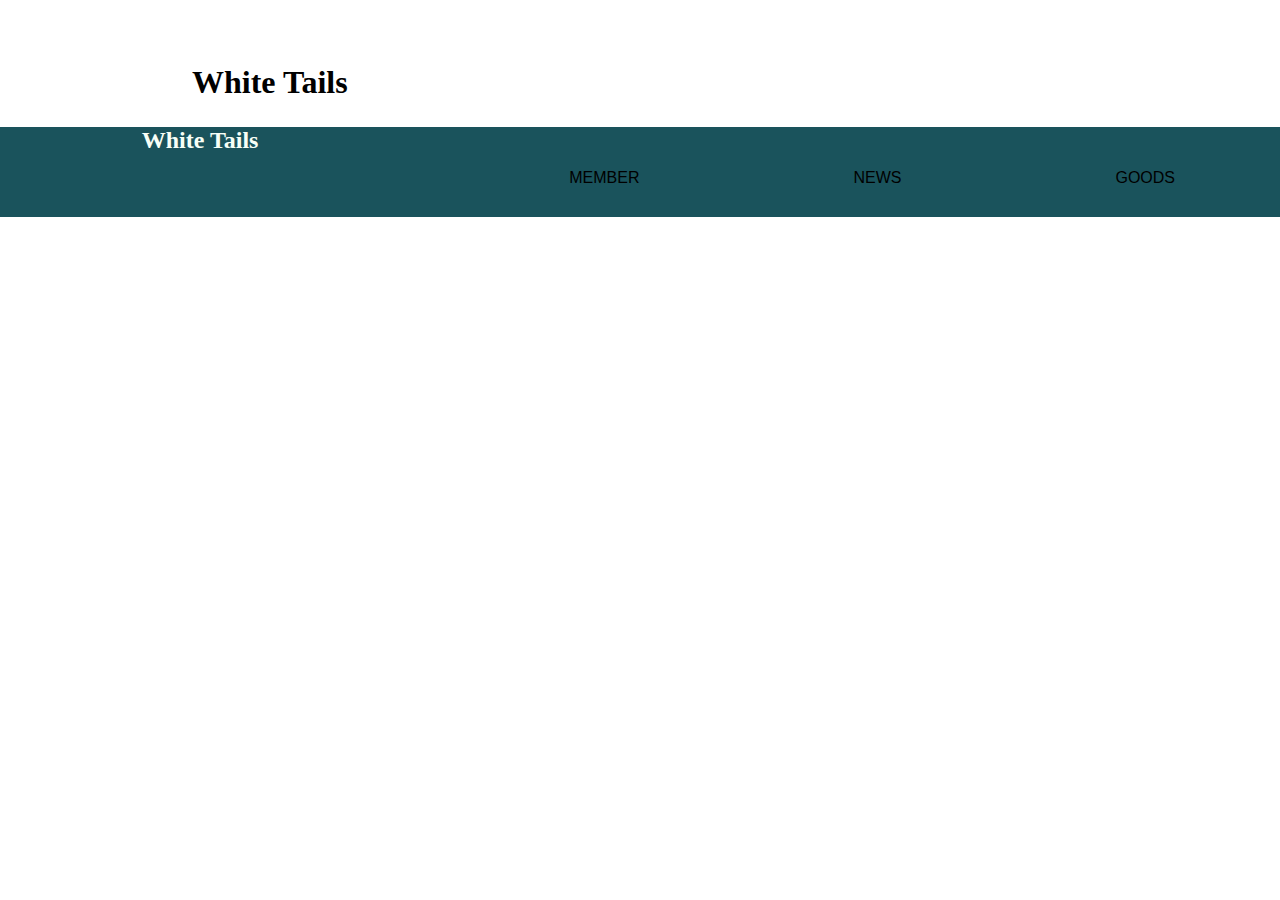
==== html/goods.html @ 505826d5 "f" ====
<!--DOCTYPE html-->
<html lang="ja">

<head>
  <meta charset="utf-8">
  <title>White Tails紹介ページ</title>
  <link rel="stylesheet" href="../css/style.css">
</head>

<body>
  <header class="pc" id="head">
    <h1 class="logo"><a href="index.html">White Tails</a></h1>
    <ul class="nav">
      <a href="member.html">
        <li class="btn">member</li>
      </a>
      <a href="news.html">
        <li class="btn">news</li>
      </a>
      <a href="goods.html">
        <li class="btn">goods</li>
      </a>

    </ul>
  </header>
  
  <header class="phone" id="phonehead">
    <nav id="hamnav">
      <ul class="hamul">
        <li class="hamli"><a href="../index.html" name="index" id="hamone"><img src="../img/logolong.png" width="20%"></a></li>
        <li class="hamli"><a href="member.html" name="member" id="hamtwo">member</a></li>
        <li class="hamli"> <a href="news.html" name="news" id="hamthree">news</a></li>
        <li class="hamli"><a href="goods.html" name="goods" id="hamfour">goods</a></li>
      </ul>
    </nav>
    <div class="hamburger" id="js_hamburger">
      <span class="hamburger_line hamburger_line1"></span>
      <span class="hamburger_line hamburger_line2"></span>
      <span class="hamburger_line hamburger_line3"></span>
    </div>
  </header>

  <main>
  </main>

  <footer>
    <h2>White Tails</h2>
  </footer>

  
  <script src="../js/index.js"></script>
</body>

</html>
---- css/style.css ----
@media screen and (min-width:751px) {
  body {
    margin: 0;
  }
  
  #phonehead {
    display: none;
  }
  
  .logo {
    width: 70%;
    margin: 5% 15% 2%;
  }

  .nav {
    padding-left: 0;
    float: right;
    margin-left: 5%
  }

  a {
    color: #000;
    text-decoration: none;
  }
  
  #pc_top {
    margin: 1%;
  }

  #phone_top {
    display: none;
  }

  .top {
    float: none;
  }

  .intro {
    line-height: 400%;
    margin: 20% 2% 10%;
    text-align: center;
    font-size: 120%
  }

  .page {
    width: 20%;
    height: 50%;
    margin: 5% 40%;
    background-image: url(../img/closebook.png);
    background-size: contain;
    background-position: center;
    background-repeat: no-repeat;
    text-align: center;
    vertical-align: middle;
    line-height: 340%;
    color: f7fff7;
  }

  .wrapper {
    margin: auto;
    position: relative;
  }

  .btn {
    padding: 15px 100px;
    margin: 10px 4px;
    color: #000;
    font-family: sans-serif;
    text-transform: uppercase;
    text-align: center;
    position: relative;
    text-decoration: none;
    display: inline-block;

  }

  .btn {
    border: 1px solid transparent;
    -webkit-transition: all 0.4s cubic-bezier(.5, .24, 0, 1);
    transition: all 0.4s cubic-bezier(.5, .24, 0, 1);
  }

  .btn::before {
    content: '';
    position: absolute;
    left: 0px;
    bottom: 0px;
    z-index: -1;
    width: 0%;
    height: 1px;
    background: #000;
    box-shadow: inset 0px 0px 0px #000;
    display: block;
    -webkit-transition: all 0.4s cubic-bezier(.5, .24, 0, 1);
    transition: all 0.4s cubic-bezier(.5, .24, 0, 1)
  }

  .btn:hover::before {
    width: 100%;
  }

  .btn::after {
    content: '';
    position: absolute;
    right: 0px;
    top: 0px;
    z-index: -1;
    width: 0%;
    height: 1px;
    background: #000;
    -webkit-transition: all 0.4s cubic-bezier(.5, .24, 0, 1);
    transition: all 0.4s cubic-bezier(.5, .24, 0, 1)
  }

  .btn:hover::after {
    width: 100%;
  }

  .btn:hover {
    border-left: 1px solid #000;
    border-right: 1px solid #000;
  }

  .catchcopy {
    margin: 1% 10% 5%;
    display: block;
    width: 80%;
    font-size: 400%;
    text-align: center;
  }
  
  .recom {
    height: 50%;
  }
  
  footer {
    margin: 0;
    padding: 0;
    height: 10%;
    text-align: center;
    background-color: 1a535c;
    color: f7fff7;
  }
  
}

@media screen and (max-width:750px) {
  body {
    background-image: url(../img/backgroundimg.png);
    margin: 0;
  }
  
  #pc_top {
    display: none;
  }
  
  #phone_top {
    margin: 1%;
  }

  .phone {
    display: none;
    background-color: transparent;
  }

  #hamnav {
    top: -300px;
    position: fixed;
    width: 100%;
    background-color: #4ecdc4;
    z-index: 500;
    height: 250px;
    transition: all .5s ease-out 0s;
    padding: 20px 0;
  }

  .hamul {
    height: 200px;
    width: 100%;
    text-align: center;
  }

  .hamli {
    display: block;
  }

  .hamli a {
    color: #fefefe;
    font-size: 25px;
    line-height: 65px;
  }


  /* ハンバーガー部分記述 */

  .hamburger {
    position: absolute;
    top: 0;
    right: 0;
    padding: 0px 0px 0 0px;
    width: 50px;
    height: 50px;
    z-index: 500;
    cursor: pointer;
    background-color: #1a535c;
    border-radius: 60px;
    margin: 5px;
    transition: all .5s ease-out 0s;
  }

  .hamburger_line {
    position: absolute;
    left: 13px;
    margin-top: 14px;
    width: 25px;
    height: 2px;
    background-color: #fefefe;
    transition: all .3s;
  }

  .hamburger_line2 {
    margin-top: 24px;
    opacity: 1;
  }

  .hamburger_line3 {
    margin-top: 34px;
  }


  /* ハンバーガーが押されたとき */

  .nav_open #hamnav {
    top: 0;
  }

  .nav_open .hamburger {
    background-color: #fefefe;
  }

  .nav_open .hamburger_line1 {
    top: 10px;
    transform: rotate(-45deg);
    background-color: #222;
  }

  .nav_open .hamburger_line2 {
    background-color: #222;
    left: 30px;
    opacity: 0;
  }

  .nav_open .hamburger_line3 {
    transform: rotate(45deg);
    background-color: #222;
    top: -9px;
  }


  /*タブレット・スマホ用ヘッダー終了*/

  .pc {
    display: none;
  }

  #phone_top {
    margin-top: 15%;
  }

  .phone {
    display: block;
  }
  
  .logo {
    margin: 30% 2% 10%
  }

  #hamnav {
    height: 160px;
  }

  .hamul {
    height: 150px;
  }

  .hamli a {
    font-size: 15px;
    line-height: 35px;
  }
  
  .catchcopy {
    width: 80%;
    font-size: 350%;
    text-align: center;
    margin: 10% 10% 30%;
  }
  
  .intro {
    line-height: 400%;
    margin: 60% 2% 10%;
    text-align: center;
  }
  
  .youtube {
    text-decoration-line: none;
    color: f7fff7;
  }
  
  .page {
    height: 50%;
    background-image: url(../img/closebook.png);
    background-size: contain;
    background-position: center;
    background-repeat: no-repeat;
    text-align: center;
    vertical-align: middle;
    line-height: 370%;
    color: f7fff7;
  }
  
  footer {
    height: 10%;
    background-color: 1a535c;
    color: f7fff7;
    text-align: center;
  }
  
}
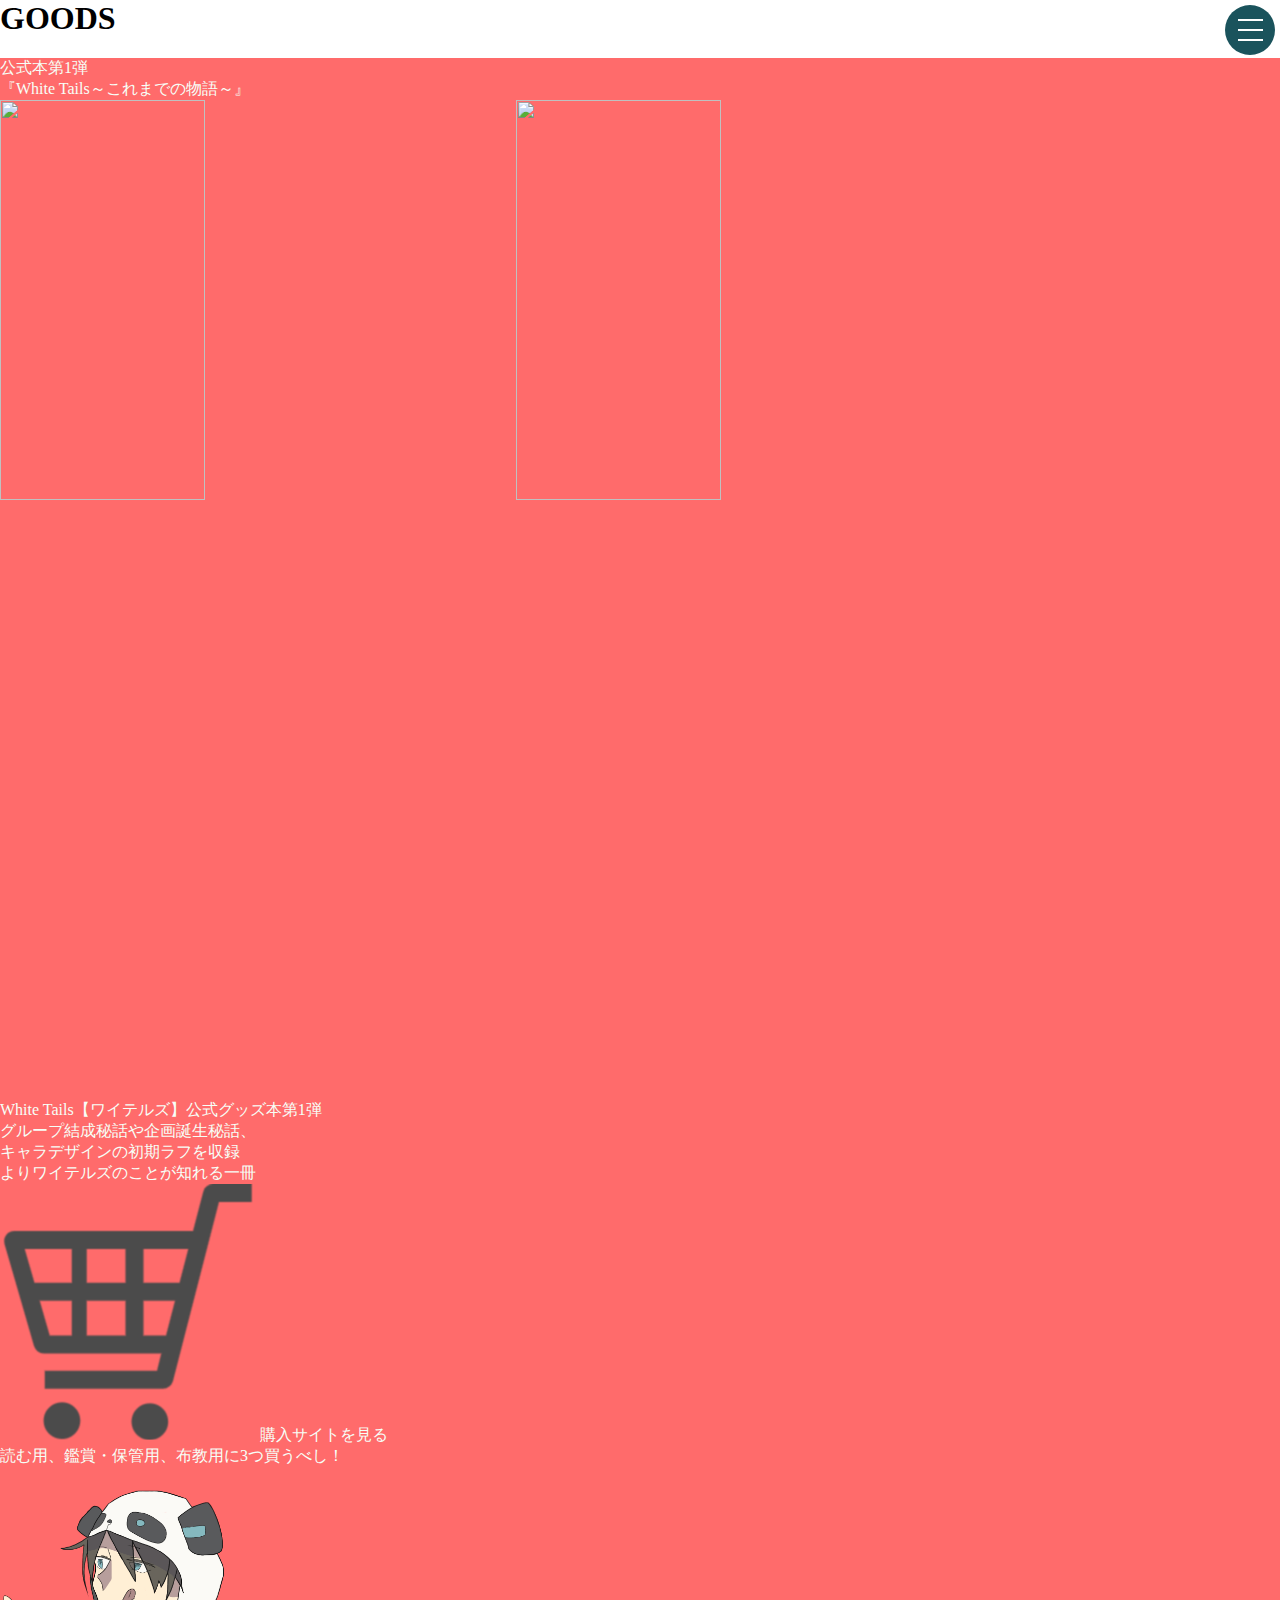
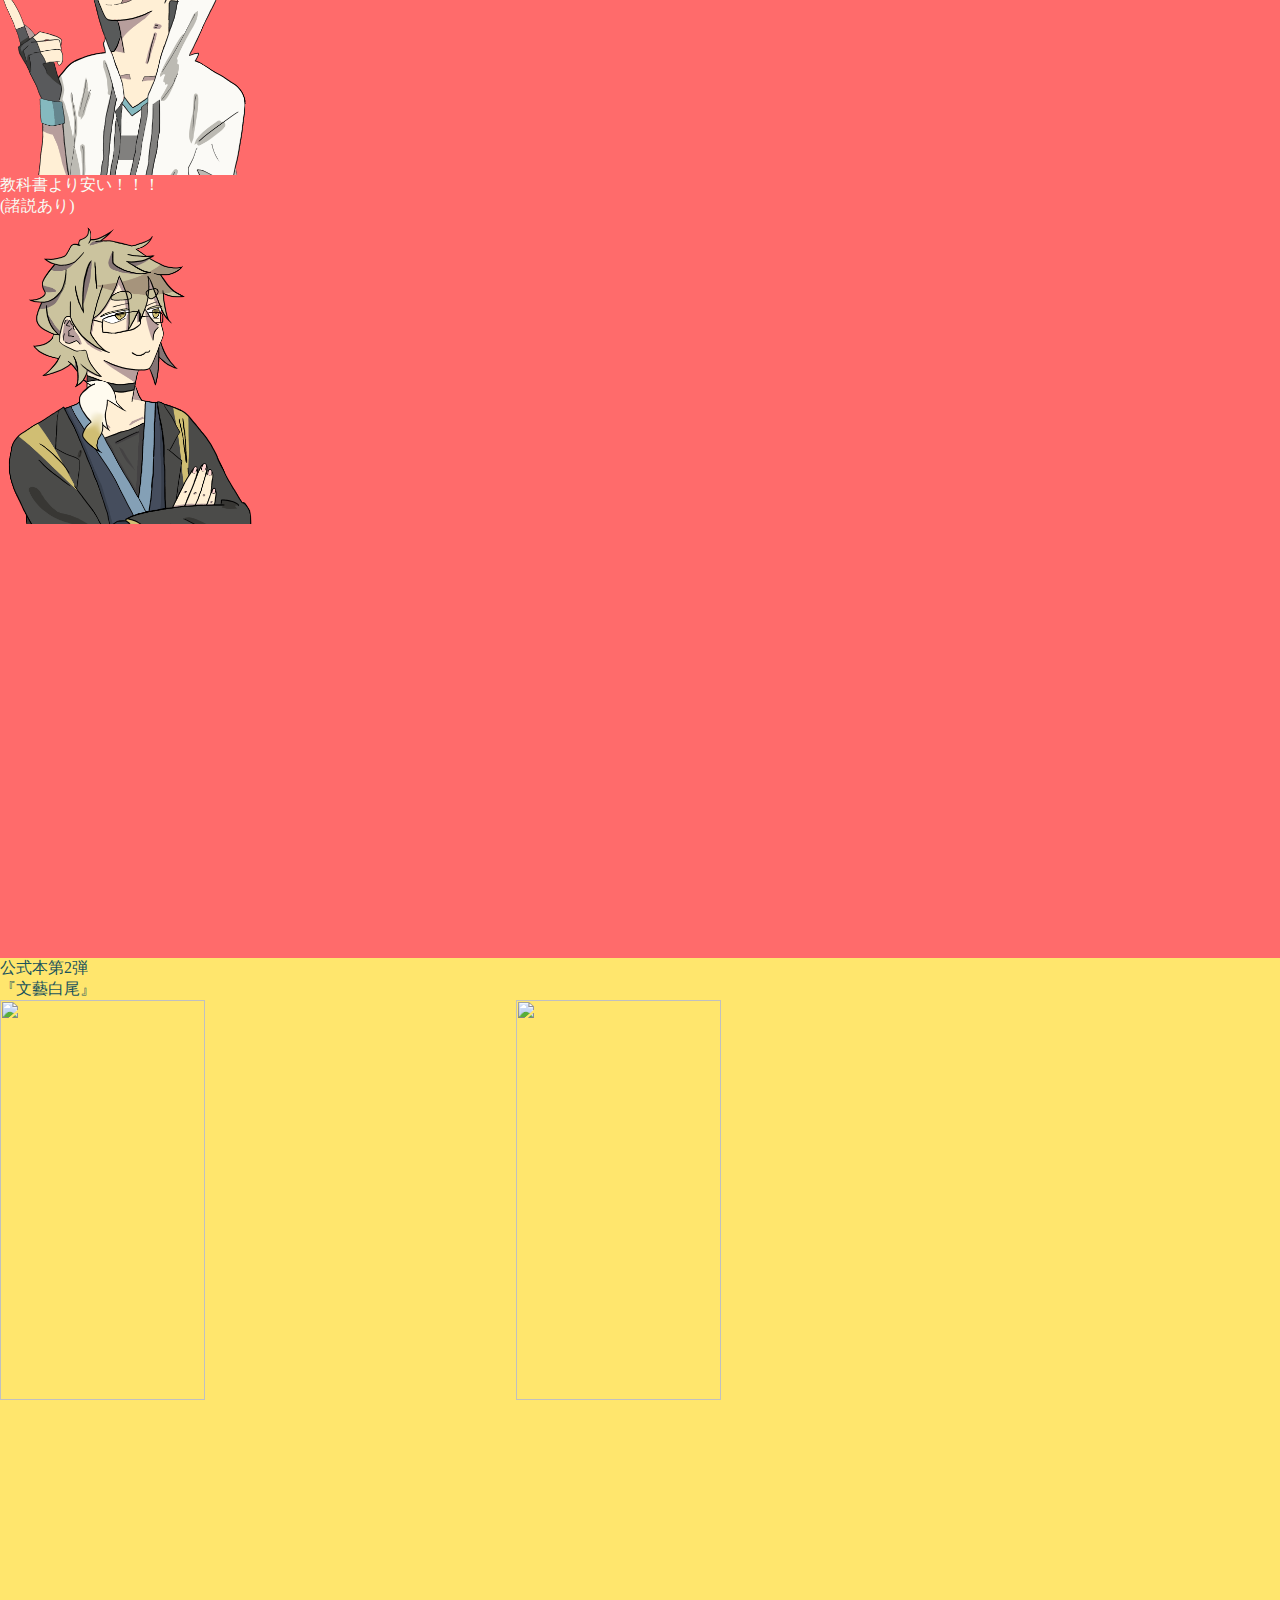
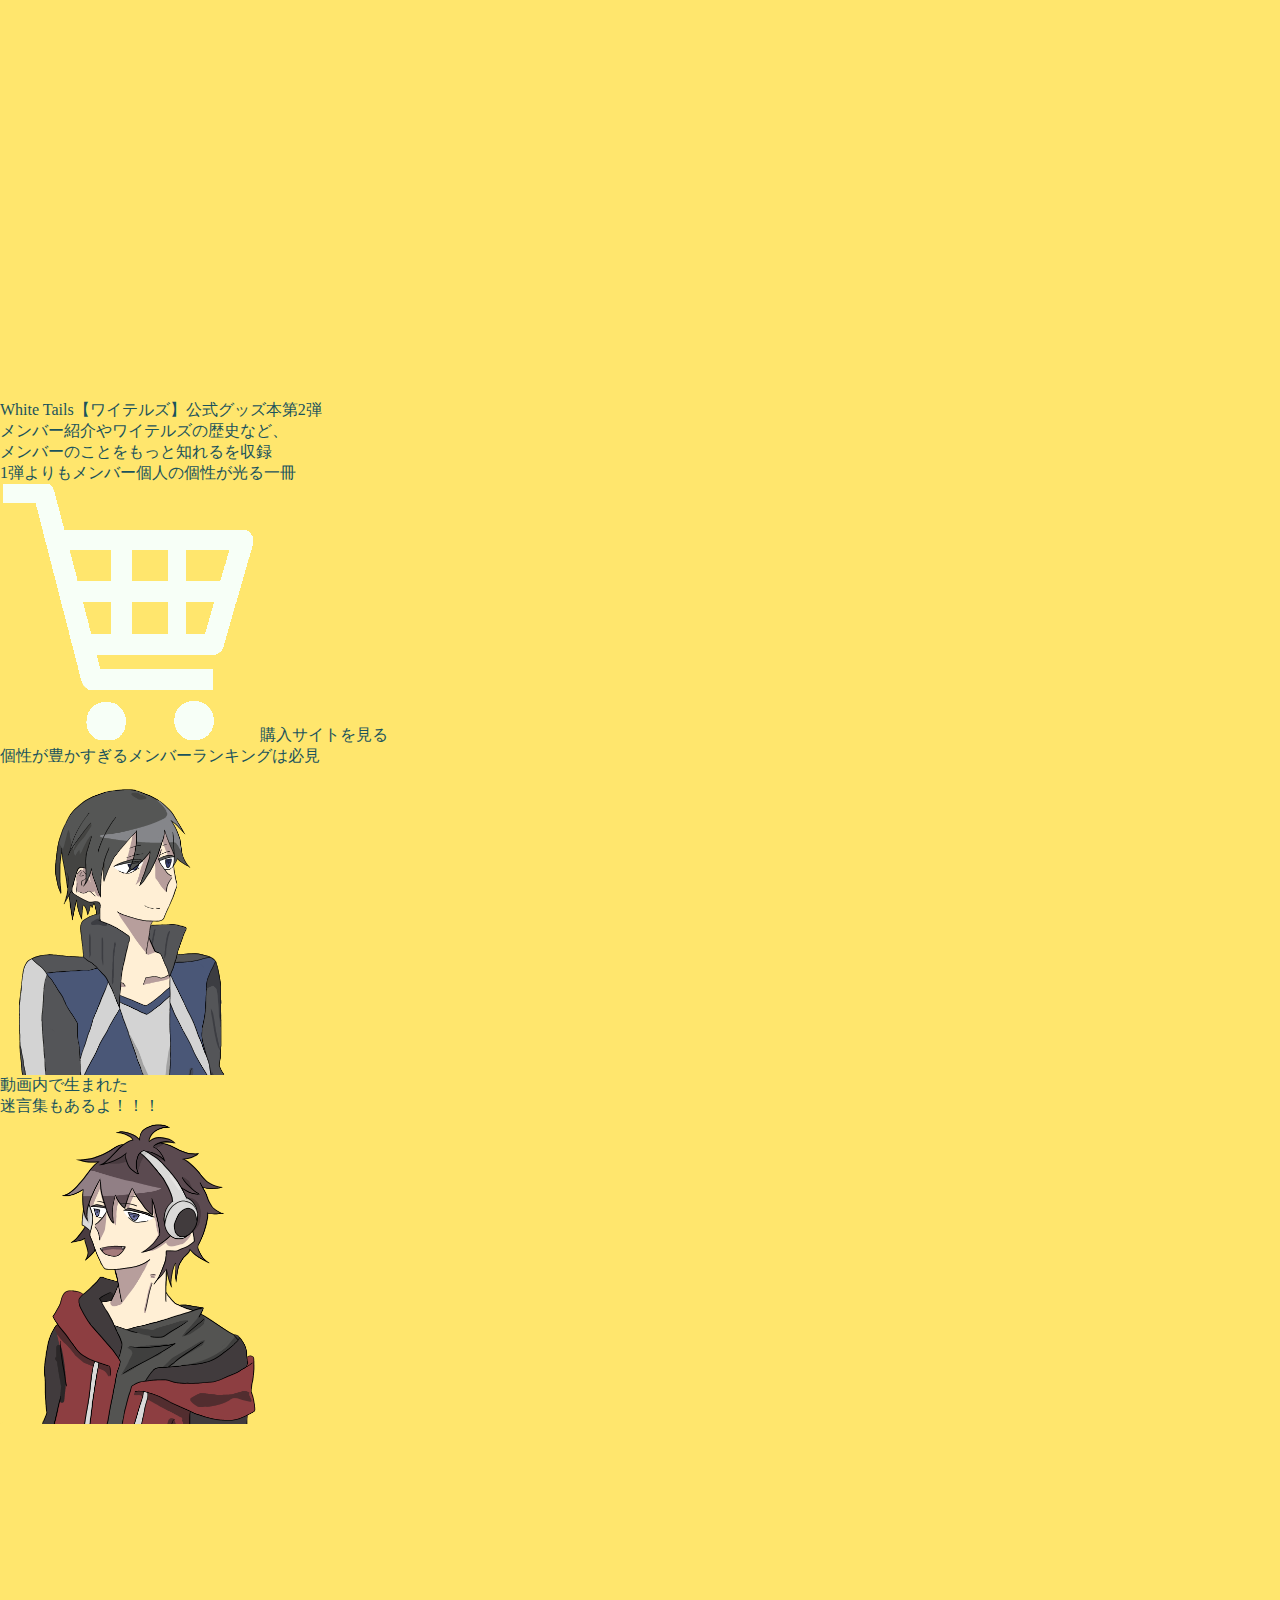
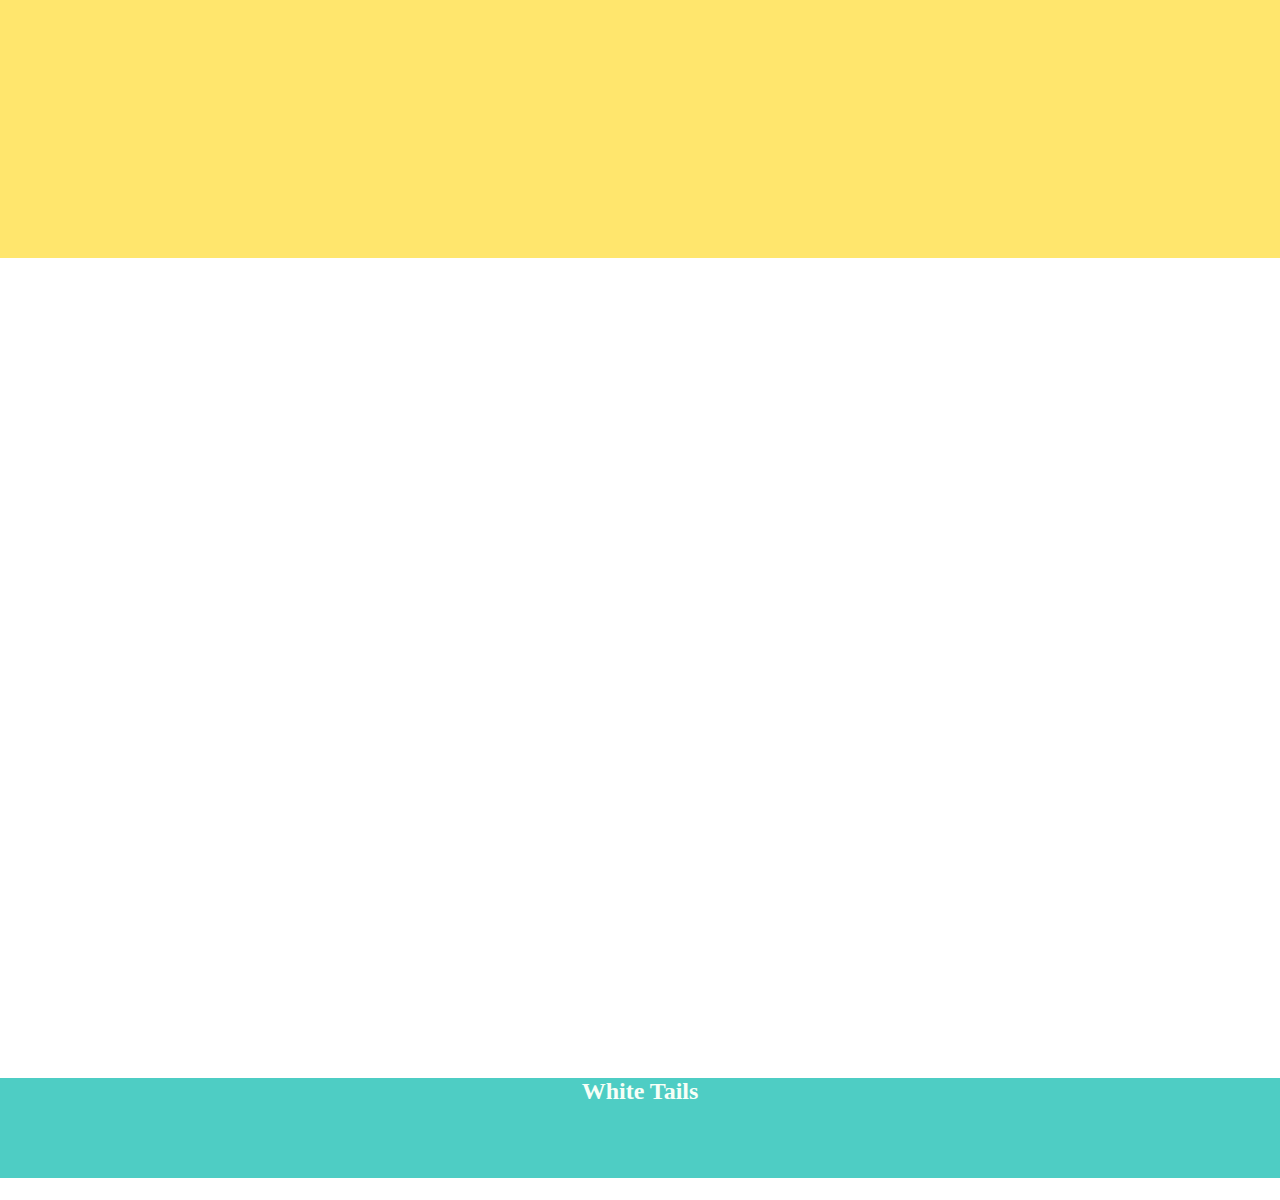
==== commit 9c97180c: "h" ====
--- a/html/goods.html
+++ b/html/goods.html
@@ -5,6 +5,7 @@
   <meta charset="utf-8">
   <title>White Tails紹介ページ</title>
   <link rel="stylesheet" href="../css/style.css">
+  <link rel="stylesheet" href="../css/goods.css">
 </head>
 
 <body>
@@ -23,7 +24,7 @@
 
     </ul>
   </header>
-  
+
   <header class="phone" id="phonehead">
     <nav id="hamnav">
       <ul class="hamul">
@@ -41,14 +42,84 @@
   </header>
 
   <main>
+    <h1 class="midashi" id="midashi">GOODS</h1>
+    
+    <div class="goods1">
+      <div class="book1">
+        公式本第1弾<br>
+        『White Tails～これまでの物語～』
+      </div>
+      <div class="bookimage1">
+        <img class="book1hyousi" src="../img/book1hyousi.jpg" width="40%">
+        <img class="boouk1ura" src="../img/book1ura.jpg" width="40%">
+      </div>
+      <div class="goodsnaiyou">
+        White Tails【ワイテルズ】公式グッズ本第1弾<br>
+        グループ結成秘話や企画誕生秘話、<br>
+        キャラデザインの初期ラフを収録<br>
+        よりワイテルズのことが知れる一冊<br>
+      </div>
+      <div class="sitelink">
+        <img class="cart" src="../img/cartblack.png" width="20%">
+        購入サイトを見る
+      </div>
+      <div class="goods1serif">
+        <div class="se1">
+          読む用、鑑賞・保管用、布教用に3つ買うべし！
+        </div>
+        <img class="seimg1" src="../img/jouna.PNG" width="20%">
+      </div>
+      <div class="goods1serif">
+        <div class="se2">
+          教科書より安い！！！<br>
+          (諸説あり)
+        </div>
+        <img class="seimg2" src="../img/joukr.PNG" width="20%">
+      </div>
+    </div>
+    
+    <div class="goods2">
+      <div class="book2">
+        公式本第2弾<br>
+        『文藝白尾』
+      </div>
+      <div class="bookimage2">
+        <img class="book2hyousi" src="../img/book2hyousi.jpg" width="40%">
+        <img class="boouk2ura" src="../img/book2ura.jpg" width="40%">
+      </div>
+      <div class="goodsnaiyou">
+        White Tails【ワイテルズ】公式グッズ本第2弾<br>
+        メンバー紹介やワイテルズの歴史など、<br>
+        メンバーのことをもっと知れるを収録<br>
+        1弾よりもメンバー個人の個性が光る一冊<br>
+      </div>
+      <div class="sitelink">
+        <img class="cart" src="../img/cartwhite.png" width="20%">
+        購入サイトを見る
+      </div>
+      <div class="goods2serif">
+        <div class="se1">
+          個性が豊かすぎるメンバーランキングは必見
+        </div>
+        <img class="seimg1" src="../img/joukn.PNG" width="20%">
+      </div>
+      <div class="goods2serif">
+        <div class="se2">
+          動画内で生まれた<br>
+          迷言集もあるよ！！！
+        </div>
+        <img class="seimg2" src="../img/joubr.PNG" width="20%">
+      </div>
+    </div>
+
   </main>
 
   <footer>
     <h2>White Tails</h2>
   </footer>
 
-  
+
   <script src="../js/index.js"></script>
 </body>
 
-</html>+</html>
--- a/css/style.css
+++ b/css/style.css
@@ -1,8 +1,115 @@
-@media screen and (min-width:751px) {
   body {
     margin: 0;
   }
-  
+
+  #hamnav {
+    top: -300px;
+    position: fixed;
+    width: 100%;
+    background-color: #4ecdc4;
+    z-index: 500;
+    height: 250px;
+    transition: all .5s ease-out 0s;
+    padding: 20px 0;
+  }
+
+  .hamul {
+    height: 200px;
+    width: 100%;
+    text-align: center;
+  }
+
+  .hamli {
+    display: block;
+  }
+
+  .hamli a {
+    color: #fefefe;
+    font-size: 25px;
+    line-height: 65px;
+  }
+
+
+  /* ハンバーガー部分記述 */
+
+  .hamburger {
+    position: absolute;
+    top: 0;
+    right: 0;
+    padding: 0px 0px 0 0px;
+    width: 50px;
+    height: 50px;
+    z-index: 500;
+    cursor: pointer;
+    background-color: #1a535c;
+    border-radius: 60px;
+    margin: 5px;
+    transition: all .5s ease-out 0s;
+  }
+
+  .hamburger_line {
+    position: absolute;
+    left: 13px;
+    margin-top: 14px;
+    width: 25px;
+    height: 2px;
+    background-color: #fefefe;
+    transition: all .3s;
+  }
+
+  .hamburger_line2 {
+    margin-top: 24px;
+    opacity: 1;
+  }
+
+  .hamburger_line3 {
+    margin-top: 34px;
+  }
+
+
+  /* ハンバーガーが押されたとき */
+
+  .nav_open #hamnav {
+    top: 0;
+  }
+
+  .nav_open .hamburger {
+    background-color: #fefefe;
+  }
+
+  .nav_open .hamburger_line1 {
+    top: 10px;
+    transform: rotate(-45deg);
+    background-color: #222;
+  }
+
+  .nav_open .hamburger_line2 {
+    background-color: #222;
+    left: 30px;
+    opacity: 0;
+  }
+
+  .nav_open .hamburger_line3 {
+    transform: rotate(45deg);
+    background-color: #222;
+    top: -9px;
+  }
+
+
+  /*タブレット・スマホ用ヘッダー終了*/
+
+
+  footer {
+    height: 100px;
+    background-color: #4ecdc4;
+    color: #f7fff7;
+    text-align: center;
+    position: relative;
+    bottom: -800px;
+  }
+
+  /*
+@media screen and (min-width:1001px) {
   #phonehead {
     display: none;
   }
@@ -138,191 +245,89 @@
     padding: 0;
     height: 10%;
     text-align: center;
-    background-color: 1a535c;
+    background-color: 4ecdc4;
     color: f7fff7;
   }
   
 }
-
-@media screen and (max-width:750px) {
-  body {
-    background-image: url(../img/backgroundimg.png);
-    margin: 0;
-  }
-  
-  #pc_top {
-    display: none;
-  }
-  
-  #phone_top {
-    margin: 1%;
-  }
-
-  .phone {
-    display: none;
-    background-color: transparent;
-  }
-
-  #hamnav {
-    top: -300px;
-    position: fixed;
-    width: 100%;
-    background-color: #4ecdc4;
-    z-index: 500;
-    height: 250px;
-    transition: all .5s ease-out 0s;
-    padding: 20px 0;
-  }
-
-  .hamul {
-    height: 200px;
-    width: 100%;
-    text-align: center;
-  }
-
-  .hamli {
-    display: block;
-  }
-
-  .hamli a {
-    color: #fefefe;
-    font-size: 25px;
-    line-height: 65px;
-  }
-
-
-  /* ハンバーガー部分記述 */
-
-  .hamburger {
-    position: absolute;
-    top: 0;
-    right: 0;
-    padding: 0px 0px 0 0px;
-    width: 50px;
-    height: 50px;
-    z-index: 500;
-    cursor: pointer;
-    background-color: #1a535c;
-    border-radius: 60px;
-    margin: 5px;
-    transition: all .5s ease-out 0s;
-  }
-
-  .hamburger_line {
-    position: absolute;
-    left: 13px;
-    margin-top: 14px;
-    width: 25px;
-    height: 2px;
-    background-color: #fefefe;
-    transition: all .3s;
-  }
-
-  .hamburger_line2 {
-    margin-top: 24px;
-    opacity: 1;
-  }
-
-  .hamburger_line3 {
-    margin-top: 34px;
-  }
-
-
-  /* ハンバーガーが押されたとき */
-
-  .nav_open #hamnav {
-    top: 0;
-  }
-
-  .nav_open .hamburger {
-    background-color: #fefefe;
-  }
-
-  .nav_open .hamburger_line1 {
-    top: 10px;
-    transform: rotate(-45deg);
-    background-color: #222;
-  }
-
-  .nav_open .hamburger_line2 {
-    background-color: #222;
-    left: 30px;
-    opacity: 0;
-  }
-
-  .nav_open .hamburger_line3 {
-    transform: rotate(45deg);
-    background-color: #222;
-    top: -9px;
-  }
-
-
-  /*タブレット・スマホ用ヘッダー終了*/
-
-  .pc {
-    display: none;
-  }
-
-  #phone_top {
-    margin-top: 15%;
-  }
-
-  .phone {
-    display: block;
-  }
-  
-  .logo {
-    margin: 30% 2% 10%
-  }
-
-  #hamnav {
-    height: 160px;
-  }
-
-  .hamul {
-    height: 150px;
-  }
-
-  .hamli a {
-    font-size: 15px;
-    line-height: 35px;
-  }
-  
-  .catchcopy {
-    width: 80%;
-    font-size: 350%;
-    text-align: center;
-    margin: 10% 10% 30%;
-  }
-  
-  .intro {
-    line-height: 400%;
-    margin: 60% 2% 10%;
-    text-align: center;
-  }
-  
-  .youtube {
-    text-decoration-line: none;
-    color: f7fff7;
-  }
-  
-  .page {
-    height: 50%;
-    background-image: url(../img/closebook.png);
-    background-size: contain;
-    background-position: center;
-    background-repeat: no-repeat;
-    text-align: center;
-    vertical-align: middle;
-    line-height: 370%;
-    color: f7fff7;
-  }
-  
-  footer {
-    height: 10%;
-    background-color: 1a535c;
-    color: f7fff7;
-    text-align: center;
-  }
-  
-}
+*/
+
+  @media screen and (max-width:5000px) {
+
+
+    #pc_top {
+      display: none;
+    }
+
+    #phone_top {
+      margin: 1%;
+    }
+
+    .phone {
+      display: none;
+      background-color: transparent;
+    }
+
+
+    .pc {
+      display: none;
+    }
+
+    #phone_top {
+      margin-top: 15%;
+    }
+
+    .phone {
+      display: block;
+    }
+
+    .logo {
+      margin: 30% 2% 10%
+    }
+
+    #hamnav {
+      height: 160px;
+    }
+
+    .hamul {
+      height: 150px;
+    }
+
+    .hamli a {
+      font-size: 15px;
+      line-height: 35px;
+    }
+
+    .catchcopy {
+      width: 80%;
+      font-size: 350%;
+      text-align: center;
+      margin: 10% 10% 30%;
+    }
+
+    .intro {
+      line-height: 400%;
+      margin: 60% 2% 10%;
+      text-align: center;
+    }
+
+    .youtube {
+      text-decoration-line: none;
+      color: f7fff7;
+    }
+
+    .page {
+      height: 50%;
+      background-image: url(../img/closebook.png);
+      background-size: contain;
+      background-position: center;
+      background-repeat: no-repeat;
+      text-align: center;
+      vertical-align: middle;
+      line-height: 370%;
+      color: f7fff7;
+    }
+
+
+
+  }
--- a/css/goods.css
+++ b/css/goods.css
@@ -0,0 +1,15 @@
+body {
+  height: 6000px;
+}
+
+.goods1 {
+  background-color: #ff6b6b;
+  color: #f7fff7;
+  height: 2500px;
+}
+
+.goods2 {
+  background-color: #ffe66d;
+  color: #1a535c;
+  height: 2500px;
+}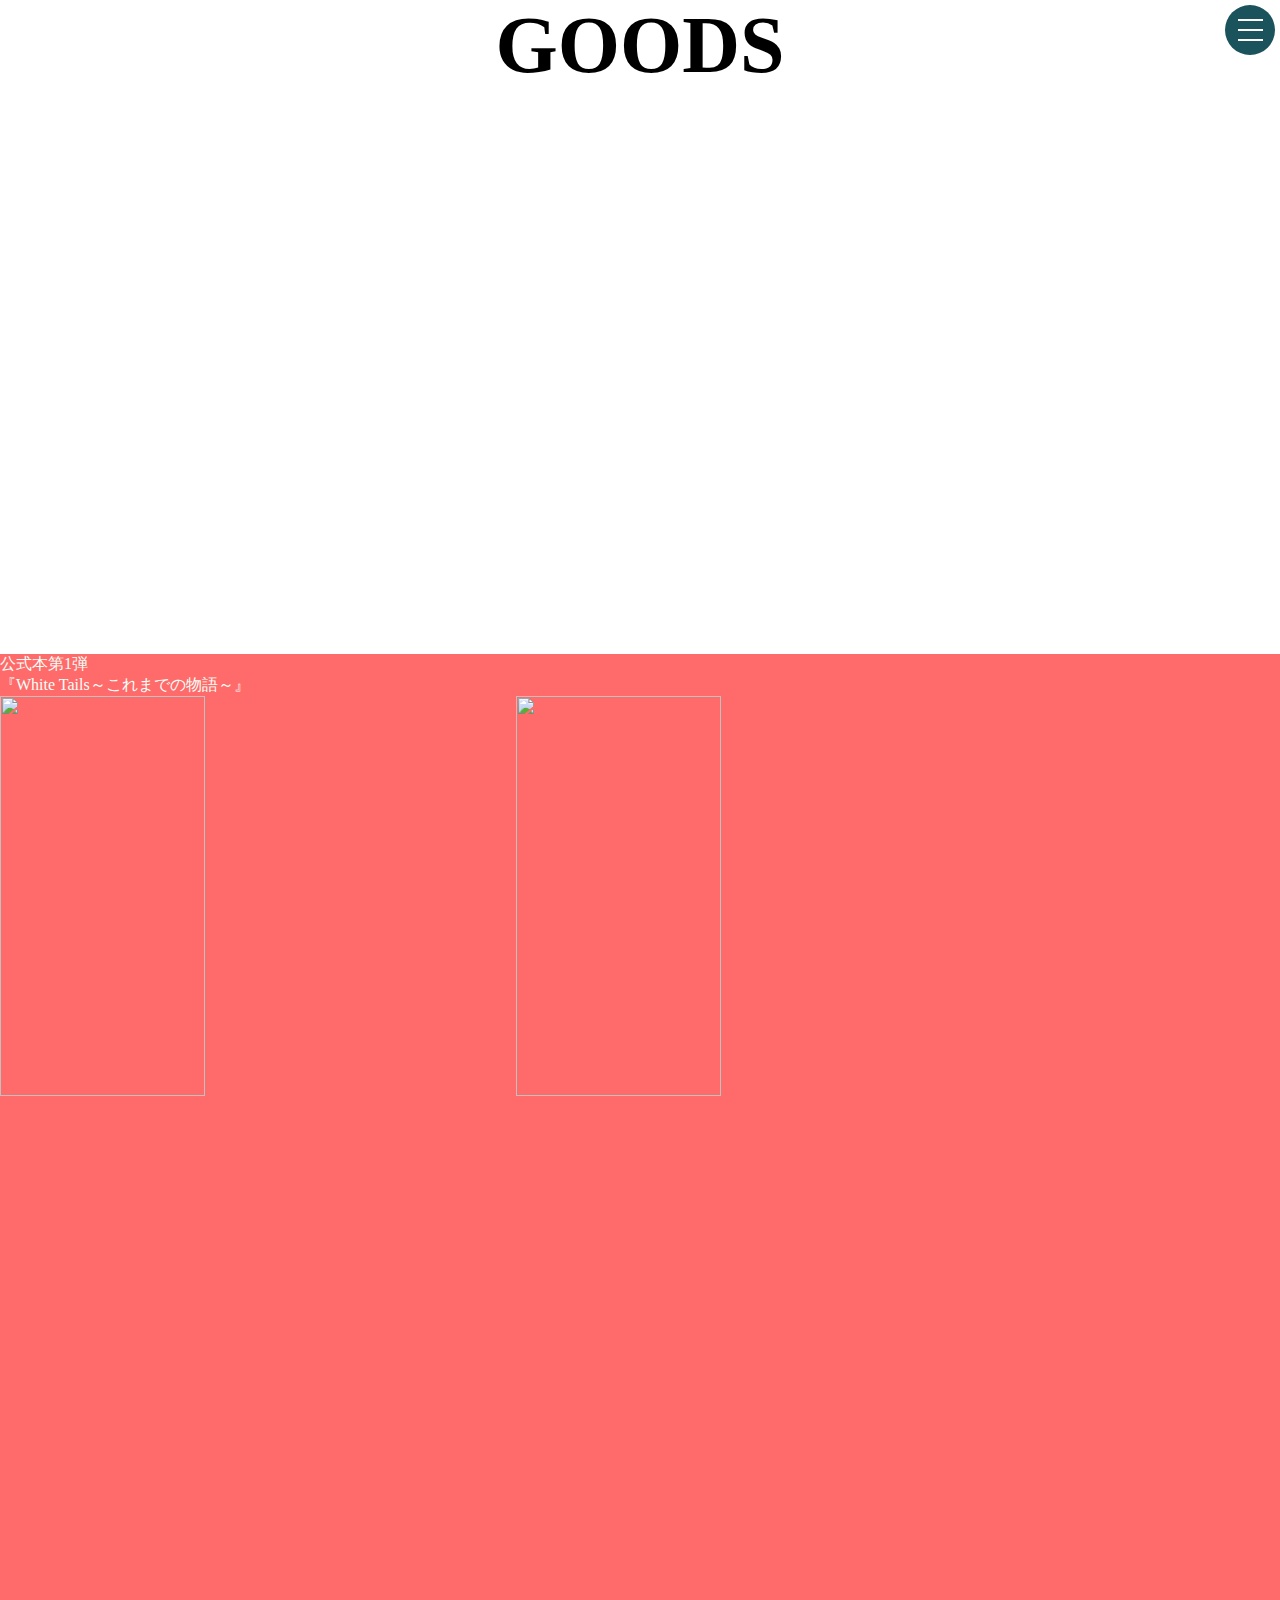
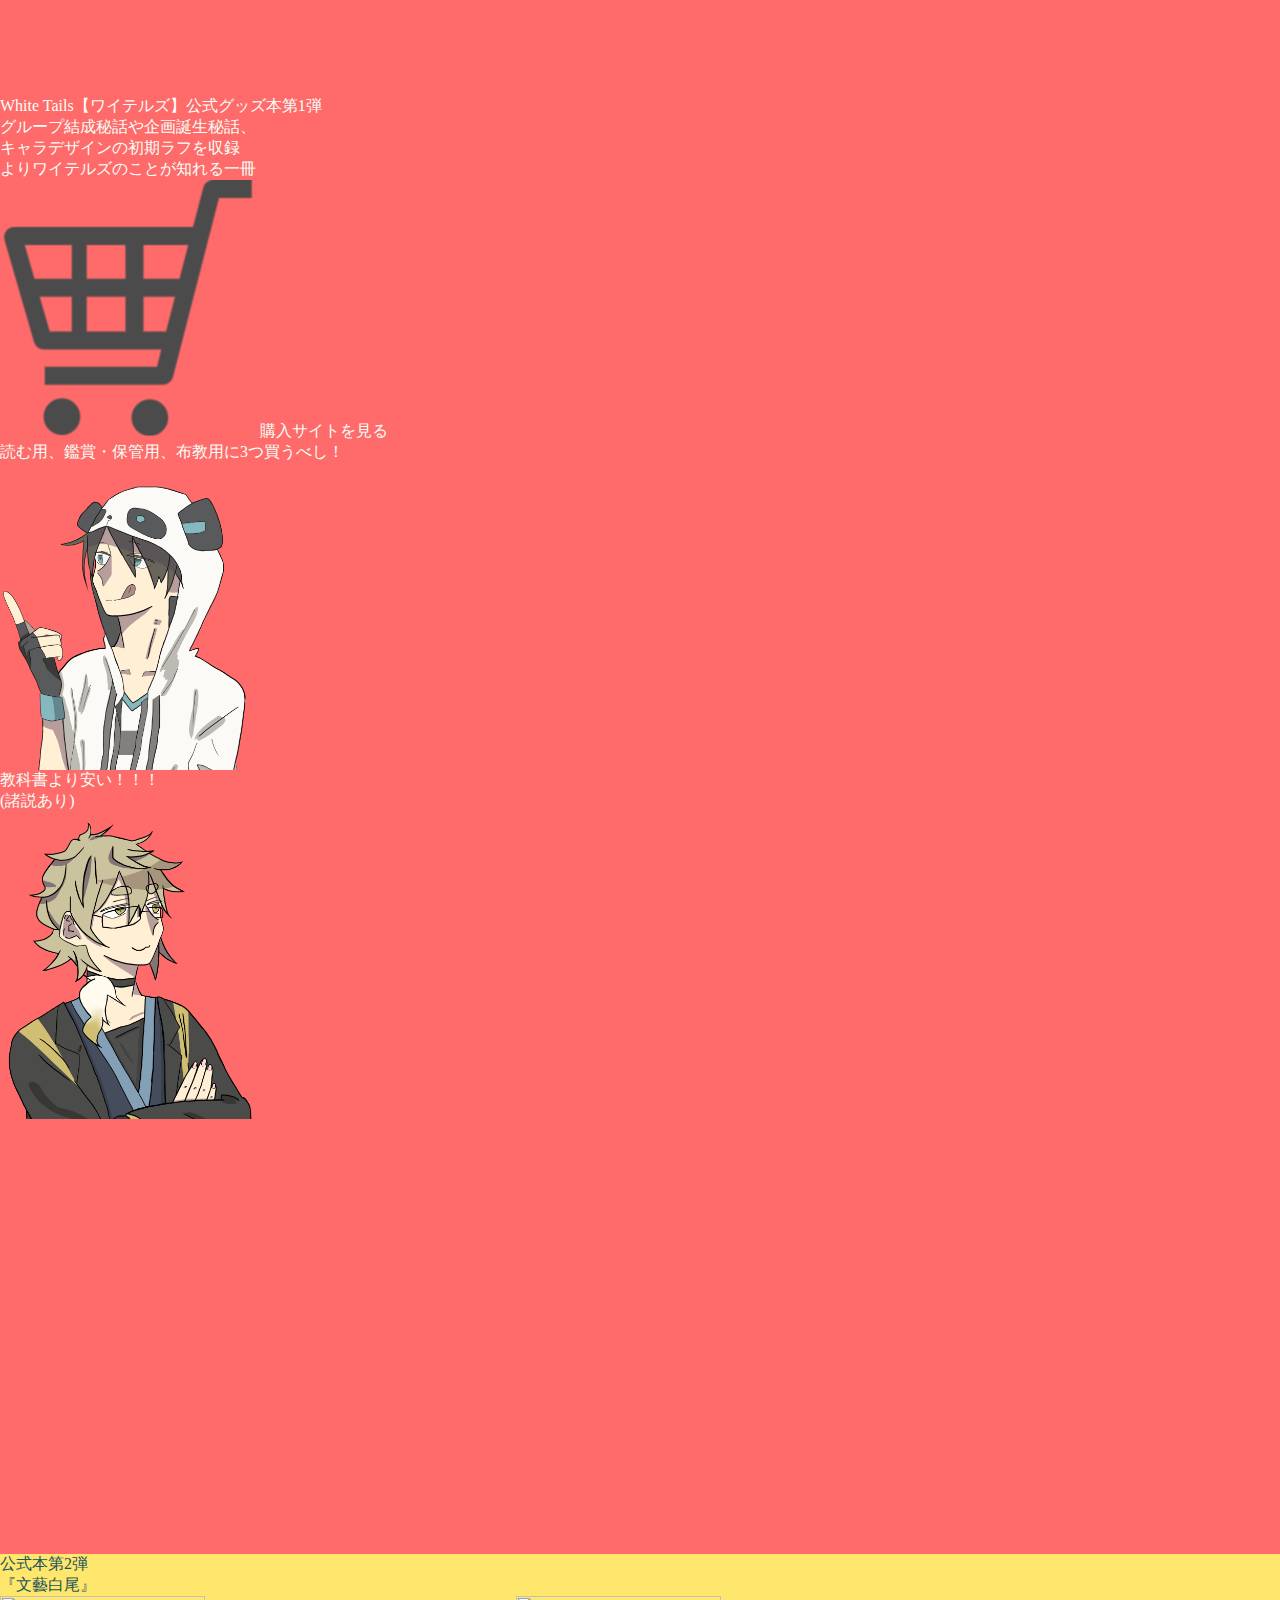
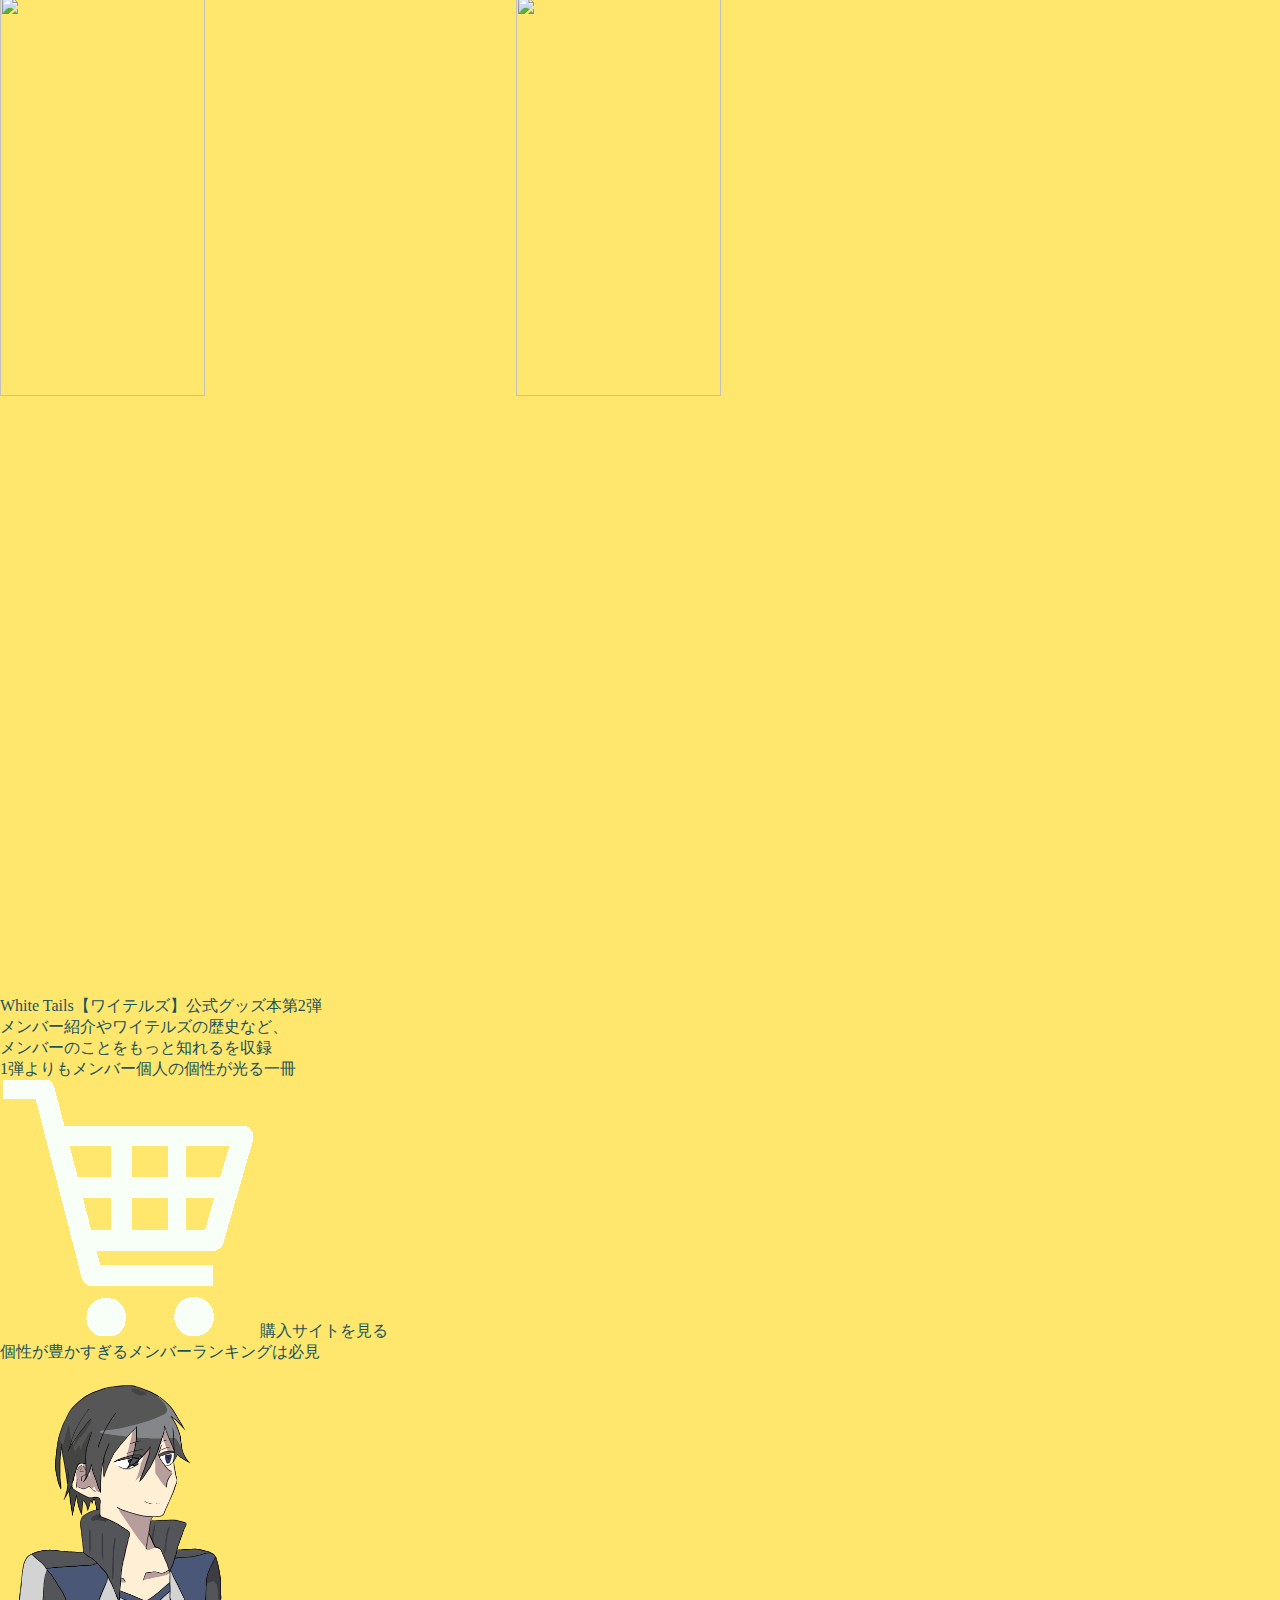
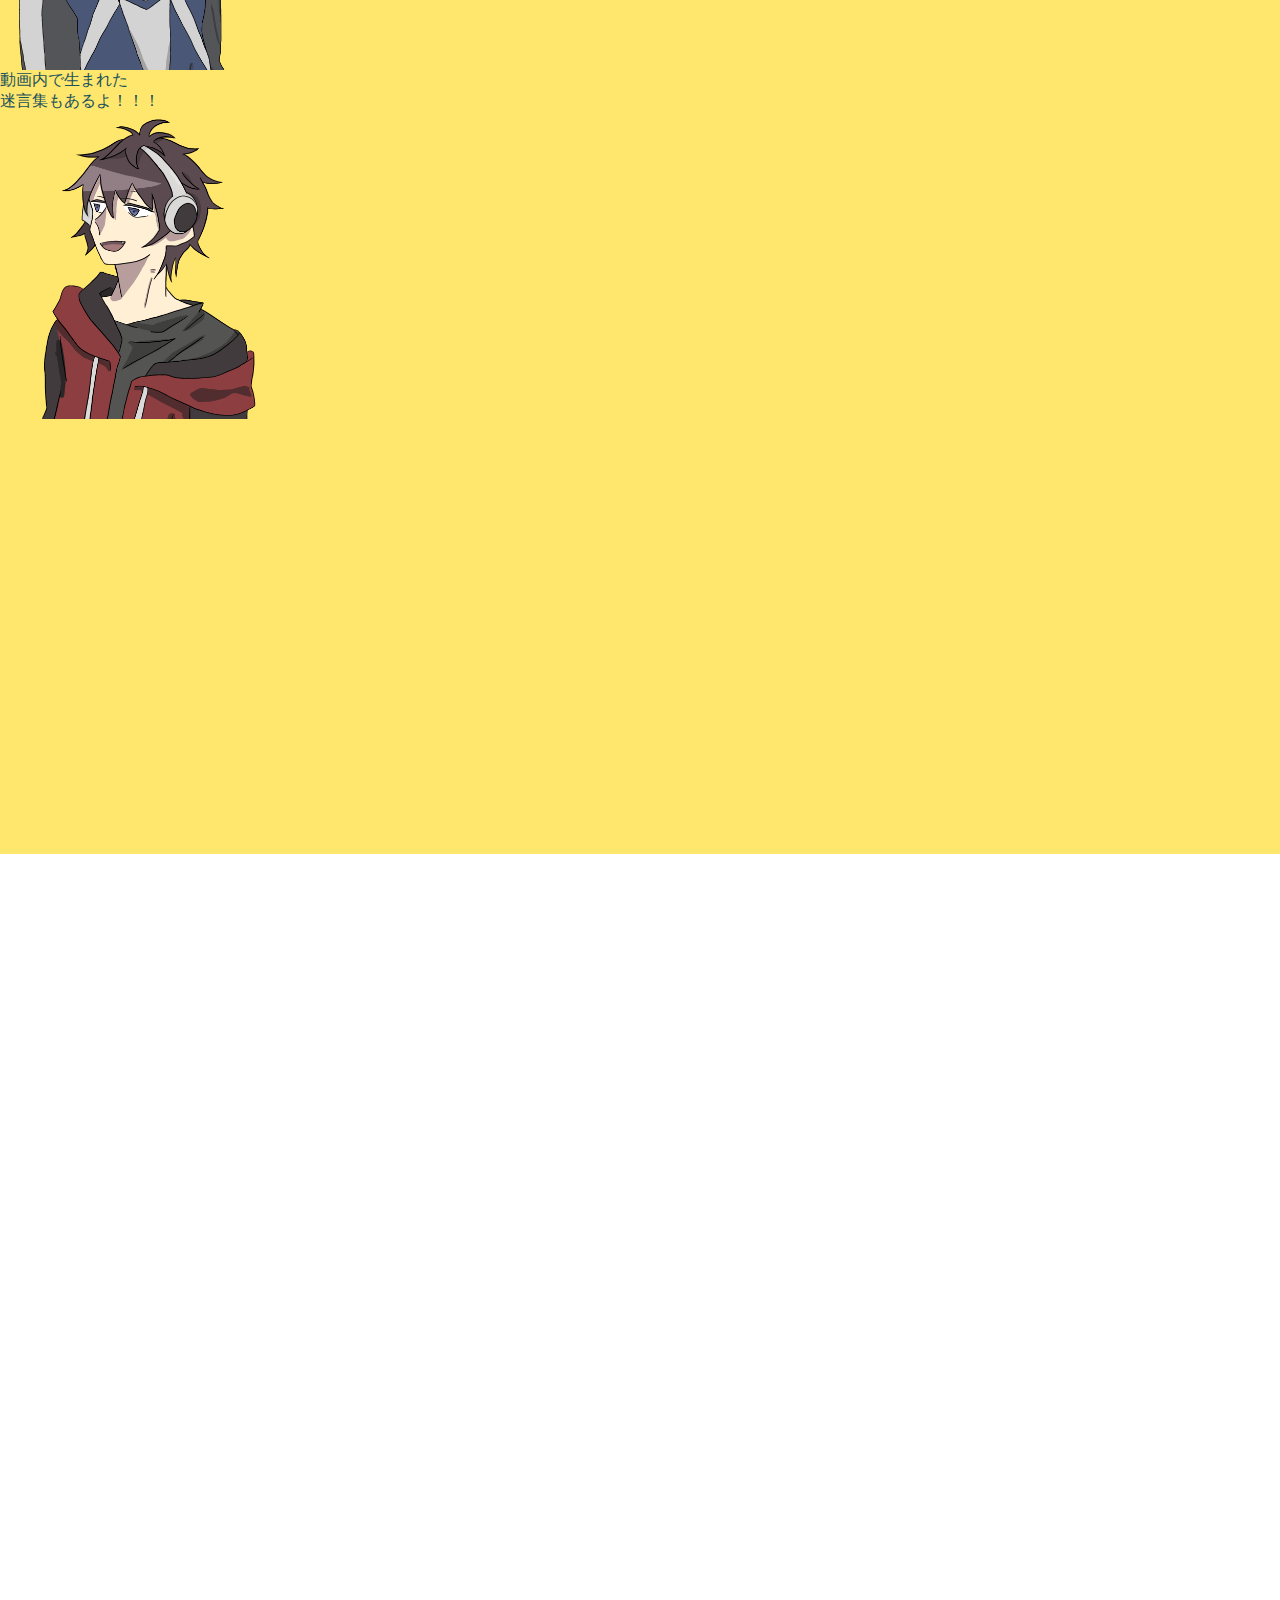
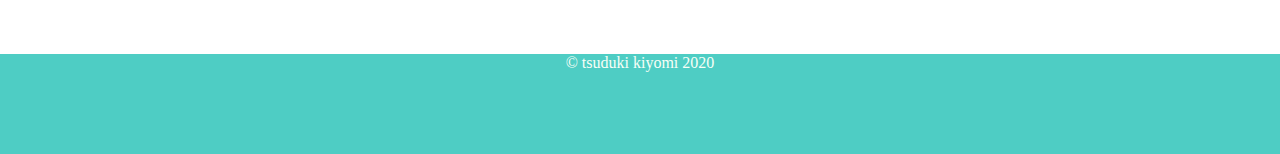
==== commit 0d17ce77: "f" ====
--- a/html/goods.html
+++ b/html/goods.html
@@ -115,7 +115,9 @@
   </main>
 
   <footer>
-    <h2>White Tails</h2>
+    <div class="footer">
+      © tsuduki kiyomi 2020
+    </div>
   </footer>
 
 
--- a/css/style.css
+++ b/css/style.css
@@ -245,8 +245,8 @@
     padding: 0;
     height: 10%;
     text-align: center;
-    background-color: 4ecdc4;
-    color: f7fff7;
+    background-color: #4ecdc4;
+    color: #f7fff7;
   }
   
 }
--- a/css/goods.css
+++ b/css/goods.css
@@ -1,5 +1,13 @@
 body {
   height: 6000px;
+}
+
+.midashi {
+  height: 600px;
+  text-align: center;
+  font-size: 80px;
+  
+  
 }
 
 .goods1 {
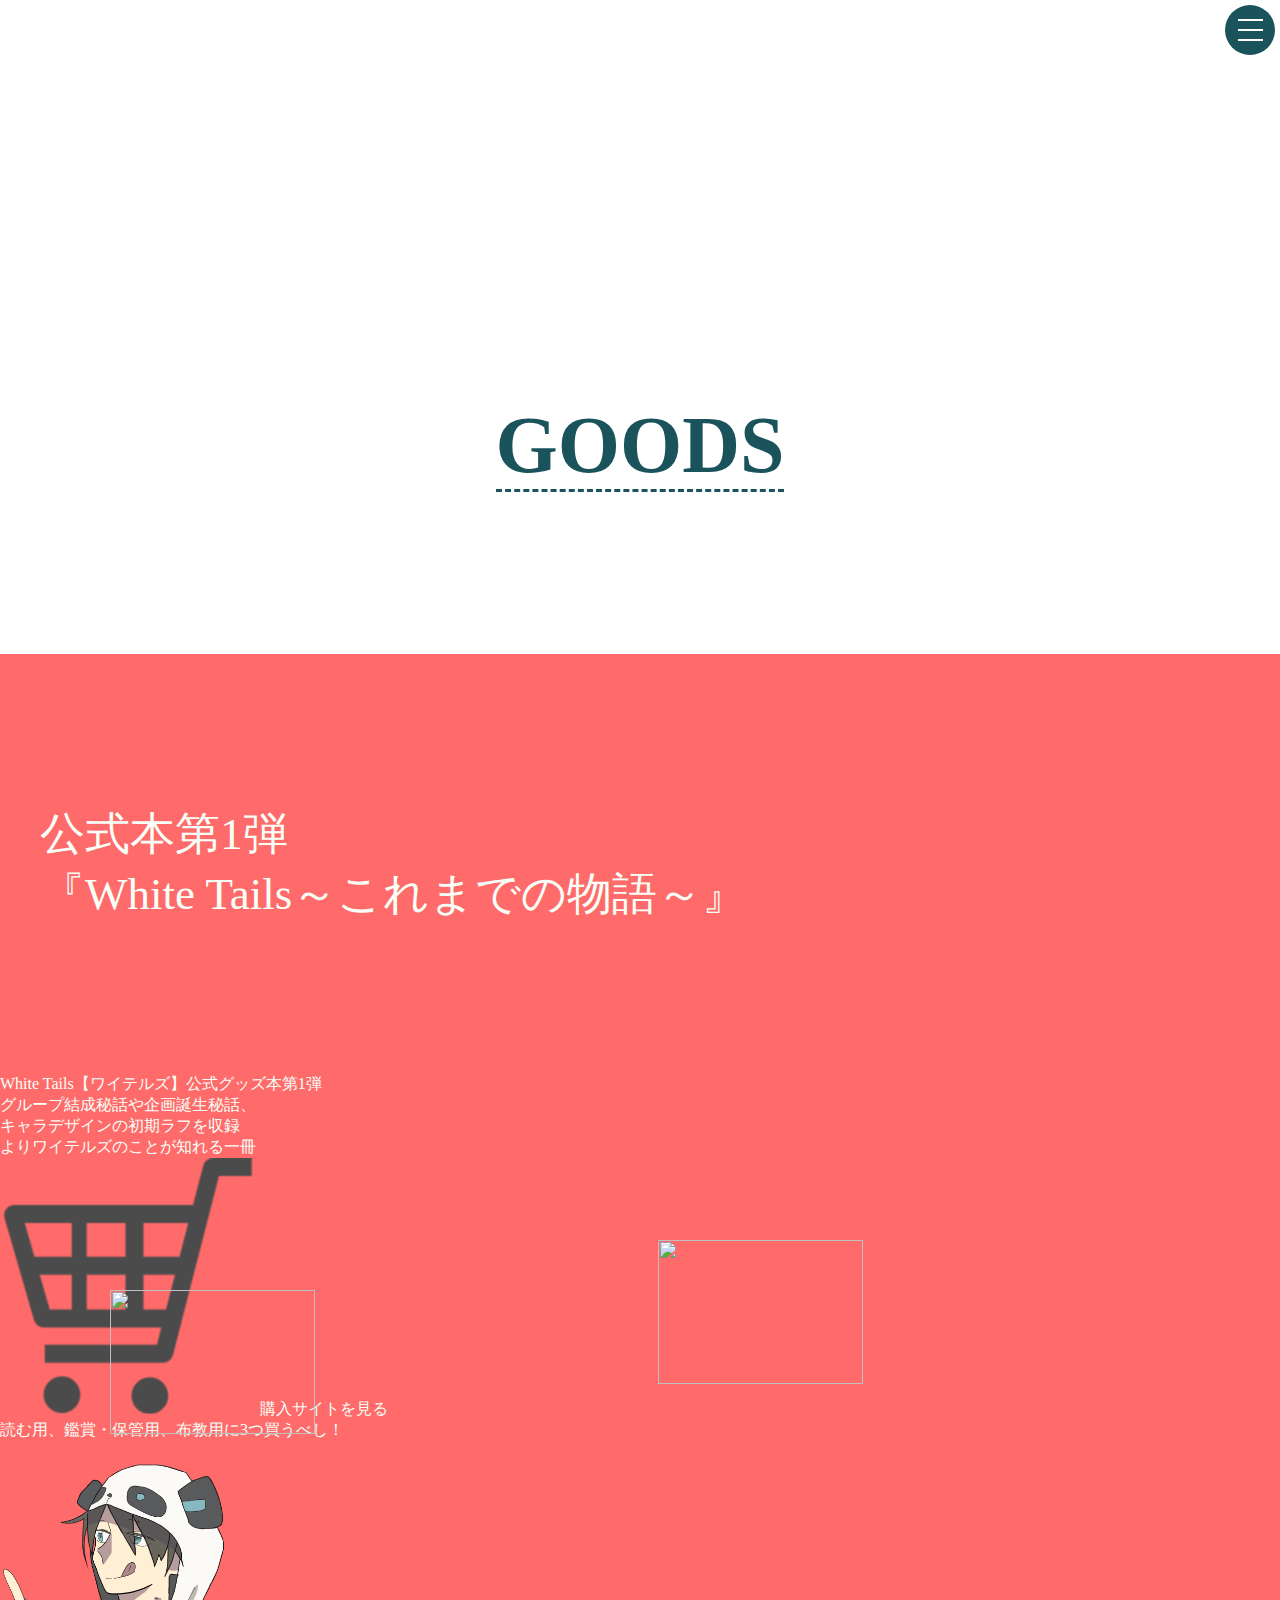
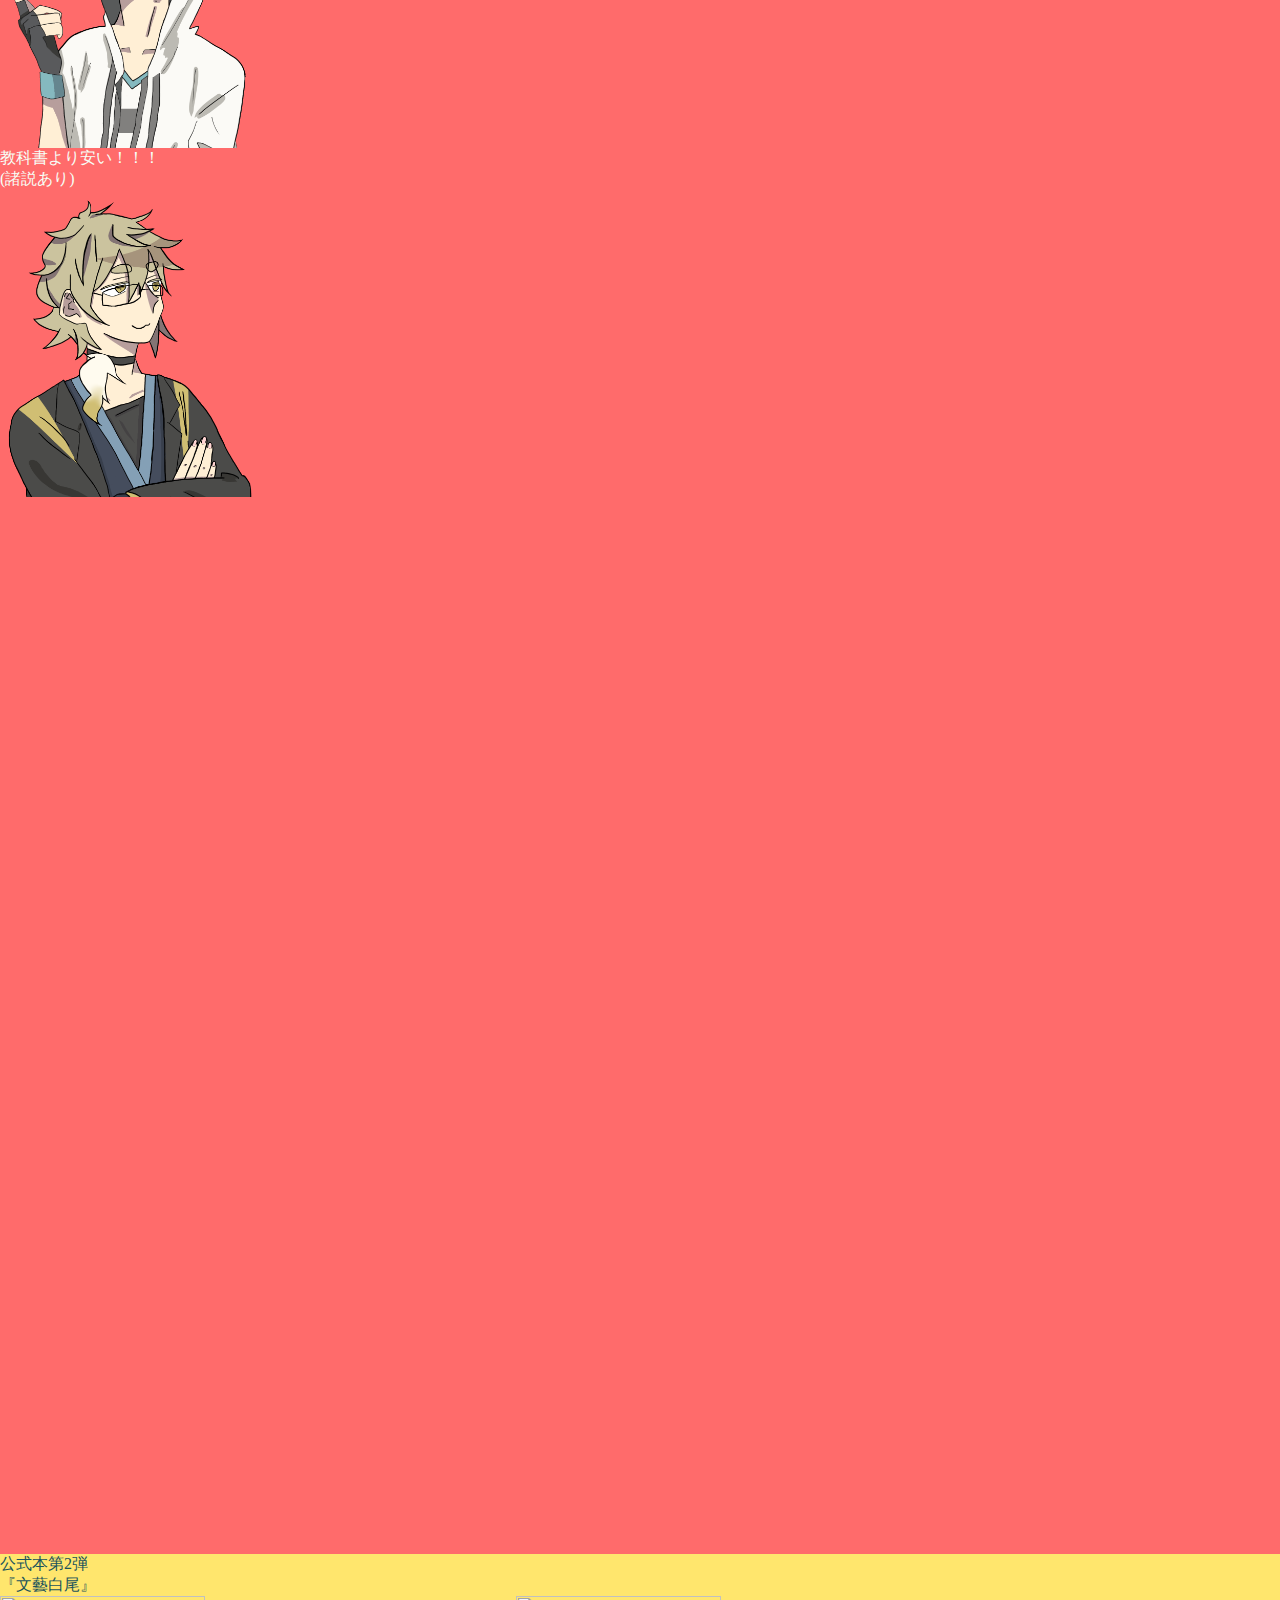
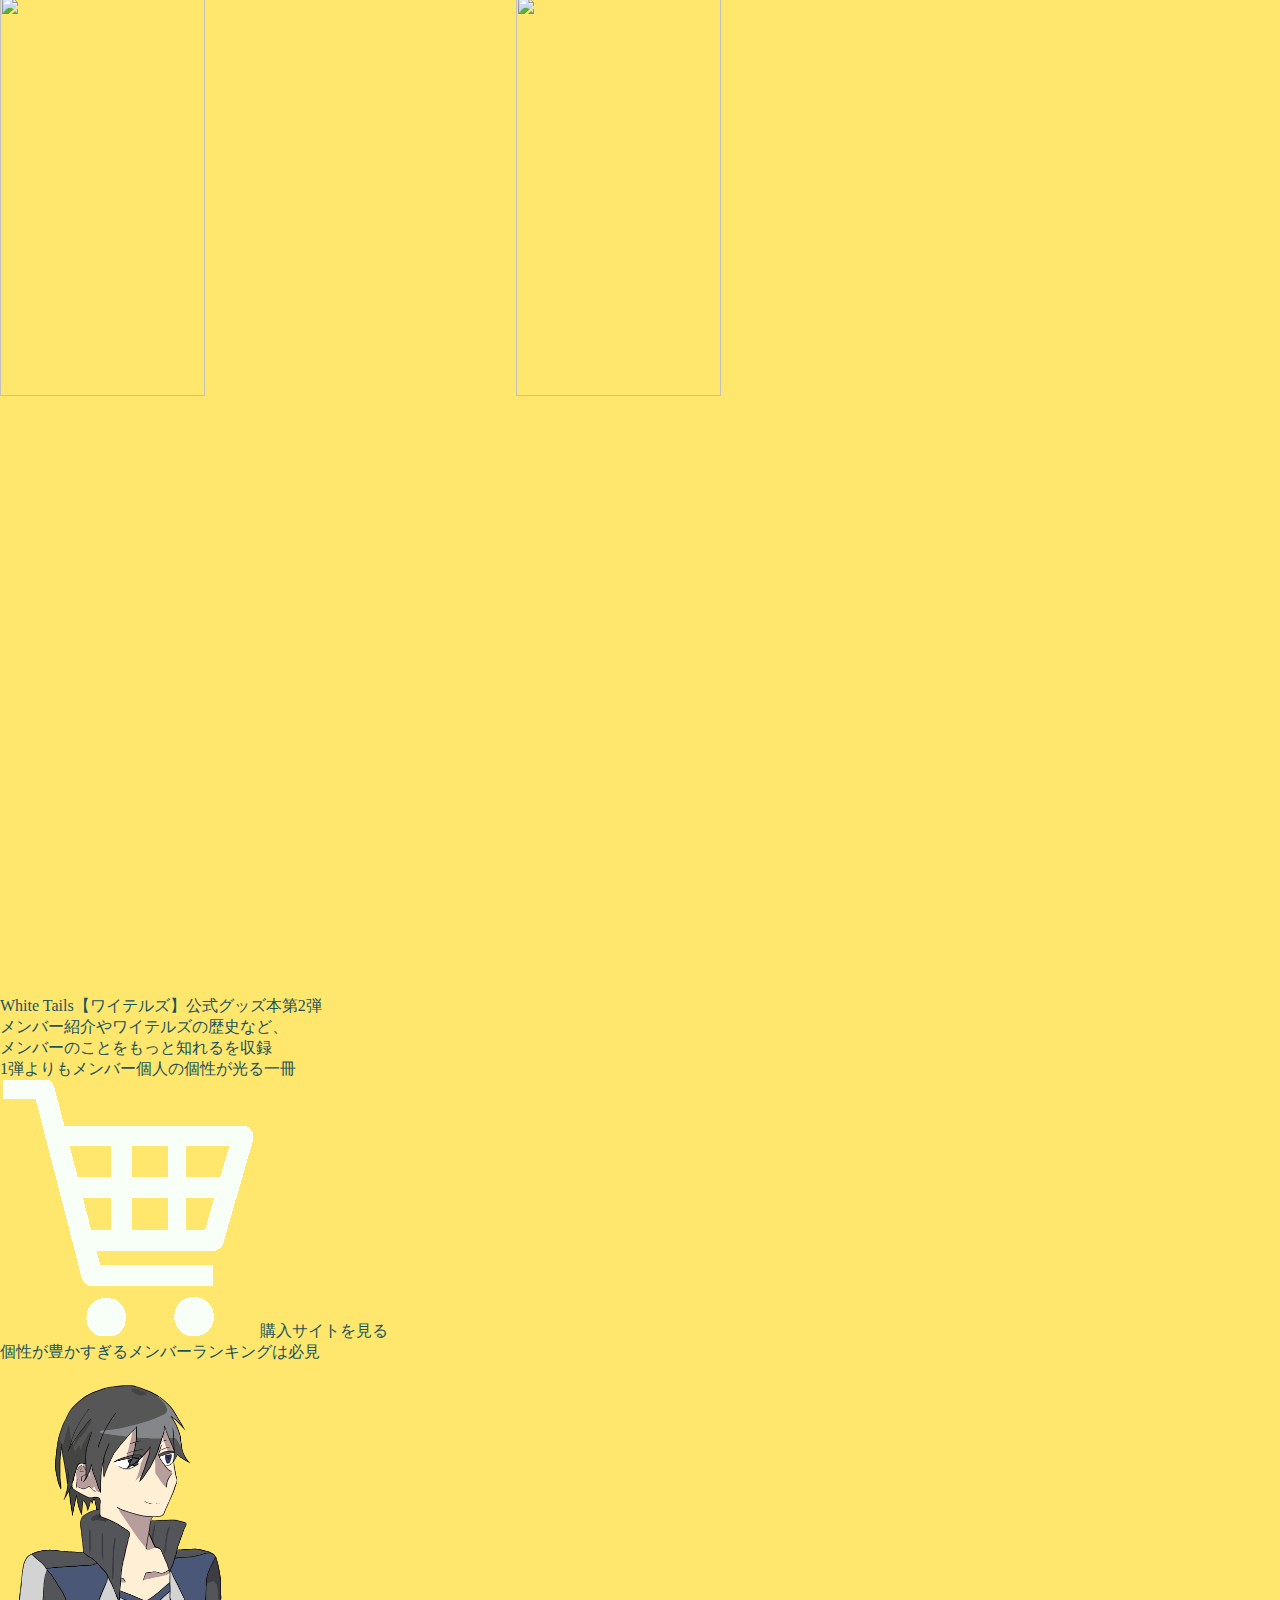
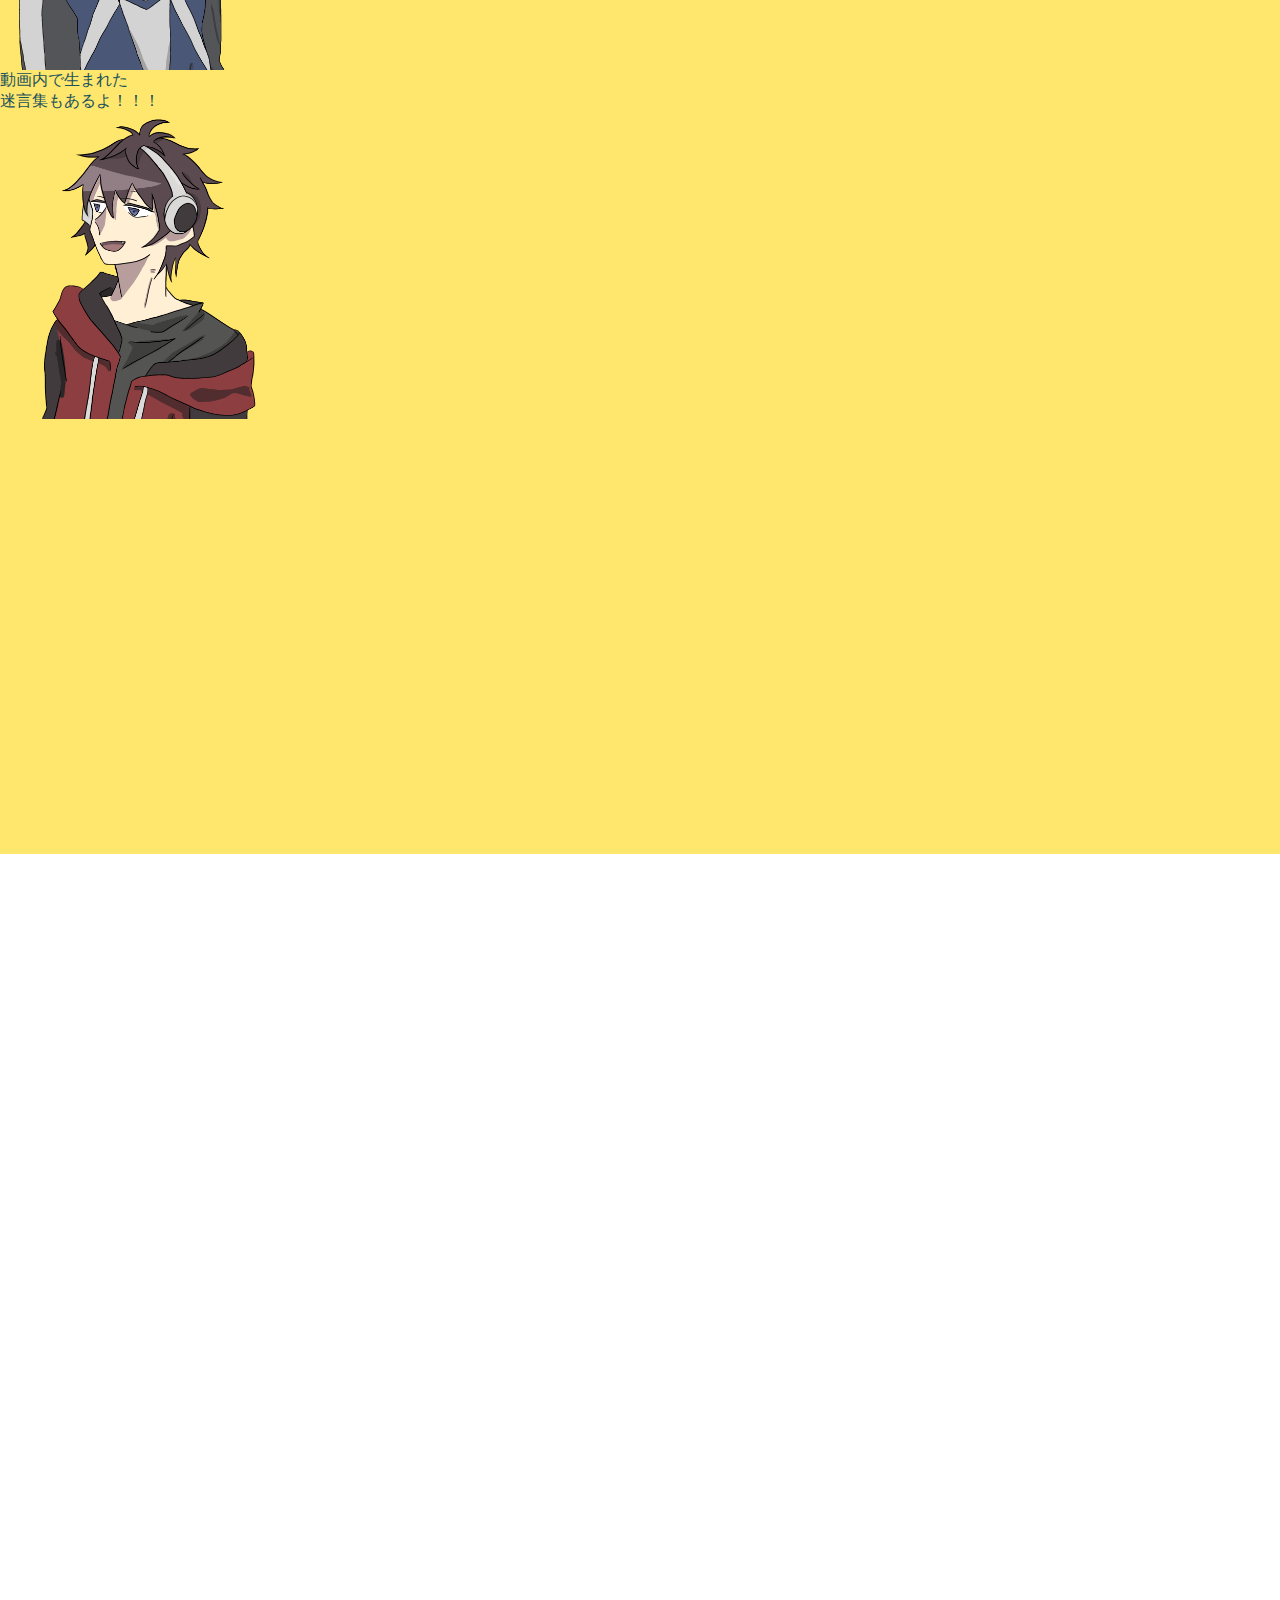
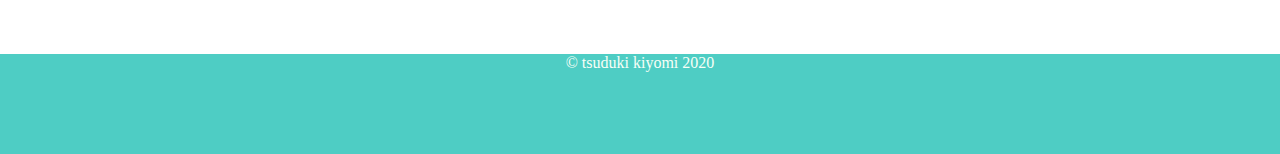
==== commit f5ef9061: "css" ====
--- a/html/goods.html
+++ b/html/goods.html
@@ -42,18 +42,23 @@
   </header>
 
   <main>
-    <h1 class="midashi" id="midashi">GOODS</h1>
-    
+    <h1 class="midashi" id="midashi">
+      <span class="under">
+        GOODS
+      </span>
+    </h1>
+
     <div class="goods1">
+      <span></span>
       <div class="book1">
         公式本第1弾<br>
         『White Tails～これまでの物語～』
       </div>
       <div class="bookimage1">
         <img class="book1hyousi" src="../img/book1hyousi.jpg" width="40%">
-        <img class="boouk1ura" src="../img/book1ura.jpg" width="40%">
+        <img class="book1ura" src="../img/book1ura.jpg" width="40%">
       </div>
-      <div class="goodsnaiyou">
+      <div class="goods1naiyou">
         White Tails【ワイテルズ】公式グッズ本第1弾<br>
         グループ結成秘話や企画誕生秘話、<br>
         キャラデザインの初期ラフを収録<br>
@@ -77,7 +82,7 @@
         <img class="seimg2" src="../img/joukr.PNG" width="20%">
       </div>
     </div>
-    
+
     <div class="goods2">
       <div class="book2">
         公式本第2弾<br>
@@ -87,7 +92,7 @@
         <img class="book2hyousi" src="../img/book2hyousi.jpg" width="40%">
         <img class="boouk2ura" src="../img/book2ura.jpg" width="40%">
       </div>
-      <div class="goodsnaiyou">
+      <div class="goods2naiyou">
         White Tails【ワイテルズ】公式グッズ本第2弾<br>
         メンバー紹介やワイテルズの歴史など、<br>
         メンバーのことをもっと知れるを収録<br>
@@ -122,6 +127,4 @@
 
 
   <script src="../js/index.js"></script>
-</body>
-
-</html>
+</body></html>
--- a/css/goods.css
+++ b/css/goods.css
@@ -6,8 +6,13 @@
   height: 600px;
   text-align: center;
   font-size: 80px;
-  
-  
+  position: relative;
+  bottom: -400px;
+  color: #1a535c;
+}
+
+.under {
+  border-bottom: dashed 3px #1a535c;
 }
 
 .goods1 {
@@ -20,4 +25,26 @@
   background-color: #ffe66d;
   color: #1a535c;
   height: 2500px;
+}
+
+.book1 {
+  font-size: 45px;
+  text-align: left;
+  padding-top: 150px;
+  padding-bottom: 150px;
+  margin: 0 40px;
+}
+
+.book1hyousi {
+  z-index: 3;
+  position: absolute;
+  left: 110px;
+  bottom: -750px;
+}
+
+.book1ura {
+  z-index: 0;
+  position: absolute;
+  right: 110px;
+  bottom: -700px;
 }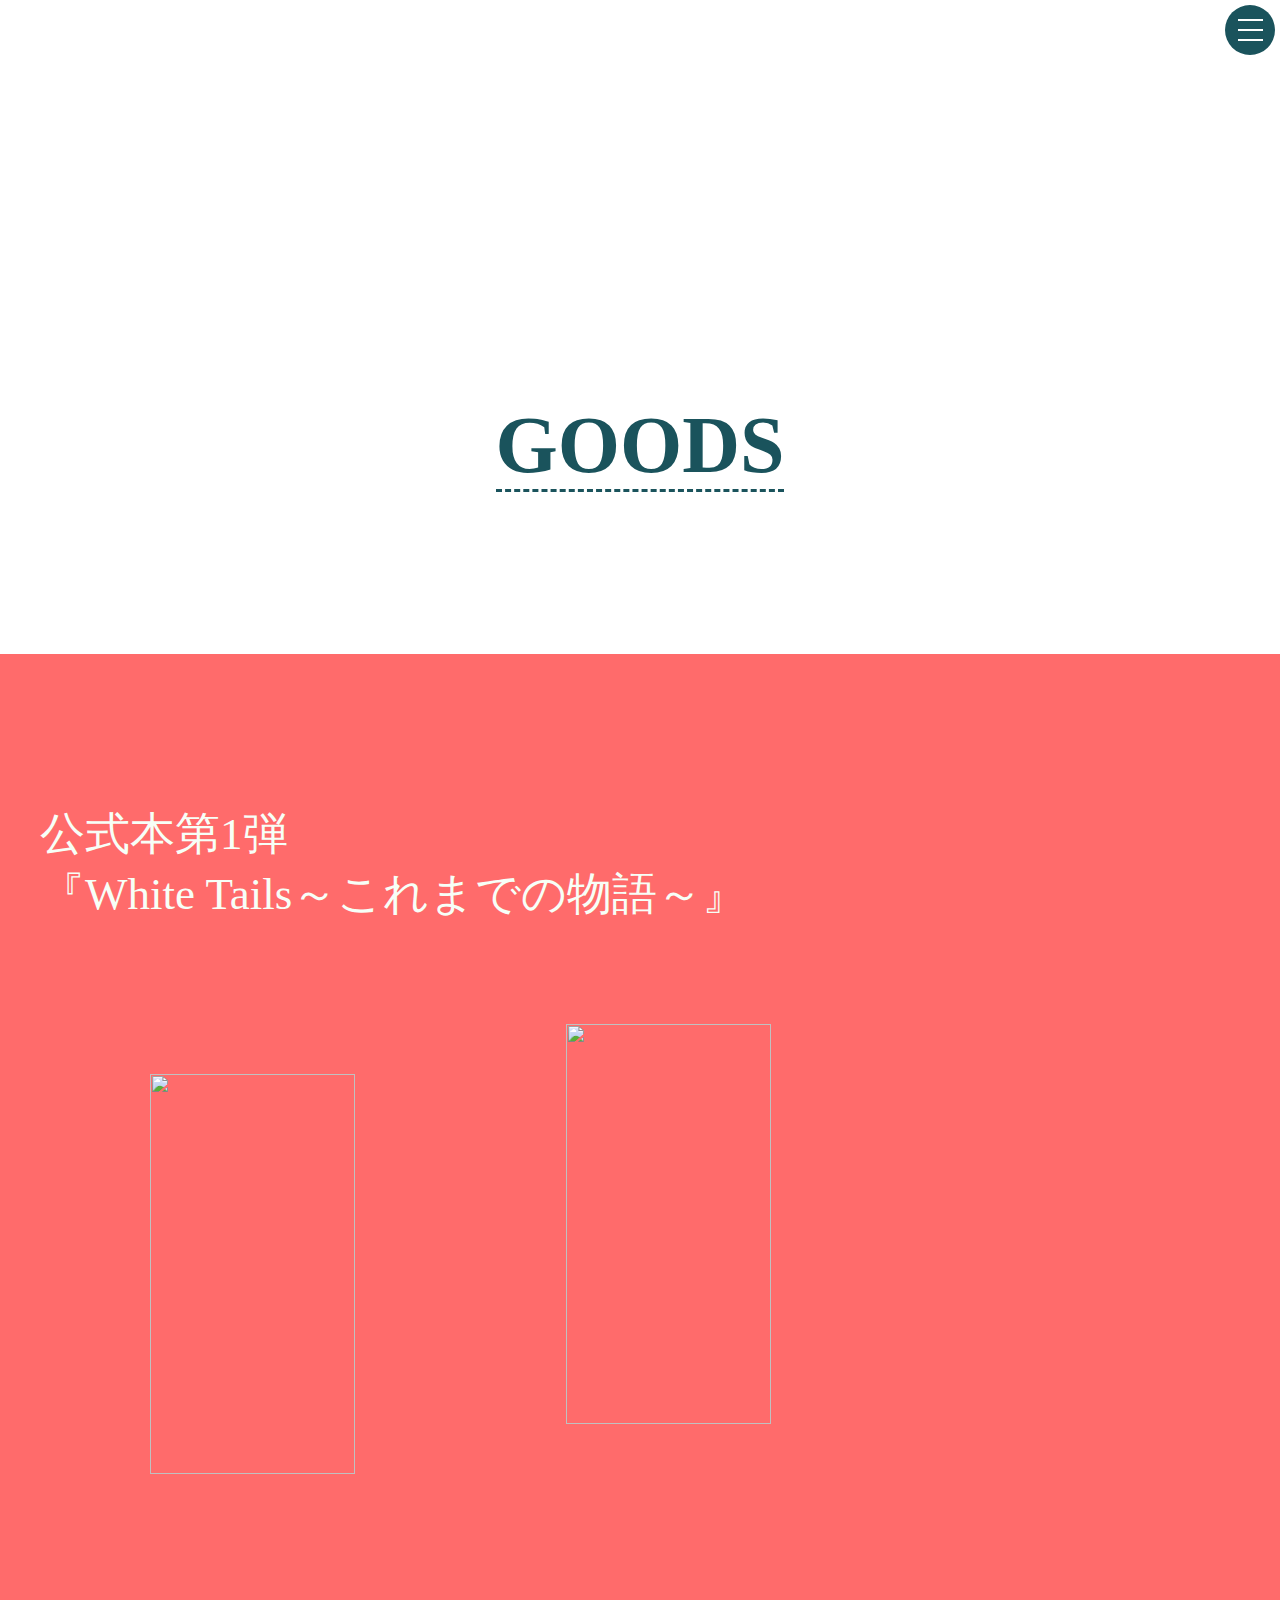
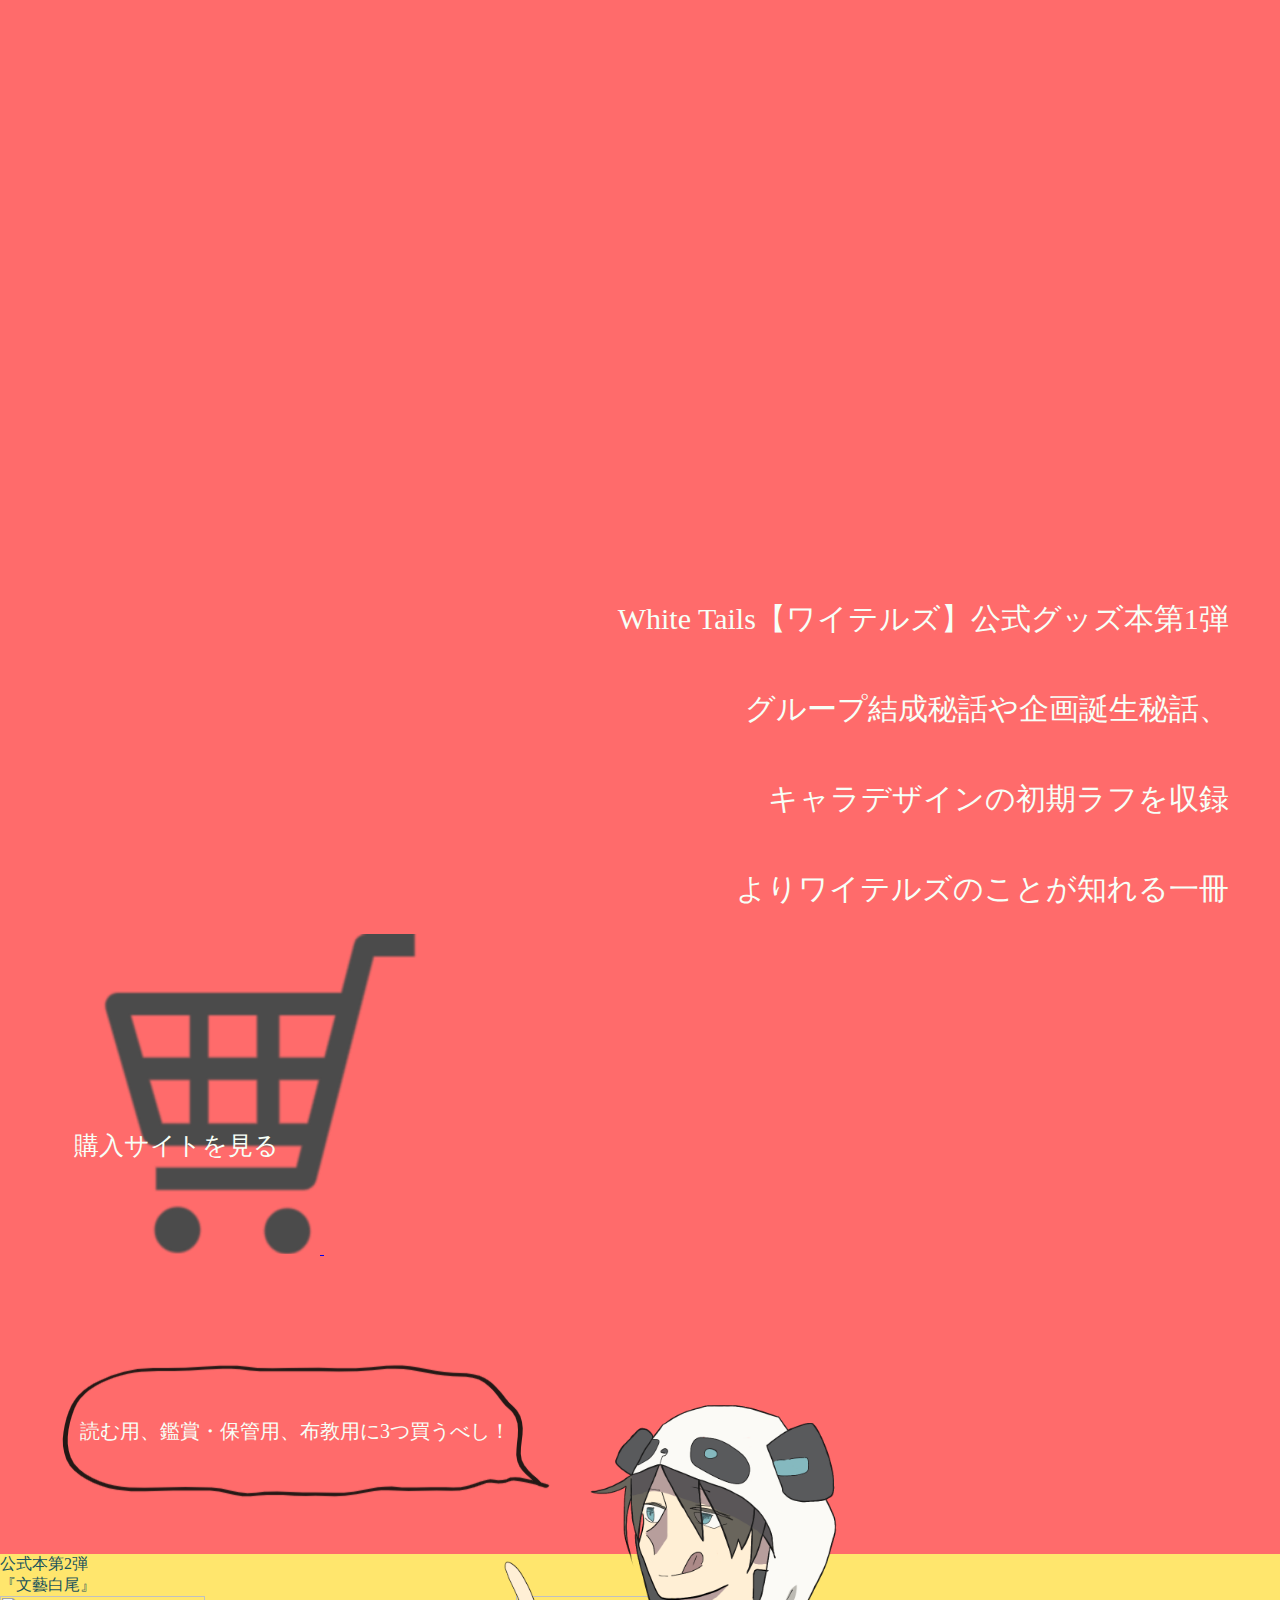
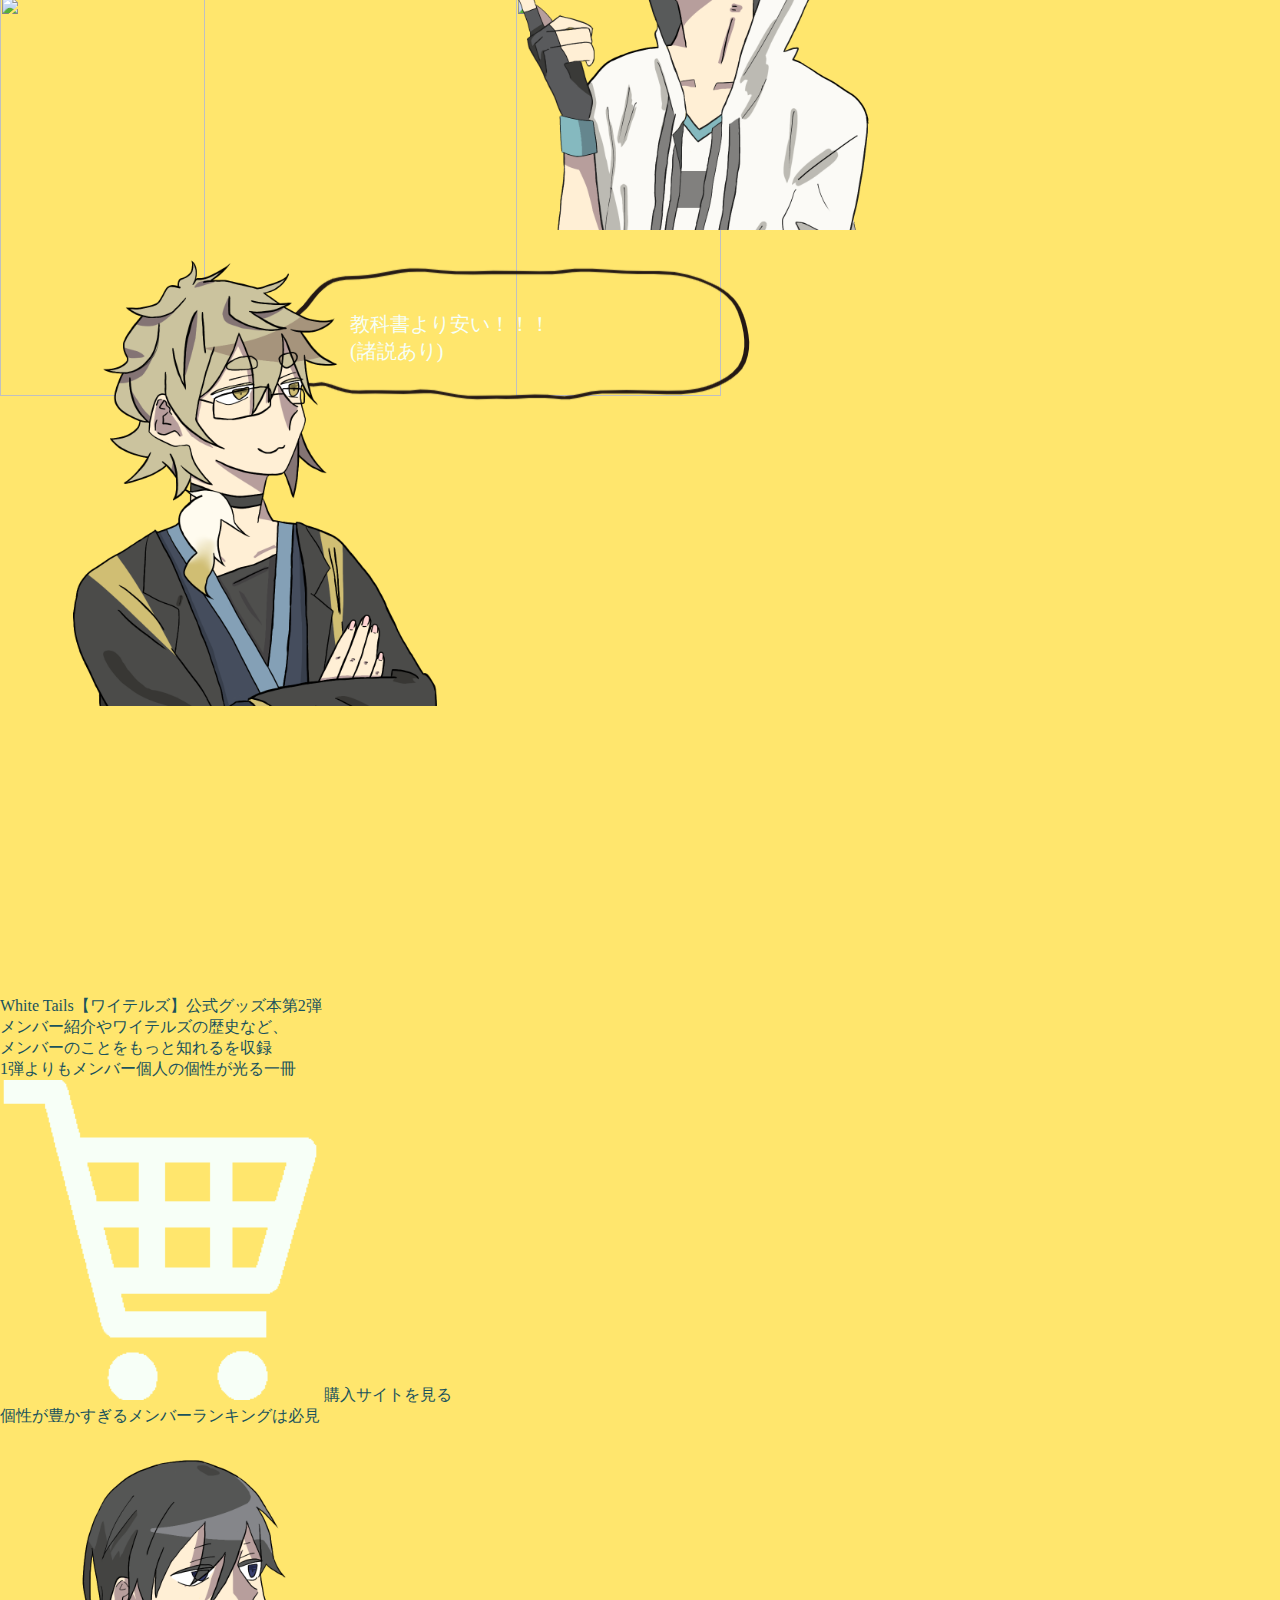
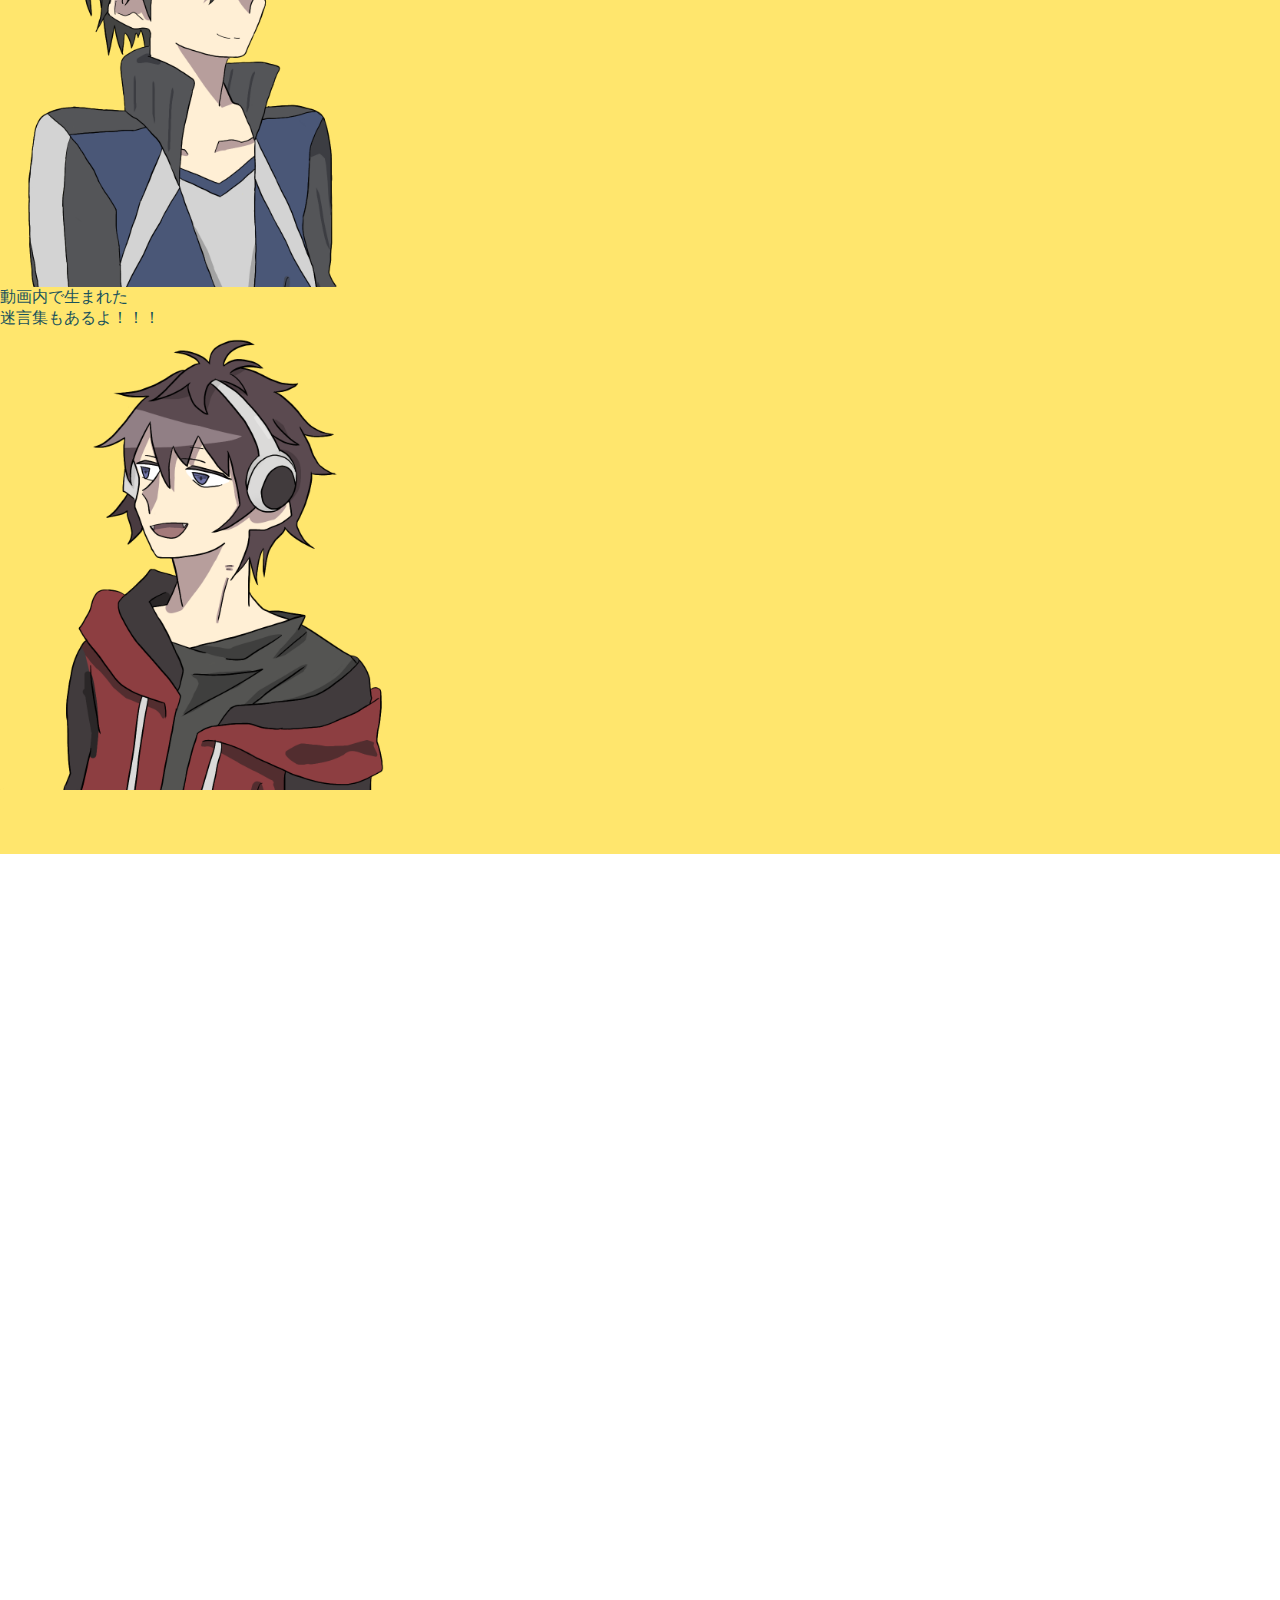
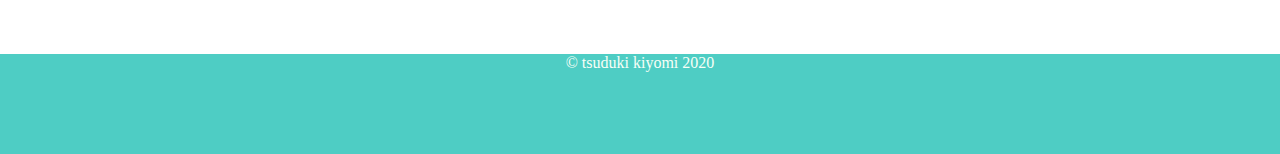
==== commit 58eaddeb: "goods" ====
--- a/html/goods.html
+++ b/html/goods.html
@@ -64,22 +64,29 @@
         キャラデザインの初期ラフを収録<br>
         よりワイテルズのことが知れる一冊<br>
       </div>
-      <div class="sitelink">
-        <img class="cart" src="../img/cartblack.png" width="20%">
-        購入サイトを見る
+      <div class="sitelink1">
+        <a href="https://www.animate-onlineshop.jp/pn/pd/1739378/?utm_source=twitter&utm_medium=social&utm_campaign=animate_3182">
+          <img class="cartbla" src="../img/cartblack.png" width="25%">
+        </a>
+        <span class="linkbun1">
+          購入サイトを見る
+        </span>
+        <div class="dotted1"></div>
       </div>
       <div class="goods1serif">
-        <div class="se1">
+        <img class="se1right" src="../img/seright_bla.png">
+        <div class="goods1se1">
           読む用、鑑賞・保管用、布教用に3つ買うべし！
         </div>
-        <img class="seimg1" src="../img/jouna.PNG" width="20%">
+        <img class="se1img1" src="../img/jouna.PNG" width="30%">
       </div>
       <div class="goods1serif">
-        <div class="se2">
+        <img class="se1left" src="../img/seleft_bla.png">
+        <div class="goods1se2">
           教科書より安い！！！<br>
           (諸説あり)
         </div>
-        <img class="seimg2" src="../img/joukr.PNG" width="20%">
+        <img class="se1img2" src="../img/joukr.PNG" width="30%">
       </div>
     </div>
 
@@ -90,7 +97,7 @@
       </div>
       <div class="bookimage2">
         <img class="book2hyousi" src="../img/book2hyousi.jpg" width="40%">
-        <img class="boouk2ura" src="../img/book2ura.jpg" width="40%">
+        <img class="book2ura" src="../img/book2ura.jpg" width="40%">
       </div>
       <div class="goods2naiyou">
         White Tails【ワイテルズ】公式グッズ本第2弾<br>
@@ -98,22 +105,24 @@
         メンバーのことをもっと知れるを収録<br>
         1弾よりもメンバー個人の個性が光る一冊<br>
       </div>
-      <div class="sitelink">
-        <img class="cart" src="../img/cartwhite.png" width="20%">
-        購入サイトを見る
+      <div class="sitelink2">
+        <img class="cartwhi" src="../img/cartwhite.png" width="25%">
+        <span class="linkbun2">
+          購入サイトを見る
+        </span>
       </div>
       <div class="goods2serif">
-        <div class="se1">
+        <div class="goods2se1">
           個性が豊かすぎるメンバーランキングは必見
         </div>
-        <img class="seimg1" src="../img/joukn.PNG" width="20%">
+        <img class="se2img1" src="../img/joukn.PNG" width="30%">
       </div>
       <div class="goods2serif">
-        <div class="se2">
+        <div class="goods2se2">
           動画内で生まれた<br>
           迷言集もあるよ！！！
         </div>
-        <img class="seimg2" src="../img/joubr.PNG" width="20%">
+        <img class="se2img2" src="../img/joubr.PNG" width="30%">
       </div>
     </div>
 
@@ -127,4 +136,6 @@
 
 
   <script src="../js/index.js"></script>
-</body></html>
+</body>
+
+</html>
--- a/css/goods.css
+++ b/css/goods.css
@@ -1,5 +1,6 @@
 body {
   height: 6000px;
+  width: 100%;
 }
 
 .midashi {
@@ -33,18 +34,84 @@
   padding-top: 150px;
   padding-bottom: 150px;
   margin: 0 40px;
+  margin-bottom: 100px;
 }
 
 .book1hyousi {
   z-index: 3;
-  position: absolute;
-  left: 110px;
-  bottom: -750px;
+  position: relative;
+  top: -100px;
+  left: 150px;
+  
 }
 
 .book1ura {
   z-index: 0;
-  position: absolute;
-  right: 110px;
-  bottom: -700px;
-}+  position: relative;
+  top: -150px;
+  left: 50px;
+}
+
+.goods1naiyou {
+  font-size: 30px;
+  text-align: right;
+  margin: 0 3%;
+  padding: 0 1%;
+  line-height: 90px;
+}
+
+.cartbla {
+  z-index: 2;
+  position: relative;
+  left: 100px;
+}
+
+.linkbun1 {
+  z-index: 5;
+  position: relative;
+  font-size: 25px;
+  top: -100px;
+  left: -250px;
+}
+
+.se1right {
+  position: relative;
+  top: 100px;
+  left: 50px;
+}
+
+.goods1se1 {
+  width: 450px;
+  font-size: 20px;
+  position: relative;
+  top: 10px;
+  left: 80px;
+}
+
+.se1img1 {
+  position: relative;
+  top: -65px;
+  left: 500px;
+}
+
+.se1left {
+  position: relative;
+  top: -30px;
+  left: 250px;
+}
+
+.goods1se2 {
+  font-size: 20px;
+  position: relative;
+  top: -130px;
+  left: 350px;
+  width: 500px;
+}
+
+.se1img2 {
+  position: relative;
+  top: -250px;
+  left: 60px;
+}
+
+
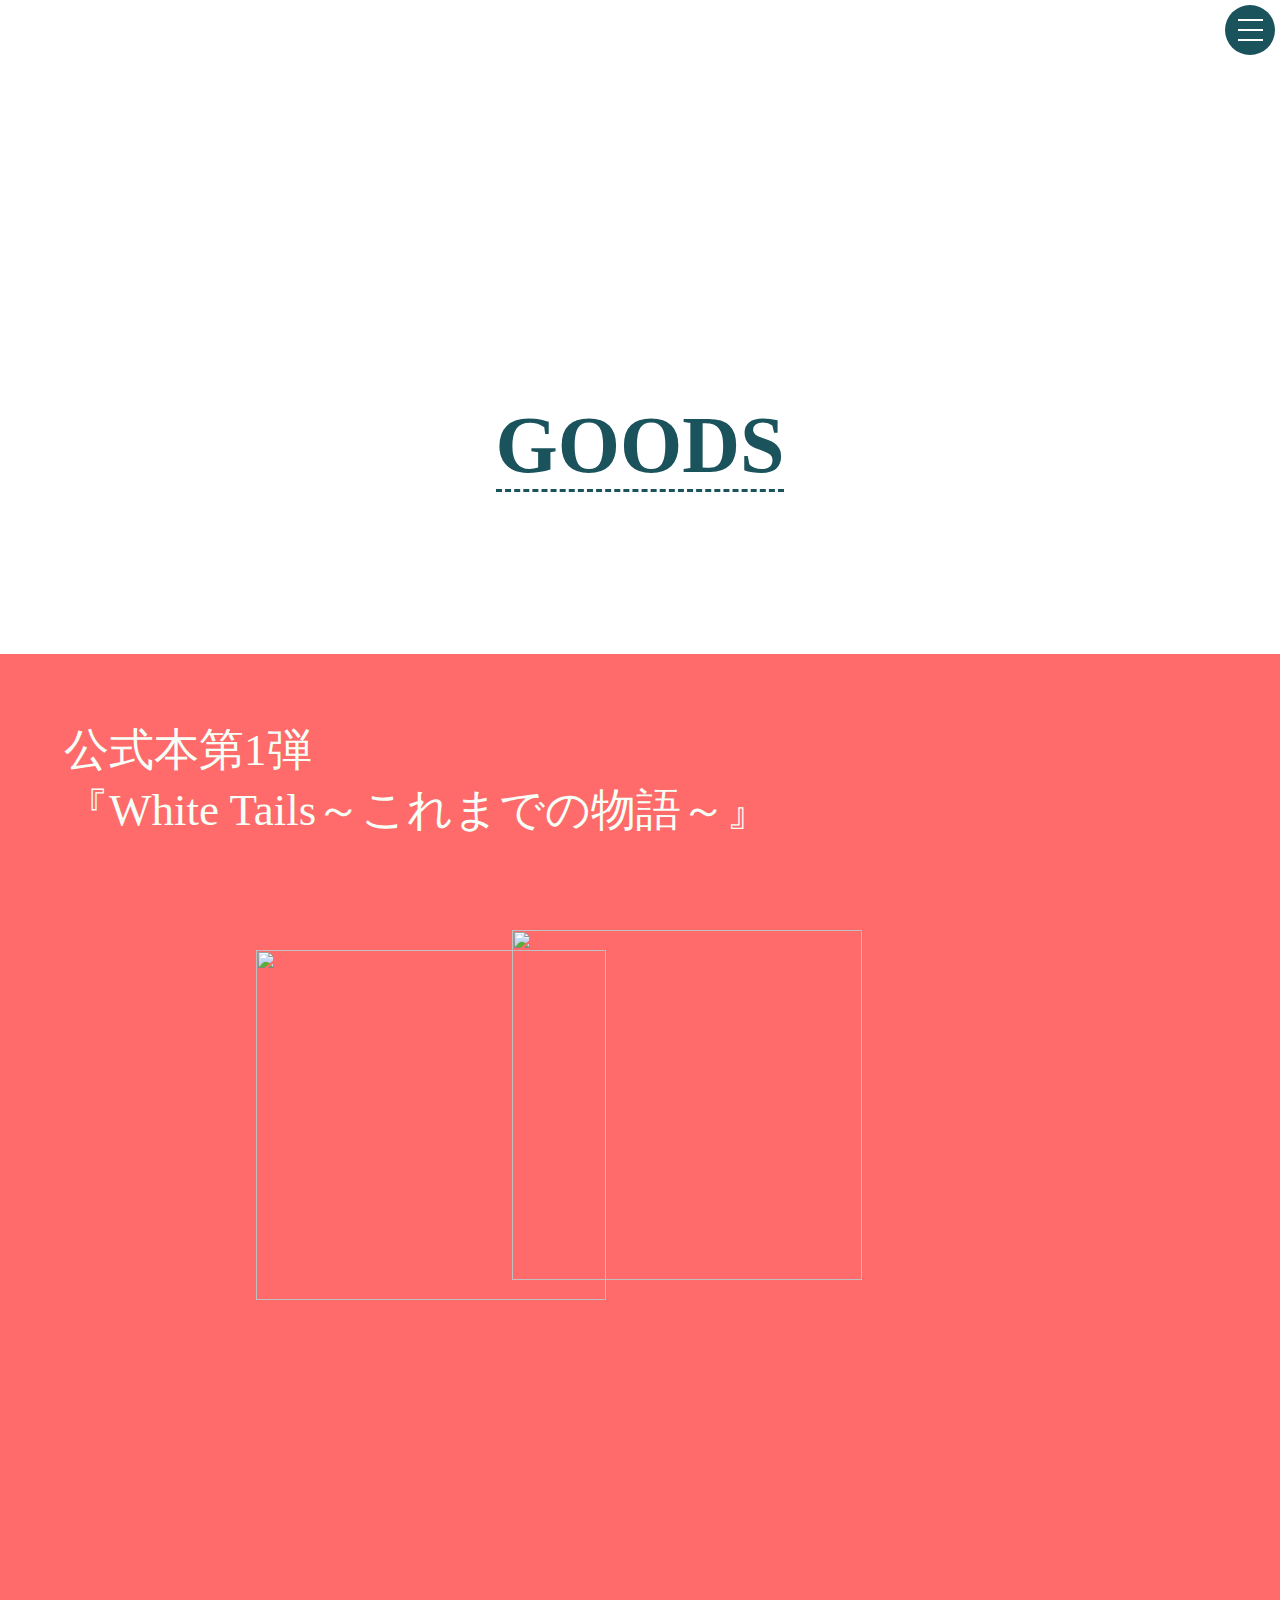
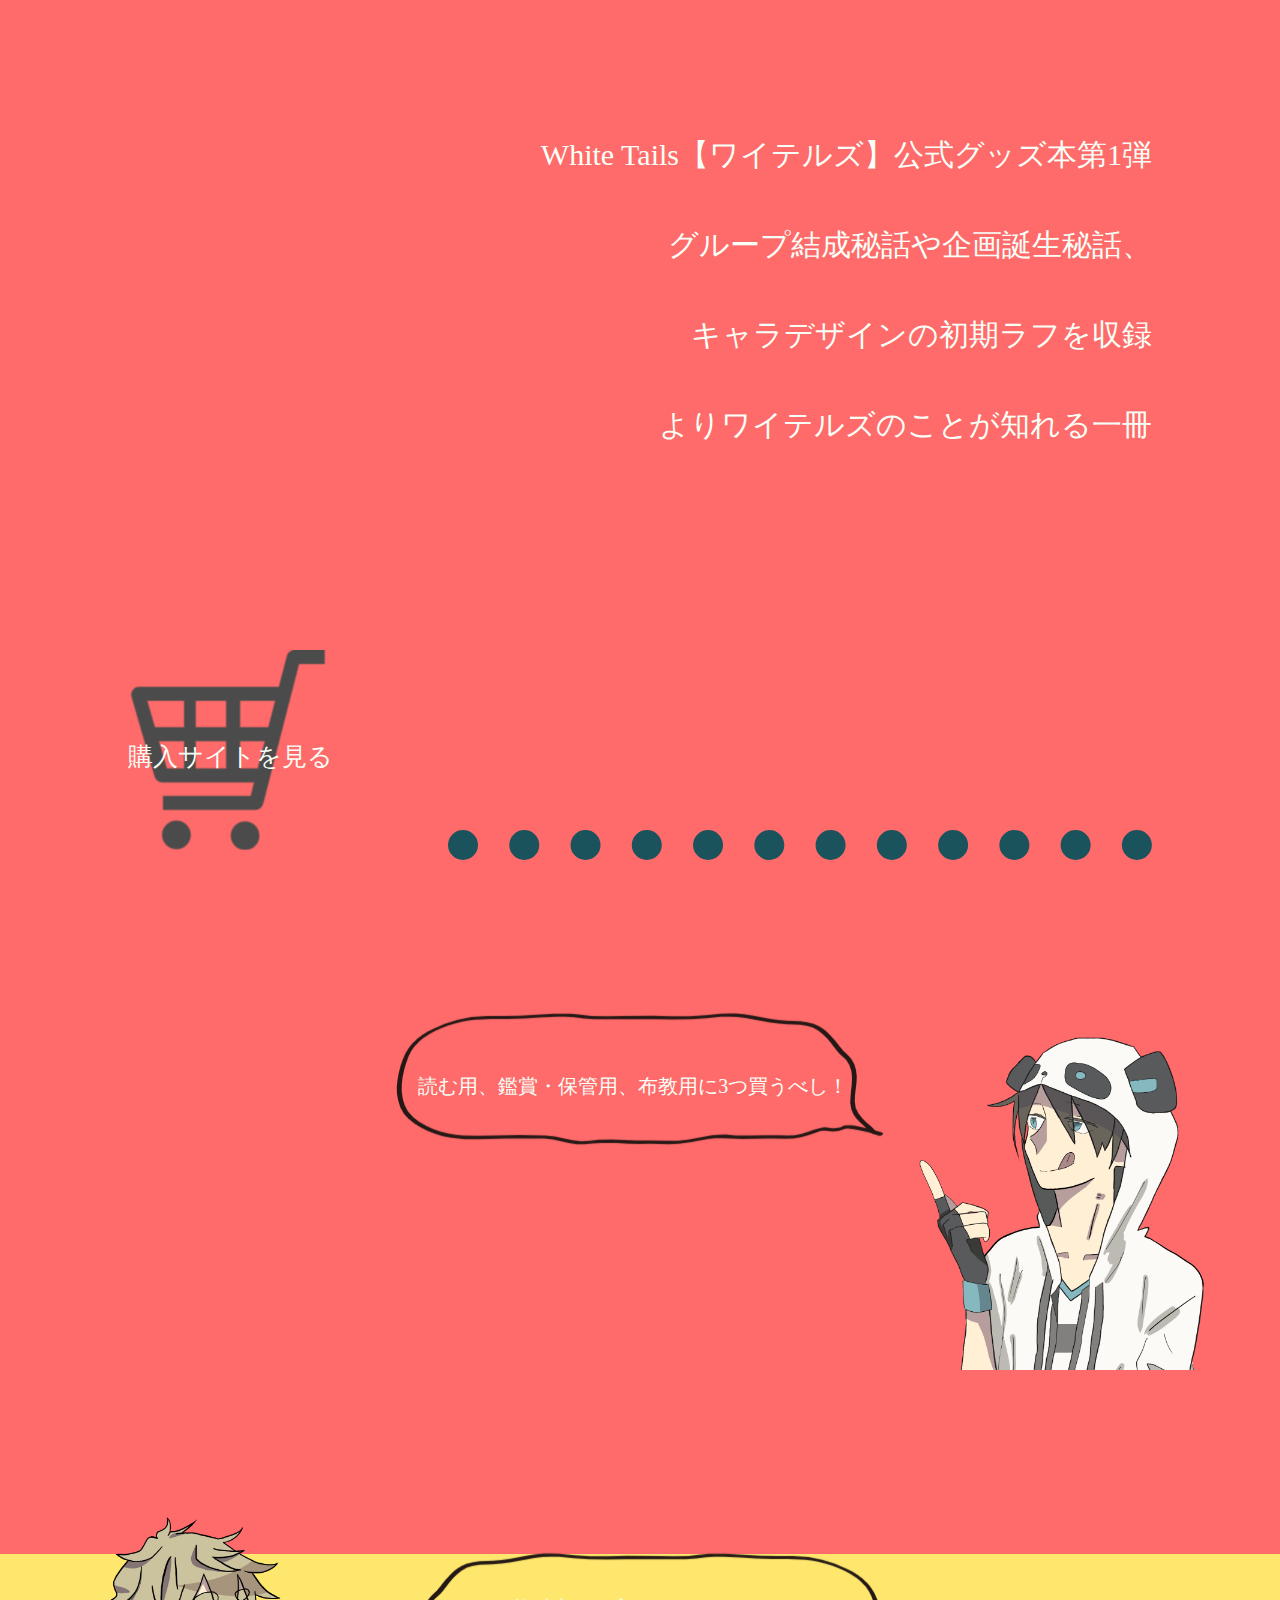
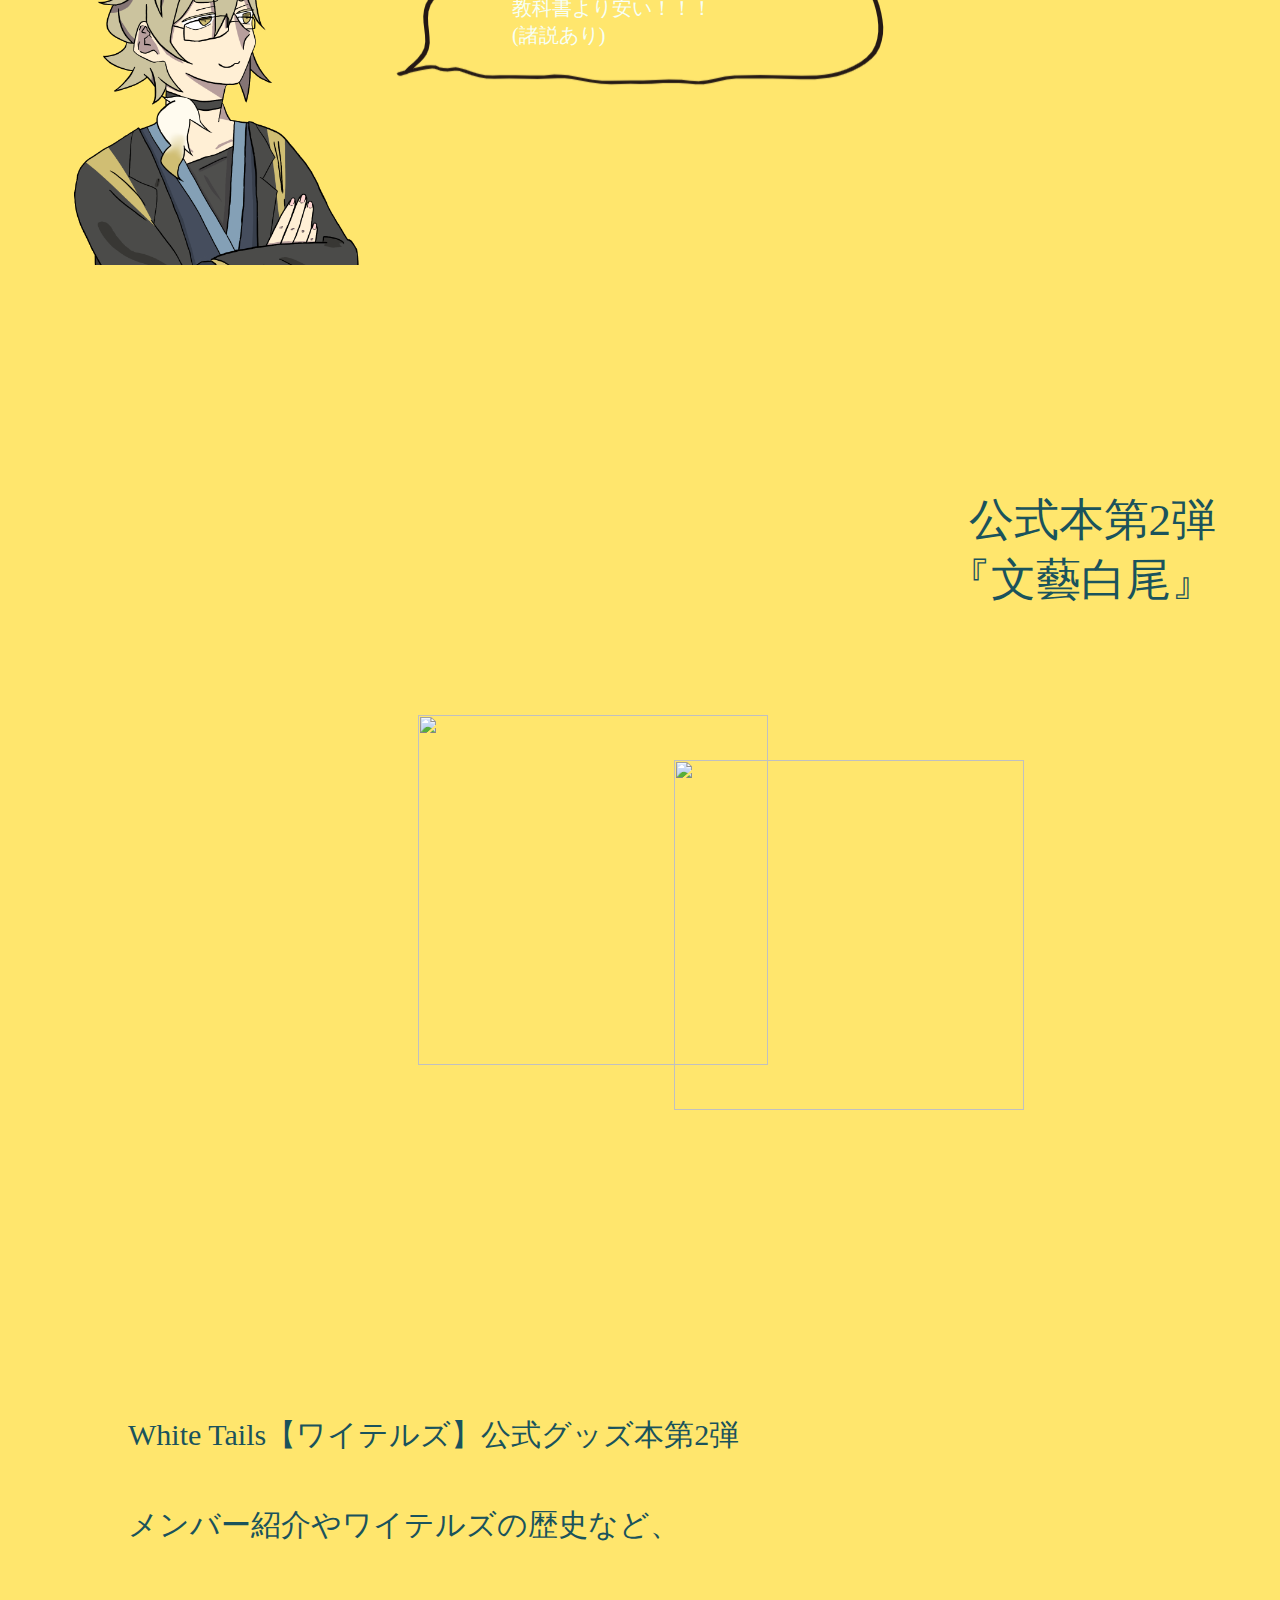
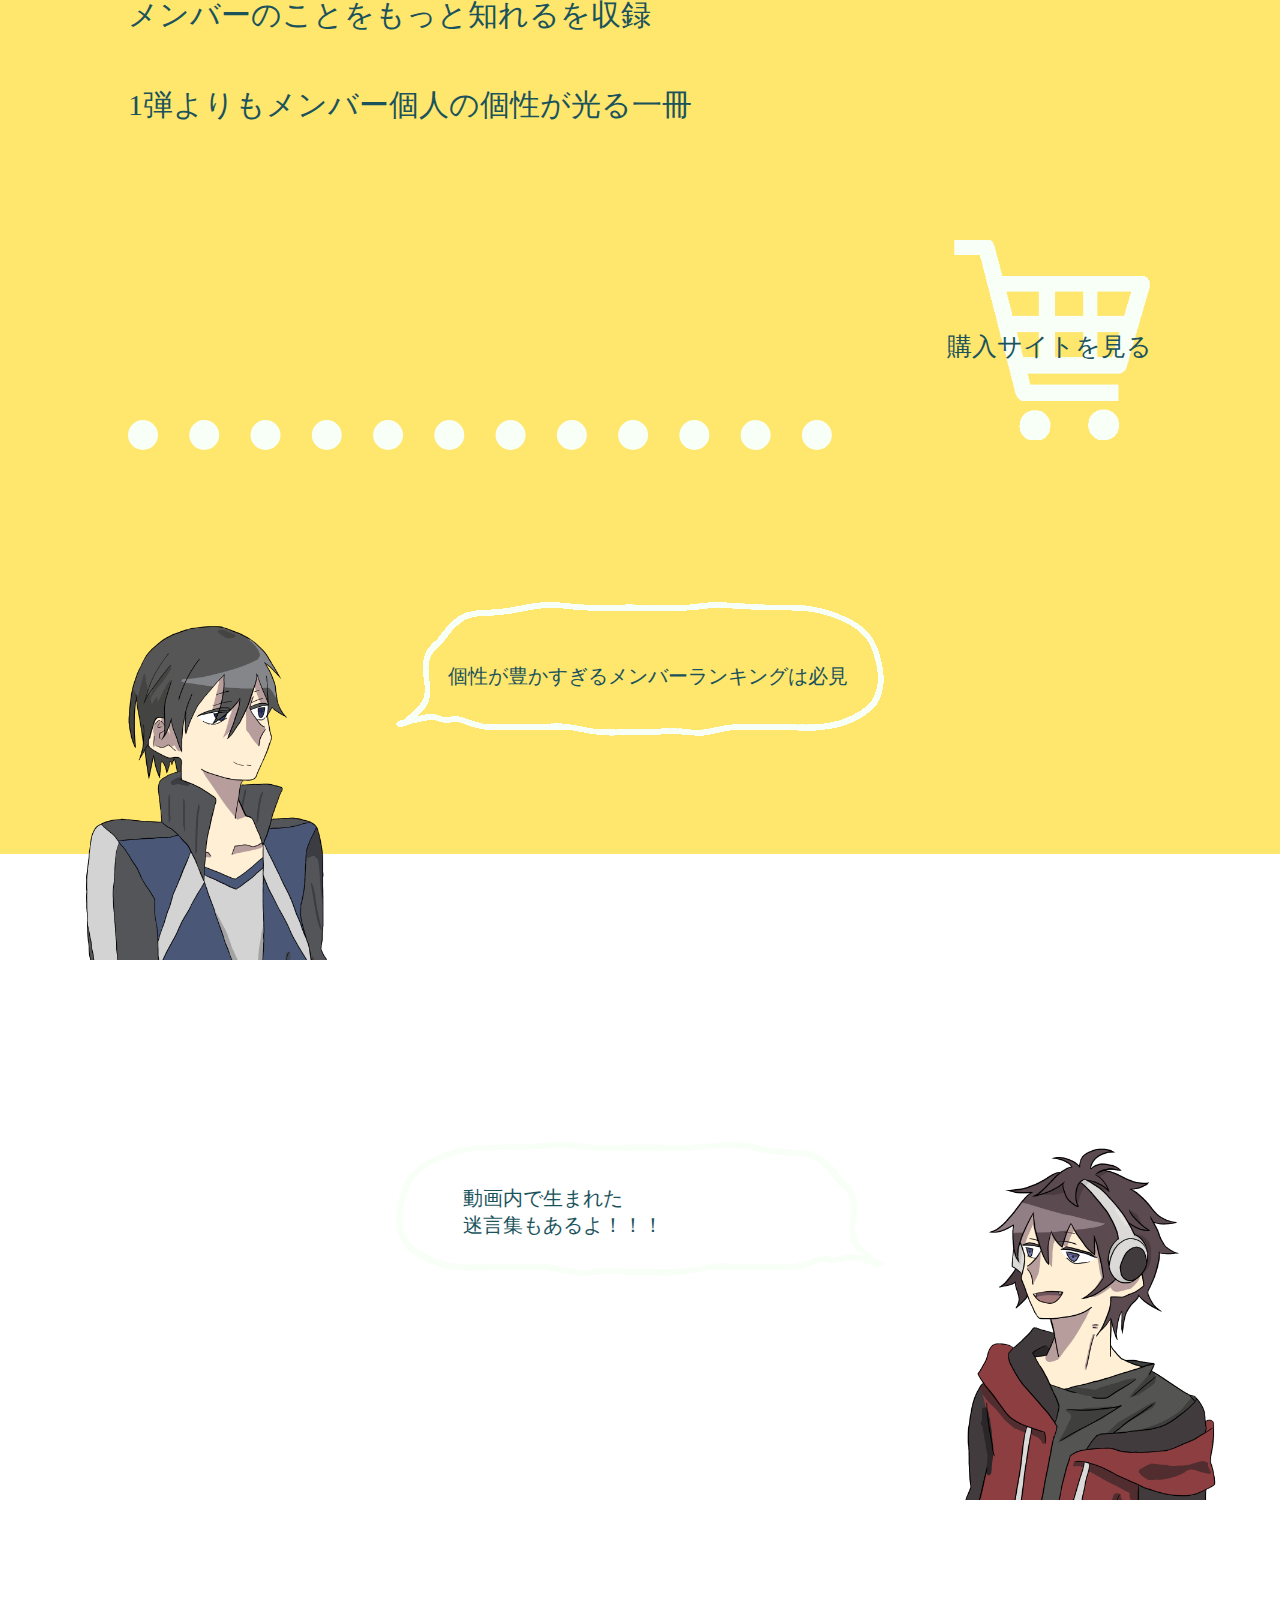
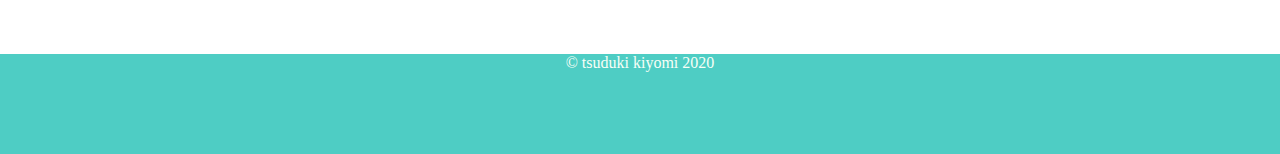
==== commit d1131d3e: "goods_kansei" ====
--- a/html/goods.html
+++ b/html/goods.html
@@ -55,8 +55,8 @@
         『White Tails～これまでの物語～』
       </div>
       <div class="bookimage1">
-        <img class="book1hyousi" src="../img/book1hyousi.jpg" width="40%">
-        <img class="book1ura" src="../img/book1ura.jpg" width="40%">
+        <img class="book1hyousi" src="../img/book1hyousi.jpg" width="350px">
+        <img class="book1ura" src="../img/book1ura.jpg" width="350px">
       </div>
       <div class="goods1naiyou">
         White Tails【ワイテルズ】公式グッズ本第1弾<br>
@@ -66,7 +66,7 @@
       </div>
       <div class="sitelink1">
         <a href="https://www.animate-onlineshop.jp/pn/pd/1739378/?utm_source=twitter&utm_medium=social&utm_campaign=animate_3182">
-          <img class="cartbla" src="../img/cartblack.png" width="25%">
+          <img class="cartbla" src="../img/cartblack.png" width="200px">
         </a>
         <span class="linkbun1">
           購入サイトを見る
@@ -78,7 +78,7 @@
         <div class="goods1se1">
           読む用、鑑賞・保管用、布教用に3つ買うべし！
         </div>
-        <img class="se1img1" src="../img/jouna.PNG" width="30%">
+        <img class="se1img1" src="../img/jouna.PNG" width="300px">
       </div>
       <div class="goods1serif">
         <img class="se1left" src="../img/seleft_bla.png">
@@ -86,7 +86,7 @@
           教科書より安い！！！<br>
           (諸説あり)
         </div>
-        <img class="se1img2" src="../img/joukr.PNG" width="30%">
+        <img class="se1img2" src="../img/joukr.PNG" width="300px">
       </div>
     </div>
 
@@ -96,8 +96,8 @@
         『文藝白尾』
       </div>
       <div class="bookimage2">
-        <img class="book2hyousi" src="../img/book2hyousi.jpg" width="40%">
-        <img class="book2ura" src="../img/book2ura.jpg" width="40%">
+        <img class="book2hyousi" src="../img/book2hyousi.jpg" width="350px">
+        <img class="book2ura" src="../img/book2ura.jpg" width="350px">
       </div>
       <div class="goods2naiyou">
         White Tails【ワイテルズ】公式グッズ本第2弾<br>
@@ -106,23 +106,28 @@
         1弾よりもメンバー個人の個性が光る一冊<br>
       </div>
       <div class="sitelink2">
-        <img class="cartwhi" src="../img/cartwhite.png" width="25%">
+        <a href="https://www.animate-onlineshop.jp/pd/1796467/">
+        <img class="cartwhi" src="../img/cartwhite.png" width="200px">
+          </a>
         <span class="linkbun2">
           購入サイトを見る
         </span>
+        <div class="dotted2"></div>
       </div>
       <div class="goods2serif">
+        <img class="se2left" src="../img/seleft_whi.png">
         <div class="goods2se1">
           個性が豊かすぎるメンバーランキングは必見
         </div>
-        <img class="se2img1" src="../img/joukn.PNG" width="30%">
+        <img class="se2img1" src="../img/joukn.PNG" width="300px">
       </div>
       <div class="goods2serif">
+        <img class="se2right" src="../img/seright_whi.png">
         <div class="goods2se2">
           動画内で生まれた<br>
           迷言集もあるよ！！！
         </div>
-        <img class="se2img2" src="../img/joubr.PNG" width="30%">
+        <img class="se2img2" src="../img/joubr.PNG" width="300px">
       </div>
     </div>
 
--- a/css/goods.css
+++ b/css/goods.css
@@ -31,87 +31,188 @@
 .book1 {
   font-size: 45px;
   text-align: left;
-  padding-top: 150px;
-  padding-bottom: 150px;
-  margin: 0 40px;
-  margin-bottom: 100px;
+  position: absolute;
+  top: 720px;
+  left: 5%;
 }
 
 .book1hyousi {
   z-index: 3;
-  position: relative;
-  top: -100px;
-  left: 150px;
-  
+  position: absolute;
+  top: 950px;
+  left: 20%;
 }
 
 .book1ura {
   z-index: 0;
-  position: relative;
-  top: -150px;
-  left: 50px;
+  position: absolute;
+  top: 930px;
+  left: 40%;
 }
 
 .goods1naiyou {
   font-size: 30px;
   text-align: right;
-  margin: 0 3%;
-  padding: 0 1%;
   line-height: 90px;
+  position: absolute;
+  top: 190%;
+  right: 10%;
 }
 
 .cartbla {
   z-index: 2;
-  position: relative;
-  left: 100px;
+  position: absolute;
+  top: 250%;
+  left: 10%;
 }
 
 .linkbun1 {
   z-index: 5;
-  position: relative;
   font-size: 25px;
-  top: -100px;
-  left: -250px;
+  position: absolute;
+  top: 260%;
+  left: 10%
+}
+
+.dotted1 {
+  border-bottom: dotted 30px #1a535c;
+  position: absolute;
+  width: 55%;
+  top: 270%;
+  left: 35%;
 }
 
 .se1right {
-  position: relative;
-  top: 100px;
-  left: 50px;
+  position: absolute;
+  top: 290%;
+  right: 30%
 }
 
 .goods1se1 {
-  width: 450px;
-  font-size: 20px;
-  position: relative;
-  top: 10px;
-  left: 80px;
+  width: 433px;
+  font-size: 20px;
+  position: absolute;
+  top: 297%;
+  right: 33.5%
 }
 
 .se1img1 {
-  position: relative;
-  top: -65px;
-  left: 500px;
+  position: absolute;
+  top: 290%;
+  right: 5%;
 }
 
 .se1left {
-  position: relative;
-  top: -30px;
-  left: 250px;
+  position: absolute;
+  top: 350%;
+  left: 30%;
 }
 
 .goods1se2 {
   font-size: 20px;
-  position: relative;
-  top: -130px;
-  left: 350px;
-  width: 500px;
+  width: 200px;
+  position: absolute;
+  top: 355%;
+  left: 40%
 }
 
 .se1img2 {
-  position: relative;
-  top: -250px;
-  left: 60px;
-}
-
-
+  position: absolute;
+  top: 345%;
+  left: 5%;
+}
+
+
+.book2 {
+  font-size: 45px;
+  text-align: right;
+  position: absolute;
+  top: 410%;
+  right: 5%;
+}
+
+.book2hyousi {
+  z-index: 3;
+  position: absolute;
+  top: 440%;;
+  right: 20%;
+}
+
+.book2ura {
+  z-index: 0;
+  position: absolute;
+  top: 435%;
+  right: 40%;
+}
+
+.goods2naiyou {
+  font-size: 30px;
+  text-align: left;
+  line-height: 90px;
+  position: absolute;
+  top: 510%;
+  left: 10%;
+}
+
+.cartwhi {
+  z-index: 2;
+  position: absolute;
+  top: 560%;
+  right: 10%;
+}
+
+.linkbun2 {
+  z-index: 5;
+  font-size: 25px;
+  position: absolute;
+  top: 570%;
+  right: 10%;
+}
+
+.dotted2 {
+  border-bottom: dotted 30px #f7fff7;
+  position: absolute;
+  width: 55%;
+  top: 580%;
+  right: 35%;
+}
+
+.se2left {
+  position: absolute;
+  top: 600%;
+  left: 30%;
+}
+
+.goods2se1 {
+  font-size: 20px;
+  width: 400px;
+  position: absolute;
+  top: 607%;
+  left: 35%
+}
+
+.se2img1 {
+  position: absolute;
+  top: 600%;
+  left: 5%;
+}
+
+.se2right {
+  position: absolute;
+  top: 660%;
+  right: 30%
+}
+
+.goods2se2 {
+  width: 433px;
+  font-size: 20px;
+  position: absolute;
+  top: 665%;
+  right: 30%
+}
+
+.se2img2 {
+  position: absolute;
+  top: 660%;
+  right: 5%;
+}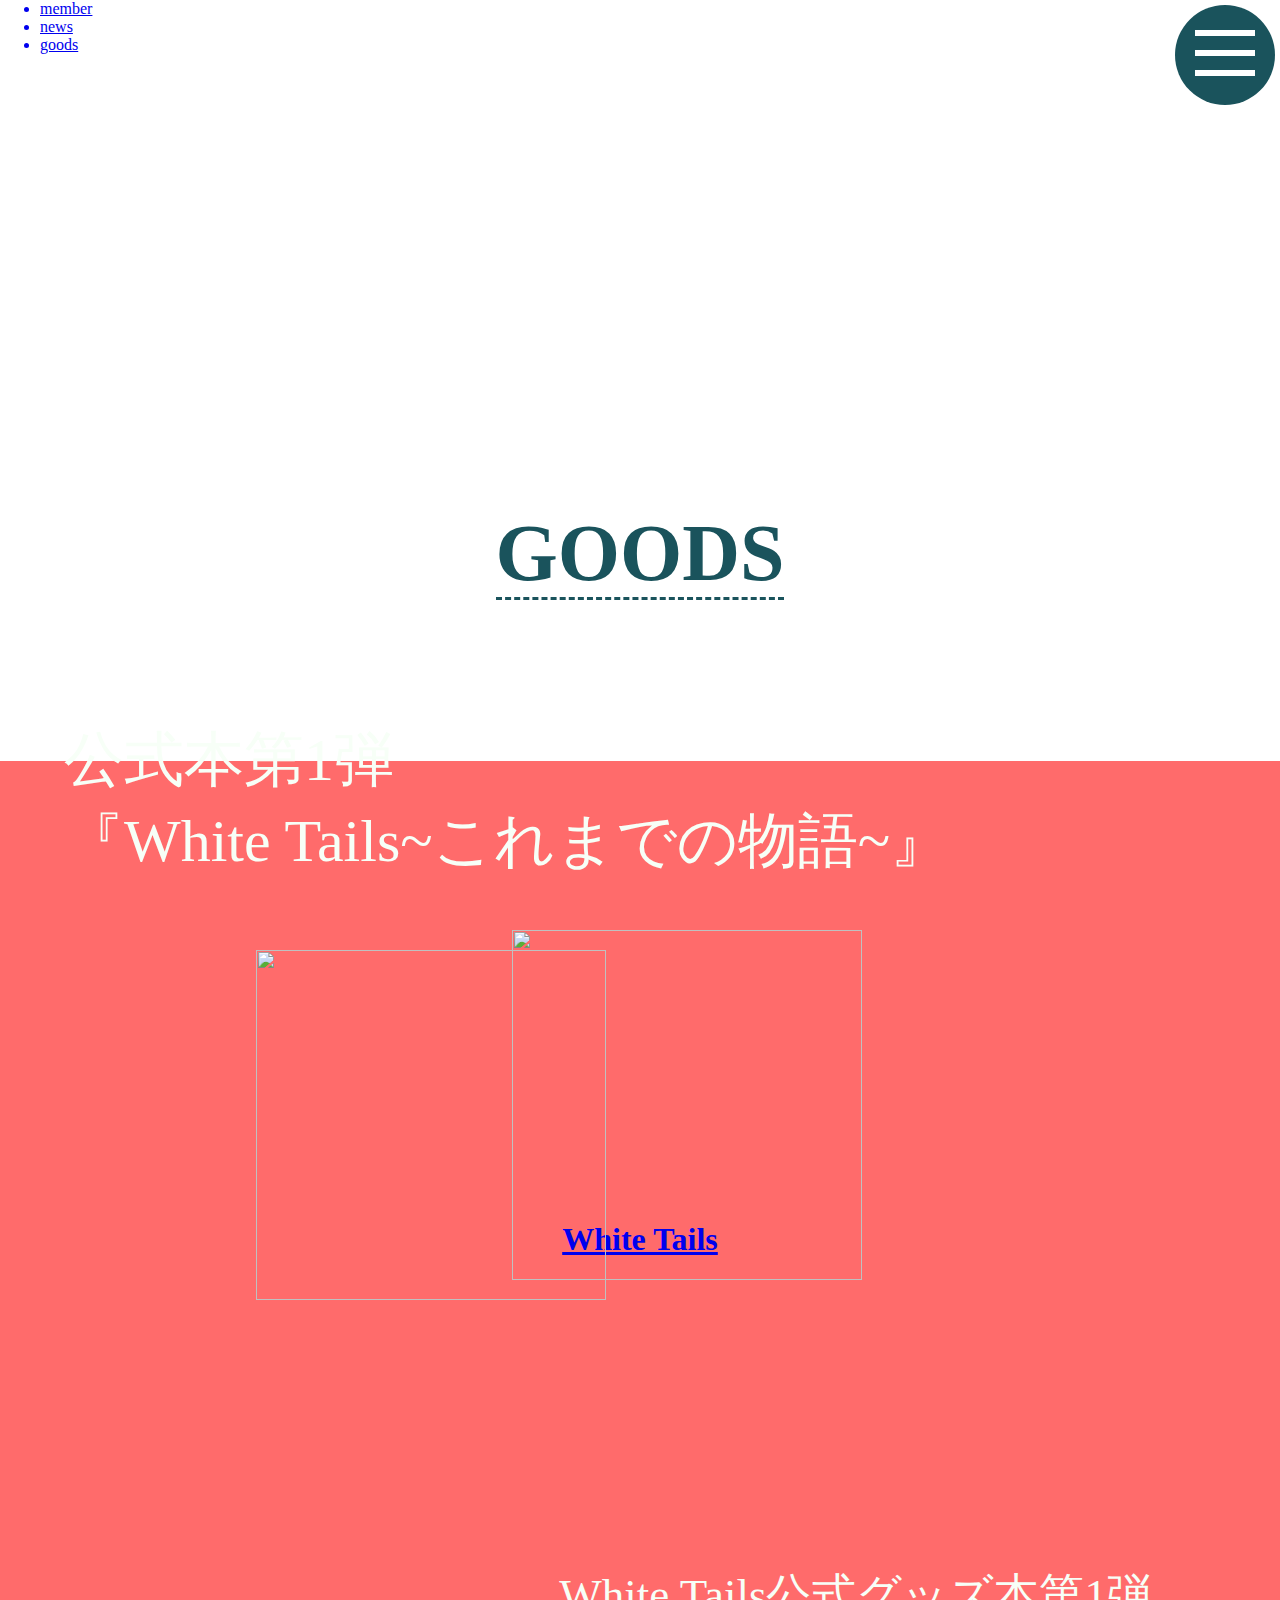
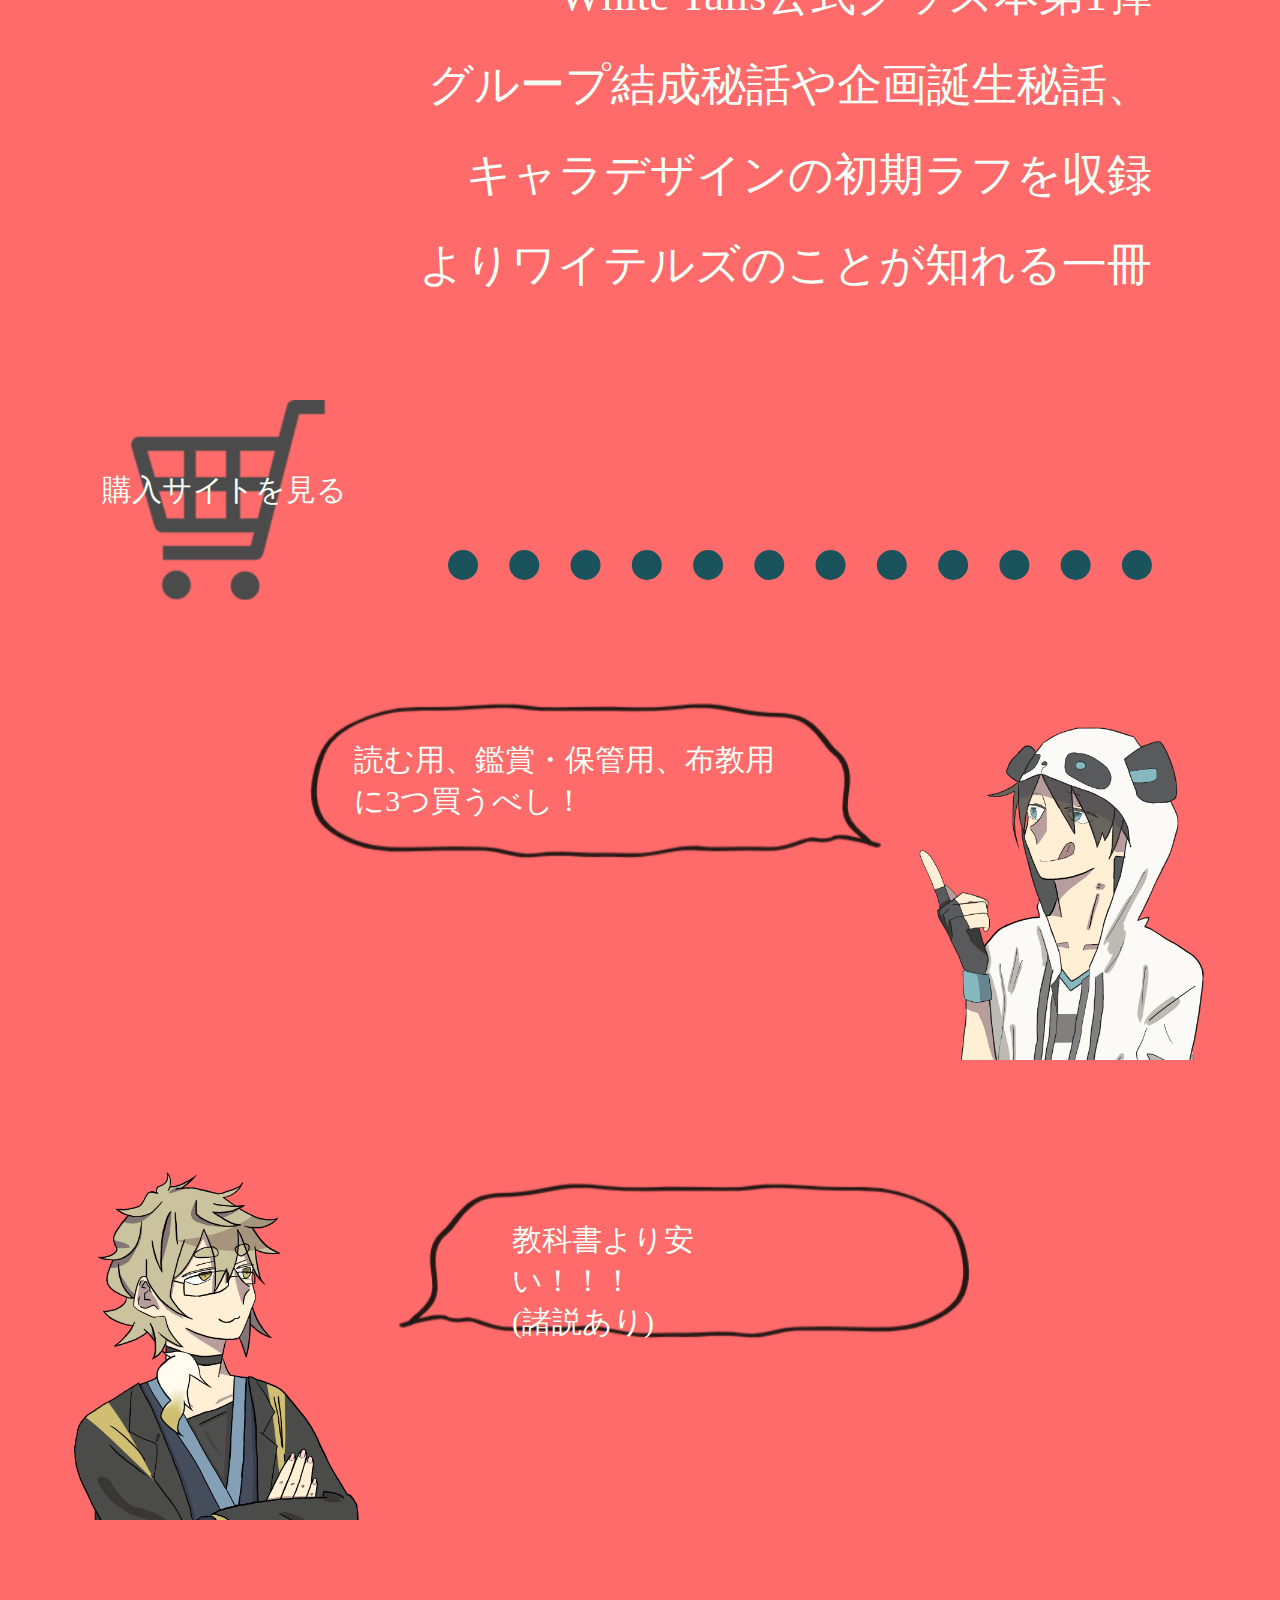
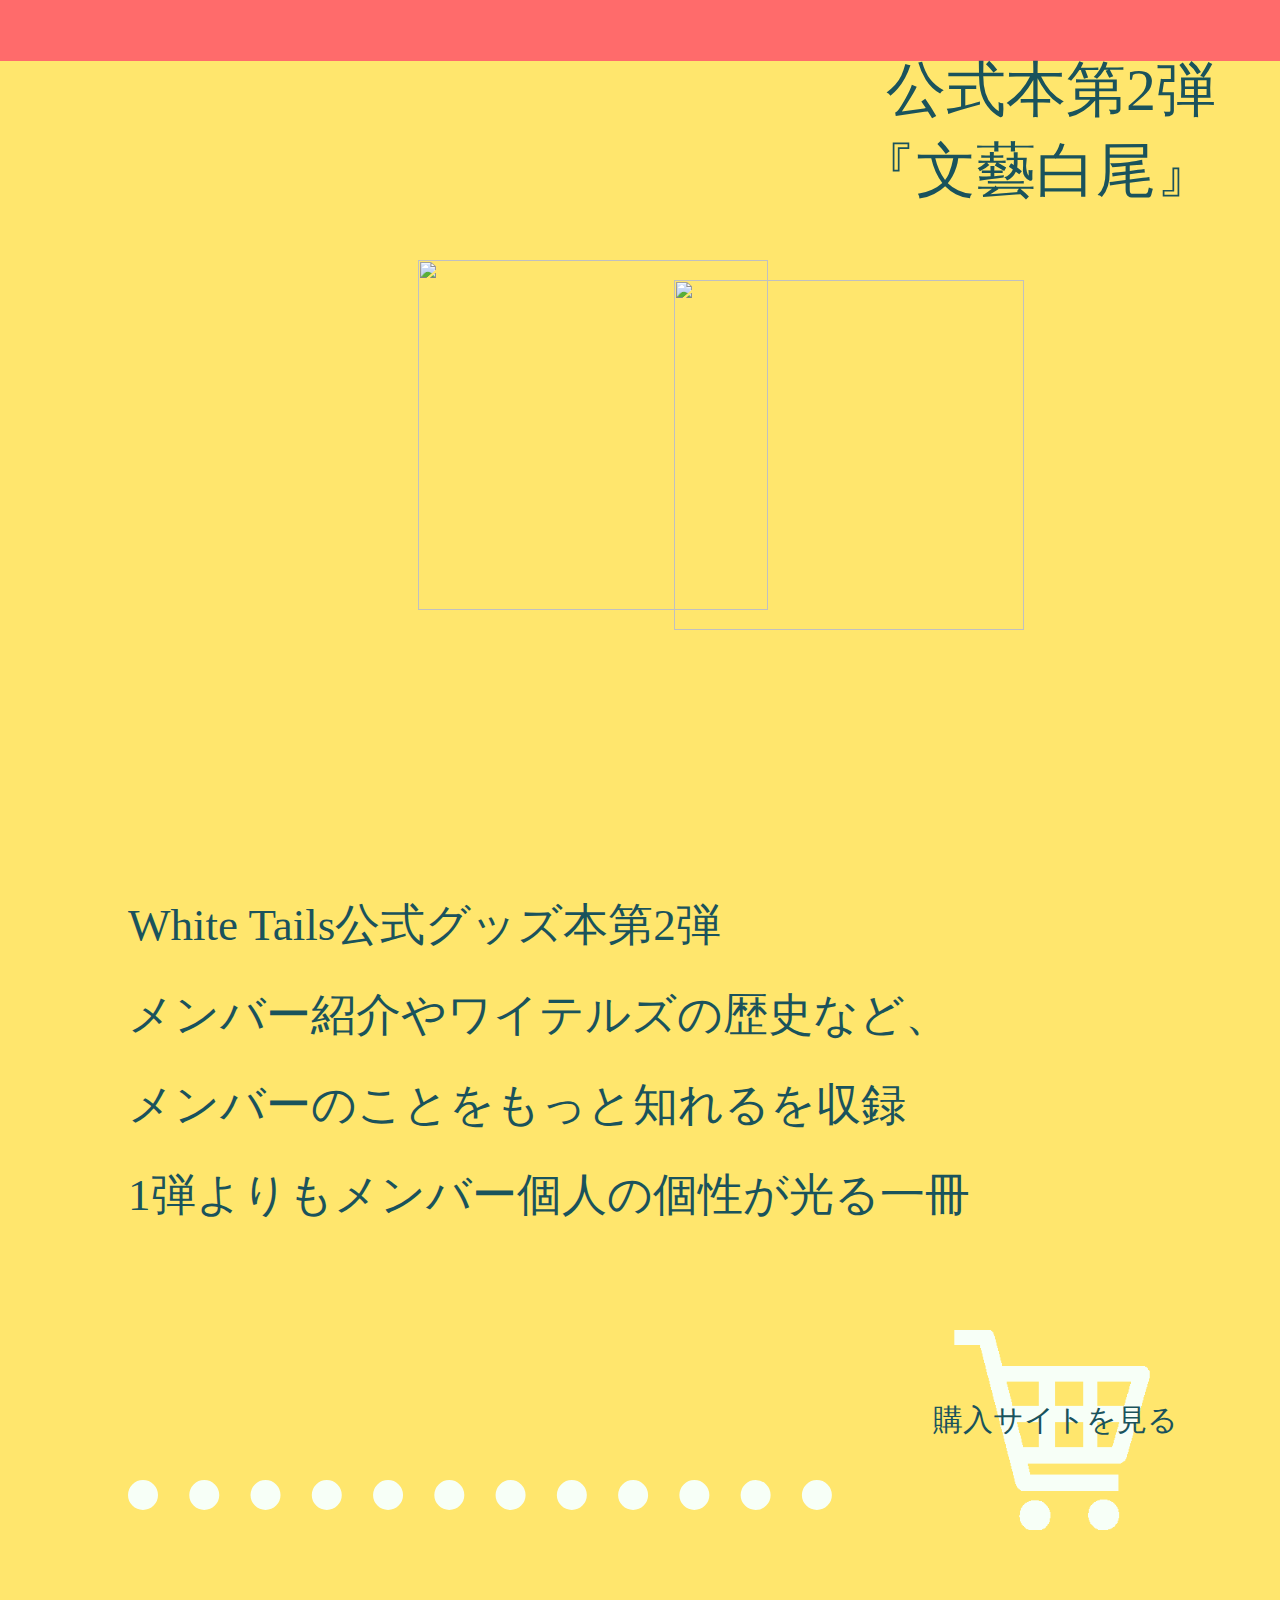
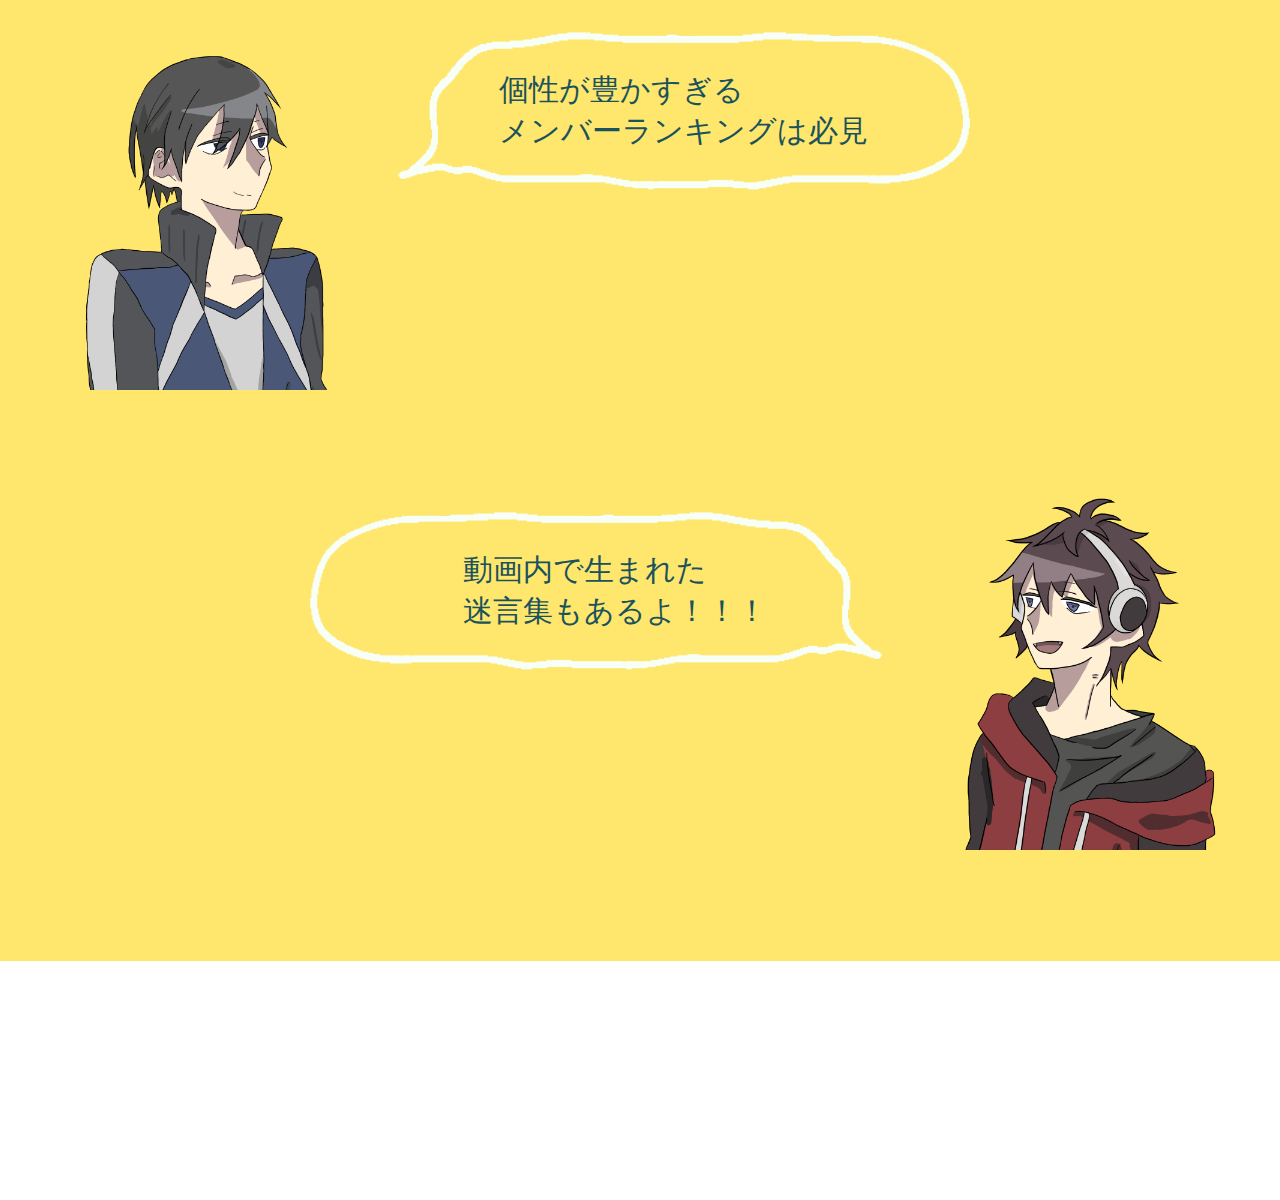
==== commit 4e6cba18: "style" ====
--- a/html/goods.html
+++ b/html/goods.html
@@ -52,14 +52,14 @@
       <span></span>
       <div class="book1">
         公式本第1弾<br>
-        『White Tails～これまでの物語～』
+        『White Tails~これまでの物語~』
       </div>
       <div class="bookimage1">
         <img class="book1hyousi" src="../img/book1hyousi.jpg" width="350px">
         <img class="book1ura" src="../img/book1ura.jpg" width="350px">
       </div>
       <div class="goods1naiyou">
-        White Tails【ワイテルズ】公式グッズ本第1弾<br>
+        White Tails公式グッズ本第1弾<br>
         グループ結成秘話や企画誕生秘話、<br>
         キャラデザインの初期ラフを収録<br>
         よりワイテルズのことが知れる一冊<br>
@@ -74,14 +74,14 @@
         <div class="dotted1"></div>
       </div>
       <div class="goods1serif">
-        <img class="se1right" src="../img/seright_bla.png">
+        <img class="se1right" src="../img/seright_bla.png" width="600px">
         <div class="goods1se1">
           読む用、鑑賞・保管用、布教用に3つ買うべし！
         </div>
         <img class="se1img1" src="../img/jouna.PNG" width="300px">
       </div>
       <div class="goods1serif">
-        <img class="se1left" src="../img/seleft_bla.png">
+        <img class="se1left" src="../img/seleft_bla.png" width="600px">
         <div class="goods1se2">
           教科書より安い！！！<br>
           (諸説あり)
@@ -100,7 +100,7 @@
         <img class="book2ura" src="../img/book2ura.jpg" width="350px">
       </div>
       <div class="goods2naiyou">
-        White Tails【ワイテルズ】公式グッズ本第2弾<br>
+        White Tails公式グッズ本第2弾<br>
         メンバー紹介やワイテルズの歴史など、<br>
         メンバーのことをもっと知れるを収録<br>
         1弾よりもメンバー個人の個性が光る一冊<br>
@@ -115,14 +115,15 @@
         <div class="dotted2"></div>
       </div>
       <div class="goods2serif">
-        <img class="se2left" src="../img/seleft_whi.png">
+        <img class="se2left" src="../img/seleft_whi.png" width="600px">
         <div class="goods2se1">
-          個性が豊かすぎるメンバーランキングは必見
+          個性が豊かすぎる<br>
+          メンバーランキングは必見
         </div>
         <img class="se2img1" src="../img/joukn.PNG" width="300px">
       </div>
       <div class="goods2serif">
-        <img class="se2right" src="../img/seright_whi.png">
+        <img class="se2right" src="../img/seright_whi.png" width="600px">
         <div class="goods2se2">
           動画内で生まれた<br>
           迷言集もあるよ！！！
--- a/css/style.css
+++ b/css/style.css
@@ -1,20 +1,21 @@
   body {
     margin: 0;
+    height: 7000px;
   }
 
   #hamnav {
-    top: -300px;
+    top: -500px;
     position: fixed;
     width: 100%;
     background-color: #4ecdc4;
     z-index: 500;
-    height: 250px;
+    height: 350px;
     transition: all .5s ease-out 0s;
     padding: 20px 0;
   }
 
   .hamul {
-    height: 200px;
+    height: 300px;
     width: 100%;
     text-align: center;
   }
@@ -25,7 +26,7 @@
 
   .hamli a {
     color: #fefefe;
-    font-size: 25px;
+    font-size: 40px;
     line-height: 65px;
   }
 
@@ -37,8 +38,8 @@
     top: 0;
     right: 0;
     padding: 0px 0px 0 0px;
-    width: 50px;
-    height: 50px;
+    width: 100px;
+    height: 100px;
     z-index: 500;
     cursor: pointer;
     background-color: #1a535c;
@@ -49,21 +50,21 @@
 
   .hamburger_line {
     position: absolute;
-    left: 13px;
-    margin-top: 14px;
-    width: 25px;
-    height: 2px;
+    left: 20px;
+    margin-top: 25px;
+    width: 60px;
+    height: 6px;
     background-color: #fefefe;
     transition: all .3s;
   }
 
   .hamburger_line2 {
-    margin-top: 24px;
+    margin-top: 45px;
     opacity: 1;
   }
 
   .hamburger_line3 {
-    margin-top: 34px;
+    margin-top: 65px;
   }
 
 
@@ -78,7 +79,7 @@
   }
 
   .nav_open .hamburger_line1 {
-    top: 10px;
+    top: 20px;
     transform: rotate(-45deg);
     background-color: #222;
   }
@@ -92,7 +93,7 @@
   .nav_open .hamburger_line3 {
     transform: rotate(45deg);
     background-color: #222;
-    top: -9px;
+    top: -18;
   }
 
 
@@ -104,230 +105,77 @@
     background-color: #4ecdc4;
     color: #f7fff7;
     text-align: center;
-    position: relative;
-    bottom: -800px;
-  }
-
-  /*
-@media screen and (min-width:1001px) {
-  #phonehead {
-    display: none;
-  }
-  
-  .logo {
-    width: 70%;
-    margin: 5% 15% 2%;
-  }
-
-  .nav {
-    padding-left: 0;
-    float: right;
-    margin-left: 5%
-  }
-
-  a {
-    color: #000;
-    text-decoration: none;
-  }
-  
-  #pc_top {
-    margin: 1%;
+    position: absolute;
+    width: 100%;
+    bottom: 6900px;
   }
 
   #phone_top {
-    display: none;
+    position: absolute;
+    left: 50%;
+    top: 300px;
+    transform: translate(-50%);
   }
 
-  .top {
-    float: none;
+
+  .logo {
+    position: absolute;
+    left: 50%;
+    transform: translate(-50%);
+    top: 1200px;
+  }
+
+  #hamnav {
+    height: 300px;
+  }
+
+  .hamul {
+    height: 250px;
+  }
+
+  .hamli a {
+    font-size: 30px;
+    line-height: 65px;
+    text-decoration: none;
+  }
+
+  .hamli a:hover {
+    font-size: 35px;
+  }
+
+  .catchcopy {
+    width: 540px;
+    font-size: 80px;
+    color: #1a535c;
+    position: absolute;
+    left: 50%;
+    transform: translate(-50%);
+    top: 1600px;
   }
 
   .intro {
-    line-height: 400%;
-    margin: 20% 2% 10%;
+    width: 900px;
+    font-size: 40px;
     text-align: center;
-    font-size: 120%
+    position: absolute;
+    left: 50%;
+    transform: translate(-50%);
+    top: 0px
+  }
+
+  .youtube {
+    text-decoration-line: none;
+    color: f7fff7;
   }
 
   .page {
-    width: 20%;
     height: 50%;
-    margin: 5% 40%;
     background-image: url(../img/closebook.png);
     background-size: contain;
     background-position: center;
     background-repeat: no-repeat;
     text-align: center;
     vertical-align: middle;
-    line-height: 340%;
+    line-height: 370%;
     color: f7fff7;
   }
-
-  .wrapper {
-    margin: auto;
-    position: relative;
-  }
-
-  .btn {
-    padding: 15px 100px;
-    margin: 10px 4px;
-    color: #000;
-    font-family: sans-serif;
-    text-transform: uppercase;
-    text-align: center;
-    position: relative;
-    text-decoration: none;
-    display: inline-block;
-
-  }
-
-  .btn {
-    border: 1px solid transparent;
-    -webkit-transition: all 0.4s cubic-bezier(.5, .24, 0, 1);
-    transition: all 0.4s cubic-bezier(.5, .24, 0, 1);
-  }
-
-  .btn::before {
-    content: '';
-    position: absolute;
-    left: 0px;
-    bottom: 0px;
-    z-index: -1;
-    width: 0%;
-    height: 1px;
-    background: #000;
-    box-shadow: inset 0px 0px 0px #000;
-    display: block;
-    -webkit-transition: all 0.4s cubic-bezier(.5, .24, 0, 1);
-    transition: all 0.4s cubic-bezier(.5, .24, 0, 1)
-  }
-
-  .btn:hover::before {
-    width: 100%;
-  }
-
-  .btn::after {
-    content: '';
-    position: absolute;
-    right: 0px;
-    top: 0px;
-    z-index: -1;
-    width: 0%;
-    height: 1px;
-    background: #000;
-    -webkit-transition: all 0.4s cubic-bezier(.5, .24, 0, 1);
-    transition: all 0.4s cubic-bezier(.5, .24, 0, 1)
-  }
-
-  .btn:hover::after {
-    width: 100%;
-  }
-
-  .btn:hover {
-    border-left: 1px solid #000;
-    border-right: 1px solid #000;
-  }
-
-  .catchcopy {
-    margin: 1% 10% 5%;
-    display: block;
-    width: 80%;
-    font-size: 400%;
-    text-align: center;
-  }
-  
-  .recom {
-    height: 50%;
-  }
-  
-  footer {
-    margin: 0;
-    padding: 0;
-    height: 10%;
-    text-align: center;
-    background-color: #4ecdc4;
-    color: #f7fff7;
-  }
-  
-}
-*/
-
-  @media screen and (max-width:5000px) {
-
-
-    #pc_top {
-      display: none;
-    }
-
-    #phone_top {
-      margin: 1%;
-    }
-
-    .phone {
-      display: none;
-      background-color: transparent;
-    }
-
-
-    .pc {
-      display: none;
-    }
-
-    #phone_top {
-      margin-top: 15%;
-    }
-
-    .phone {
-      display: block;
-    }
-
-    .logo {
-      margin: 30% 2% 10%
-    }
-
-    #hamnav {
-      height: 160px;
-    }
-
-    .hamul {
-      height: 150px;
-    }
-
-    .hamli a {
-      font-size: 15px;
-      line-height: 35px;
-    }
-
-    .catchcopy {
-      width: 80%;
-      font-size: 350%;
-      text-align: center;
-      margin: 10% 10% 30%;
-    }
-
-    .intro {
-      line-height: 400%;
-      margin: 60% 2% 10%;
-      text-align: center;
-    }
-
-    .youtube {
-      text-decoration-line: none;
-      color: f7fff7;
-    }
-
-    .page {
-      height: 50%;
-      background-image: url(../img/closebook.png);
-      background-size: contain;
-      background-position: center;
-      background-repeat: no-repeat;
-      text-align: center;
-      vertical-align: middle;
-      line-height: 370%;
-      color: f7fff7;
-    }
-
-
-
-  }
--- a/css/goods.css
+++ b/css/goods.css
@@ -29,190 +29,190 @@
 }
 
 .book1 {
+  font-size: 60px;
+  text-align: left;
+  position: absolute;
+  top: 720px;
+  left: 5%;
+}
+
+.book1hyousi {
+  z-index: 3;
+  position: absolute;
+  top: 950px;
+  left: 20%;
+}
+
+.book1ura {
+  z-index: 0;
+  position: absolute;
+  top: 930px;
+  left: 40%;
+}
+
+.goods1naiyou {
+  font-size: 45px;
+  text-align: right;
+  line-height: 90px;
+  position: absolute;
+  top: 1550px;
+  right: 10%;
+}
+
+.cartbla {
+  z-index: 2;
+  position: absolute;
+  top: 2000px;
+  left: 10%;
+}
+
+.linkbun1 {
+  z-index: 5;
+  font-size: 30px;
+  position: absolute;
+  top: 2070px;
+  left: 8%
+}
+
+.dotted1 {
+  border-bottom: dotted 30px #1a535c;
+  position: absolute;
+  width: 55%;
+  top: 2150px;
+  left: 35%;
+}
+
+.se1right {
+  position: absolute;
+  top: 2300px;
+  right: 30%;
+}
+
+.goods1se1 {
+  width: 433px;
+  font-size: 30px;
+  position: absolute;
+  top: 2340px;
+  right: 38.5%;
+}
+
+.se1img1 {
+  position: absolute;
+  top: 2300px;
+  right: 5%;
+}
+
+.se1left {
+  position: absolute;
+  top: 2780px;
+  left: 30%;
+}
+
+.goods1se2 {
+  font-size: 30px;
+  width: 300px;
+  position: absolute;
+  top: 2820px;
+  left: 40%
+}
+
+.se1img2 {
+  position: absolute;
+  top: 2760px;
+  left: 5%;
+}
+
+
+.book2 {
+  font-size: 60px;
+  text-align: right;
+  position: absolute;
+  top: 3250px;
+  right: 5%;
+}
+
+.book2hyousi {
+  z-index: 3;
+  position: absolute;
+  top: 3480px;
+  right: 20%;
+}
+
+.book2ura {
+  z-index: 0;
+  position: absolute;
+  top: 3460px;
+  right: 40%;
+}
+
+.goods2naiyou {
   font-size: 45px;
   text-align: left;
-  position: absolute;
-  top: 720px;
-  left: 5%;
-}
-
-.book1hyousi {
-  z-index: 3;
-  position: absolute;
-  top: 950px;
-  left: 20%;
-}
-
-.book1ura {
-  z-index: 0;
-  position: absolute;
-  top: 930px;
-  left: 40%;
-}
-
-.goods1naiyou {
-  font-size: 30px;
-  text-align: right;
   line-height: 90px;
   position: absolute;
-  top: 190%;
-  right: 10%;
-}
-
-.cartbla {
-  z-index: 2;
-  position: absolute;
-  top: 250%;
-  left: 10%;
-}
-
-.linkbun1 {
-  z-index: 5;
-  font-size: 25px;
-  position: absolute;
-  top: 260%;
-  left: 10%
-}
-
-.dotted1 {
-  border-bottom: dotted 30px #1a535c;
-  position: absolute;
-  width: 55%;
-  top: 270%;
-  left: 35%;
-}
-
-.se1right {
-  position: absolute;
-  top: 290%;
-  right: 30%
-}
-
-.goods1se1 {
-  width: 433px;
-  font-size: 20px;
-  position: absolute;
-  top: 297%;
-  right: 33.5%
-}
-
-.se1img1 {
-  position: absolute;
-  top: 290%;
-  right: 5%;
-}
-
-.se1left {
-  position: absolute;
-  top: 350%;
-  left: 30%;
-}
-
-.goods1se2 {
-  font-size: 20px;
-  width: 200px;
-  position: absolute;
-  top: 355%;
-  left: 40%
-}
-
-.se1img2 {
-  position: absolute;
-  top: 345%;
-  left: 5%;
-}
-
-
-.book2 {
-  font-size: 45px;
-  text-align: right;
-  position: absolute;
-  top: 410%;
-  right: 5%;
-}
-
-.book2hyousi {
-  z-index: 3;
-  position: absolute;
-  top: 440%;;
-  right: 20%;
-}
-
-.book2ura {
-  z-index: 0;
-  position: absolute;
-  top: 435%;
-  right: 40%;
-}
-
-.goods2naiyou {
-  font-size: 30px;
-  text-align: left;
-  line-height: 90px;
-  position: absolute;
-  top: 510%;
+  top: 4080px;
   left: 10%;
 }
 
 .cartwhi {
   z-index: 2;
   position: absolute;
-  top: 560%;
+  top: 4530px;
   right: 10%;
 }
 
 .linkbun2 {
   z-index: 5;
-  font-size: 25px;
-  position: absolute;
-  top: 570%;
-  right: 10%;
+  font-size: 30px;
+  position: absolute;
+  top: 4600px;
+  right: 8%;
 }
 
 .dotted2 {
   border-bottom: dotted 30px #f7fff7;
   position: absolute;
   width: 55%;
-  top: 580%;
+  top: 4680px;
   right: 35%;
 }
 
 .se2left {
   position: absolute;
-  top: 600%;
+  top: 4830px;
   left: 30%;
 }
 
 .goods2se1 {
-  font-size: 20px;
+  font-size: 30px;
   width: 400px;
   position: absolute;
-  top: 607%;
-  left: 35%
+  top: 4870px;
+  left: 39%
 }
 
 .se2img1 {
   position: absolute;
-  top: 600%;
+  top: 4830px;
   left: 5%;
 }
 
 .se2right {
   position: absolute;
-  top: 660%;
+  top: 5310px;
   right: 30%
 }
 
 .goods2se2 {
   width: 433px;
-  font-size: 20px;
-  position: absolute;
-  top: 665%;
+  font-size: 30px;
+  position: absolute;
+  top: 5350px;
   right: 30%
 }
 
 .se2img2 {
   position: absolute;
-  top: 660%;
+  top: 5290;
   right: 5%;
 }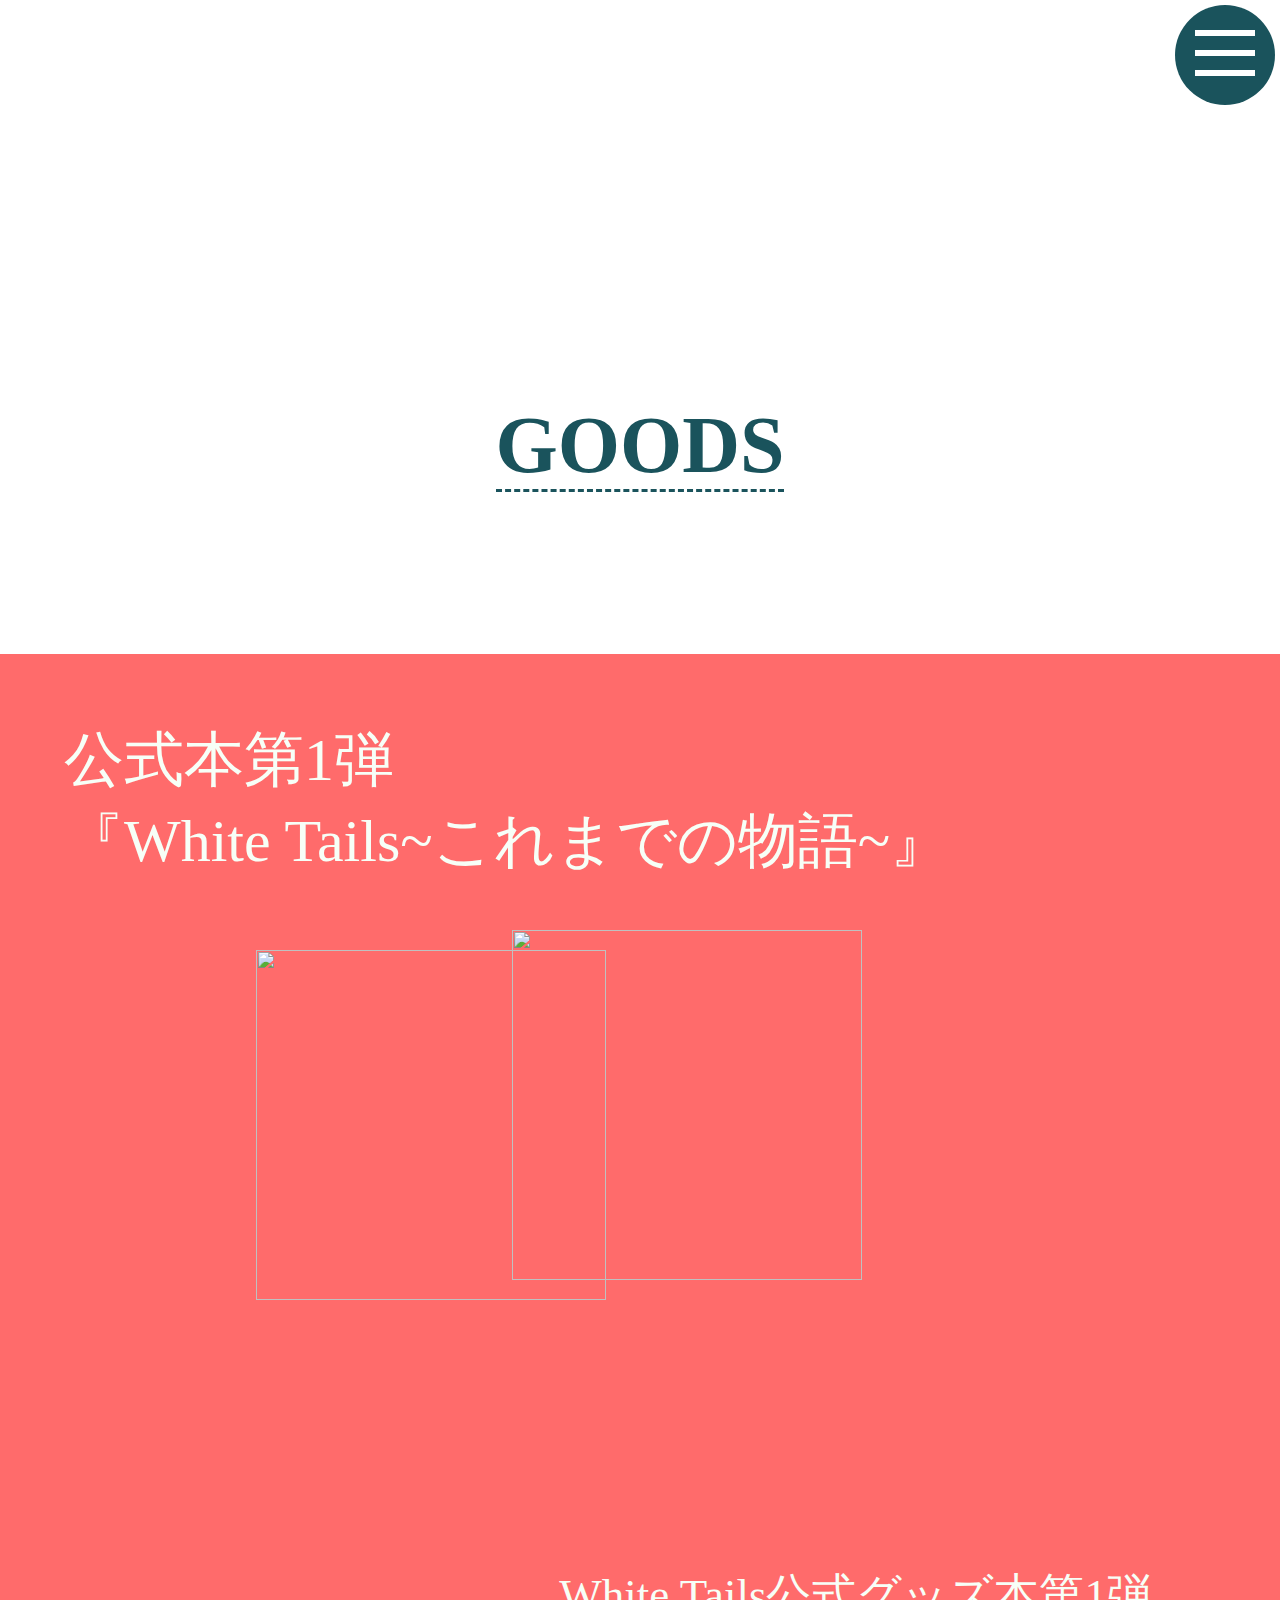
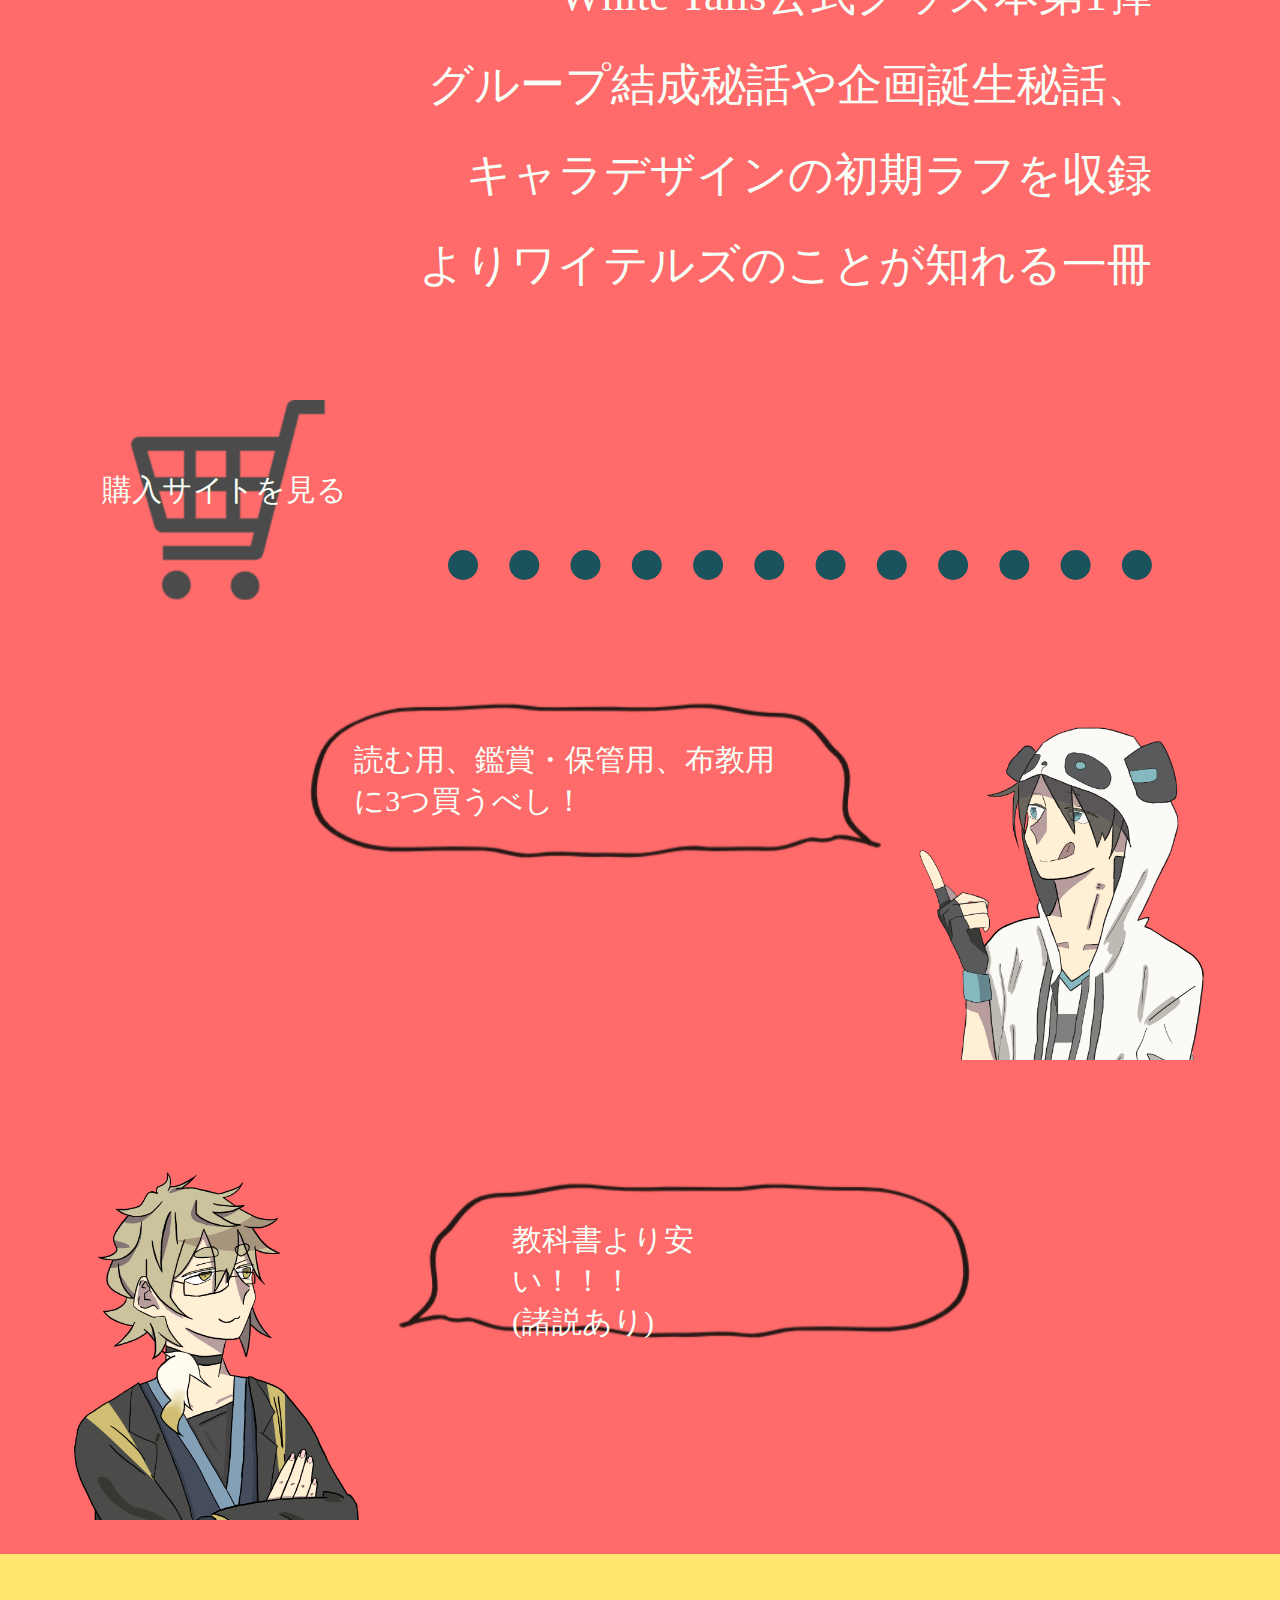
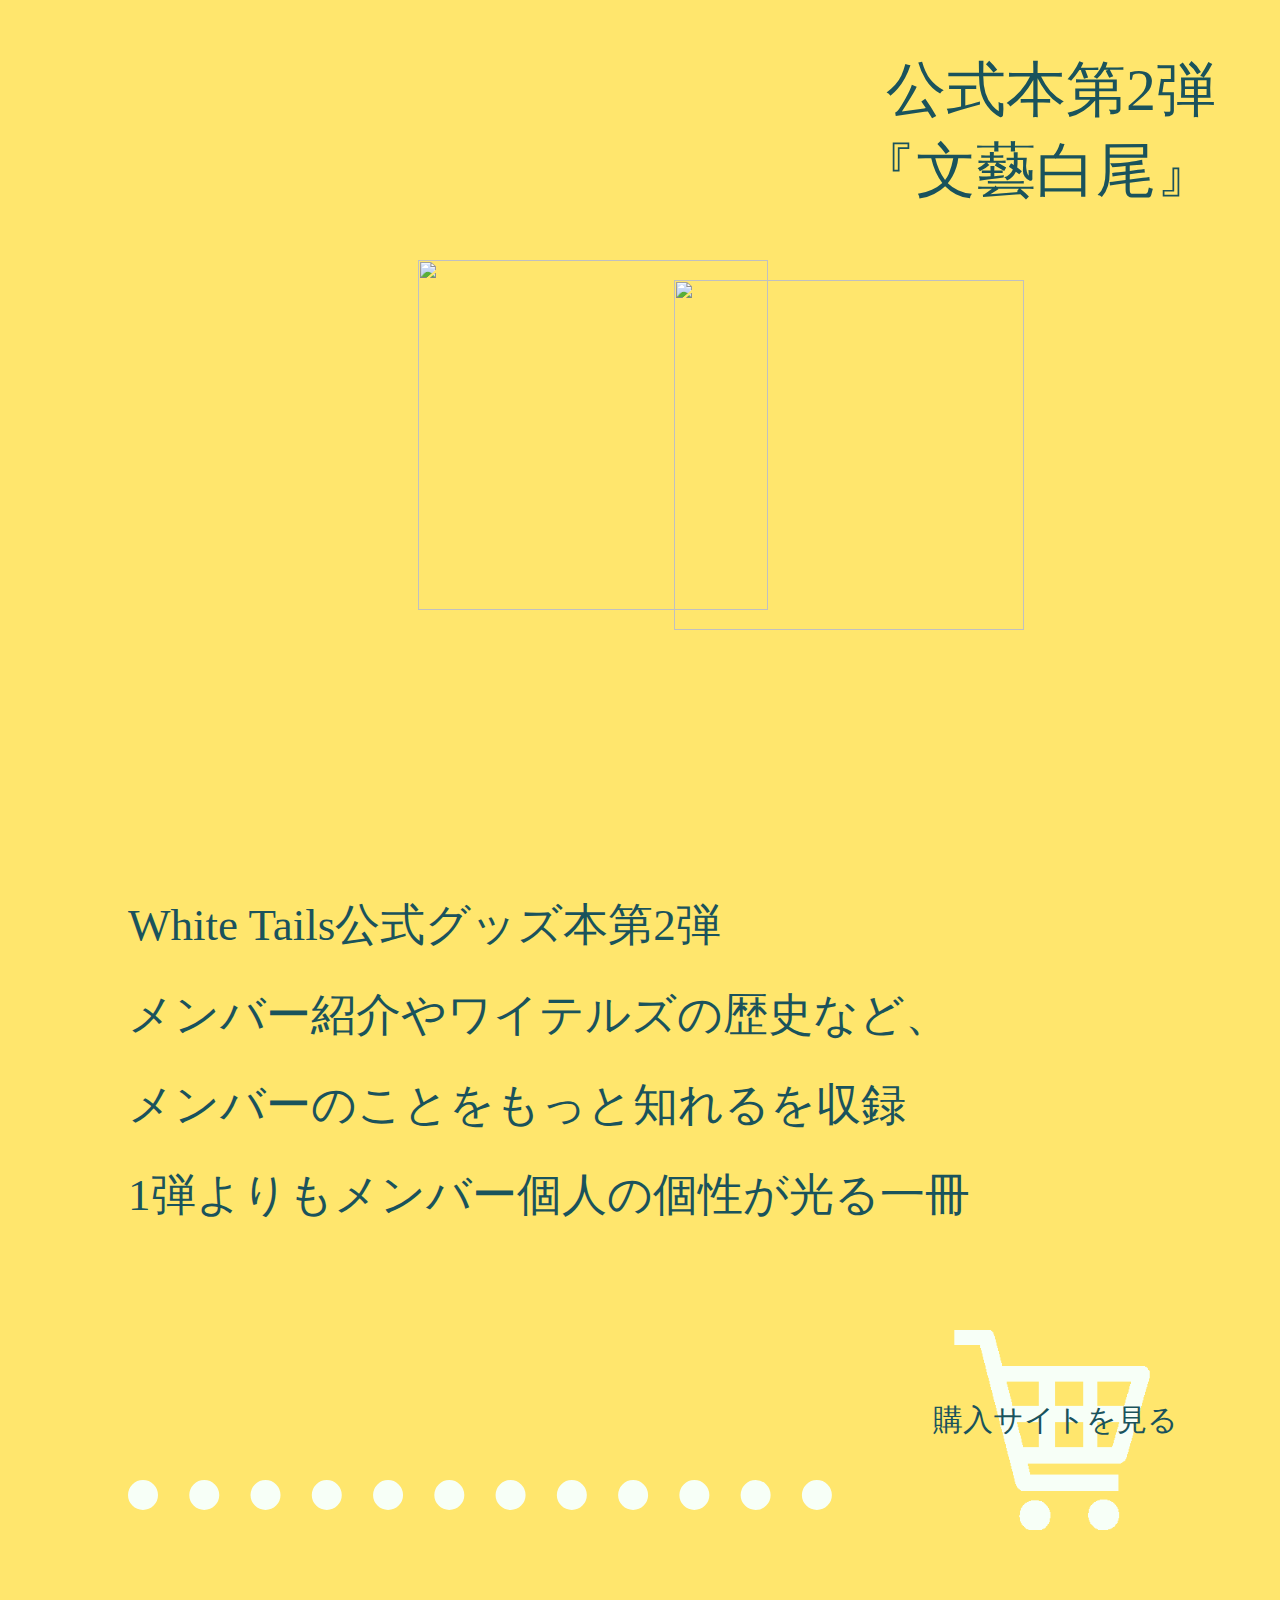
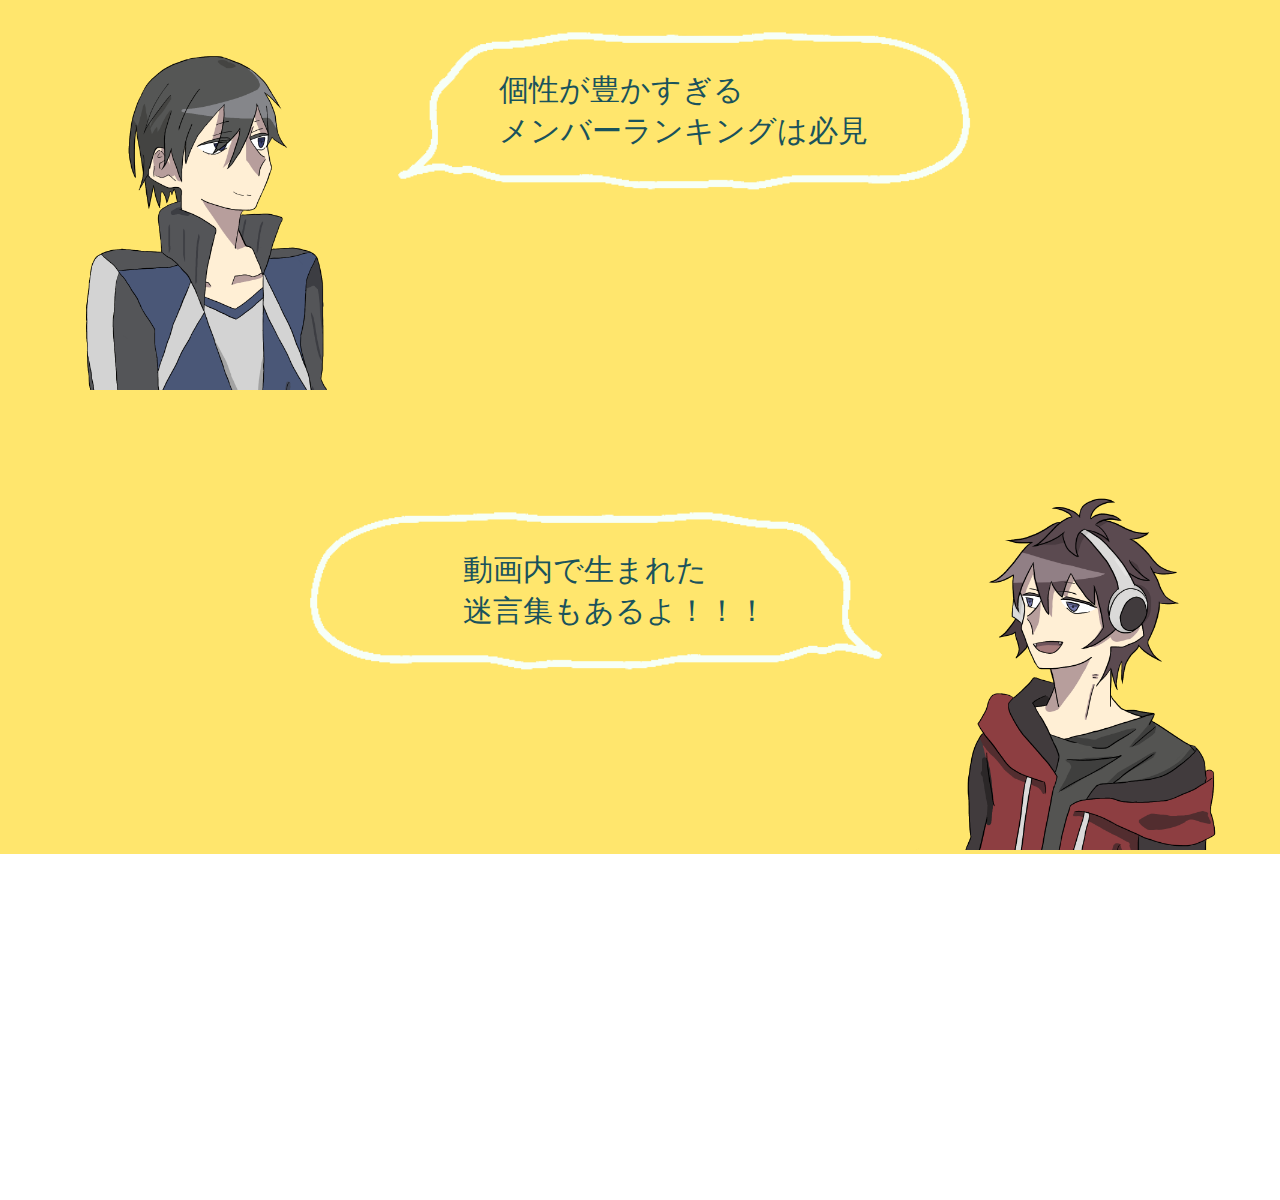
==== commit 0edcc8b2: "news_js" ====
--- a/html/goods.html
+++ b/html/goods.html
@@ -9,21 +9,6 @@
 </head>
 
 <body>
-  <header class="pc" id="head">
-    <h1 class="logo"><a href="index.html">White Tails</a></h1>
-    <ul class="nav">
-      <a href="member.html">
-        <li class="btn">member</li>
-      </a>
-      <a href="news.html">
-        <li class="btn">news</li>
-      </a>
-      <a href="goods.html">
-        <li class="btn">goods</li>
-      </a>
-
-    </ul>
-  </header>
 
   <header class="phone" id="phonehead">
     <nav id="hamnav">
--- a/css/style.css
+++ b/css/style.css
@@ -122,7 +122,7 @@
     position: absolute;
     left: 50%;
     transform: translate(-50%);
-    top: 1200px;
+    top: 150px;
   }
 
   #hamnav {
@@ -134,13 +134,13 @@
   }
 
   .hamli a {
-    font-size: 30px;
+    font-size: 40px;
     line-height: 65px;
     text-decoration: none;
   }
 
   .hamli a:hover {
-    font-size: 35px;
+    font-size: 50px;
   }
 
   .catchcopy {
@@ -154,28 +154,31 @@
   }
 
   .intro {
-    width: 900px;
+    width: 950px;
     font-size: 40px;
     text-align: center;
     position: absolute;
     left: 50%;
     transform: translate(-50%);
-    top: 0px
+    top: 1000px;
+    line-height: 110px;
+    color: #1a535c;
   }
 
   .youtube {
     text-decoration-line: none;
-    color: f7fff7;
   }
 
-  .page {
-    height: 50%;
-    background-image: url(../img/closebook.png);
-    background-size: contain;
-    background-position: center;
-    background-repeat: no-repeat;
-    text-align: center;
-    vertical-align: middle;
-    line-height: 370%;
-    color: f7fff7;
-  }
+.pageimg {
+  position: absolute;
+  left: 50%;
+  transform: translate(-50%);
+  top: 3100px;
+}
+
+.page {
+  position: absolute;
+  left: 50%;
+  transform: translate(-50%);
+  top: 3200px;
+}
